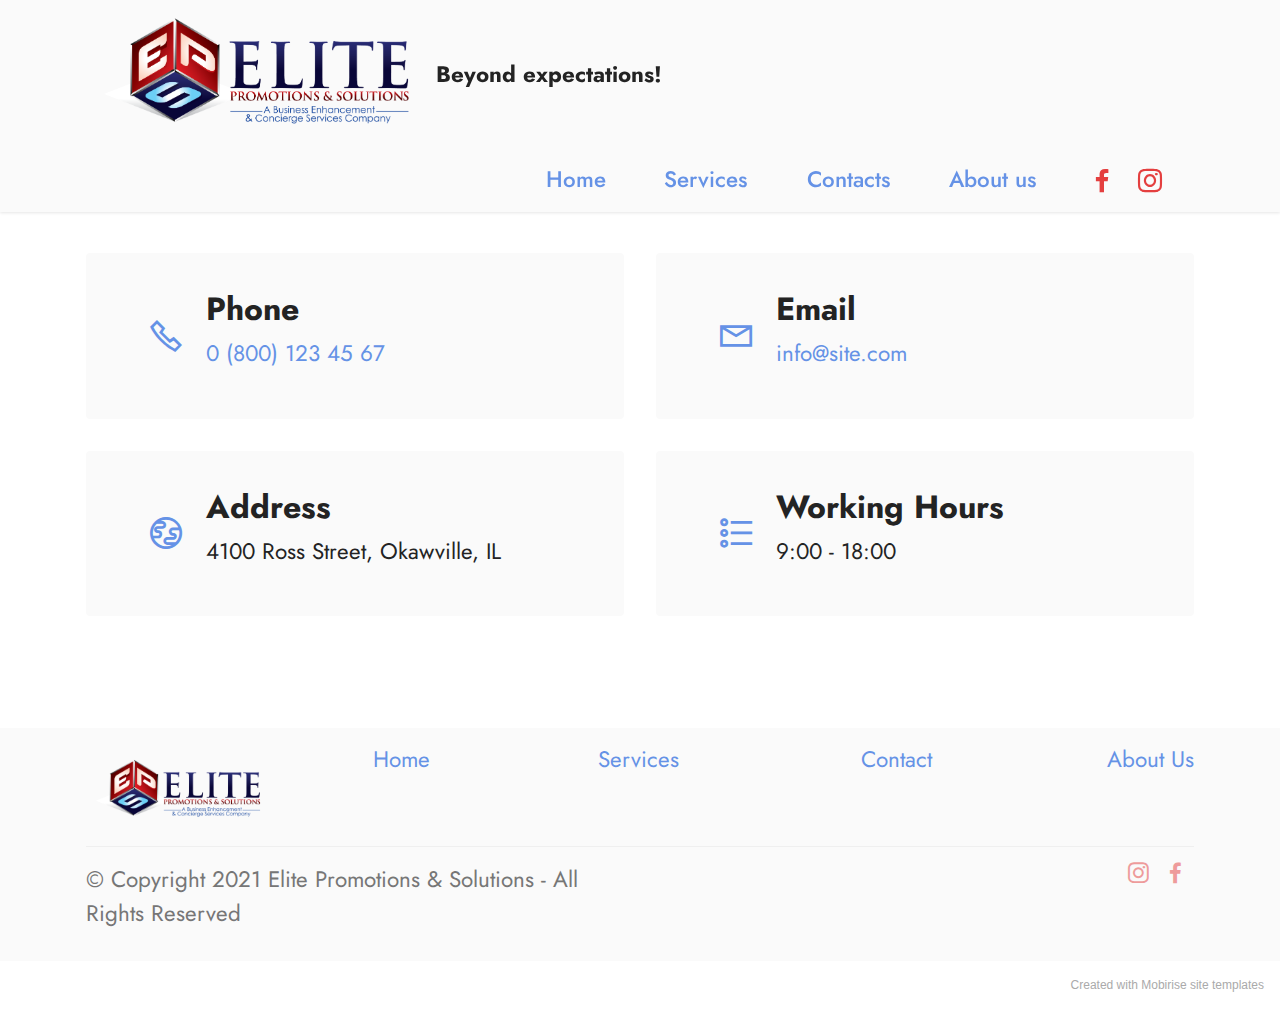
==== contact.html @ c7a834d5 "Add files via upload" ====
<!DOCTYPE html>
<html  >
<head>
  <!-- Site made with Mobirise Website Builder v5.4.1, https://mobirise.com -->
  <meta charset="UTF-8">
  <meta http-equiv="X-UA-Compatible" content="IE=edge">
  <meta name="generator" content="Mobirise v5.4.1, mobirise.com">
  <meta name="viewport" content="width=device-width, initial-scale=1, minimum-scale=1">
  <link rel="shortcut icon" href="assets/images/untitled-4.png" type="image/x-icon">
  <meta name="description" content="">
  
  
  <title>Contact</title>
  <link rel="stylesheet" href="assets/web/assets/mobirise-icons2/mobirise2.css">
  <link rel="stylesheet" href="assets/bootstrap/css/bootstrap.min.css">
  <link rel="stylesheet" href="assets/bootstrap/css/bootstrap-grid.min.css">
  <link rel="stylesheet" href="assets/bootstrap/css/bootstrap-reboot.min.css">
  <link rel="stylesheet" href="assets/dropdown/css/style.css">
  <link rel="stylesheet" href="assets/socicon/css/styles.css">
  <link rel="stylesheet" href="assets/theme/css/style.css">
  <link rel="preload" href="https://fonts.googleapis.com/css?family=Pacifico:400&display=swap" as="style" onload="this.onload=null;this.rel='stylesheet'">
  <noscript><link rel="stylesheet" href="https://fonts.googleapis.com/css?family=Pacifico:400&display=swap"></noscript>
  <link rel="preload" href="https://fonts.googleapis.com/css?family=Noto+Serif:400,400i,700,700i&display=swap" as="style" onload="this.onload=null;this.rel='stylesheet'">
  <noscript><link rel="stylesheet" href="https://fonts.googleapis.com/css?family=Noto+Serif:400,400i,700,700i&display=swap"></noscript>
  <link rel="preload" href="https://fonts.googleapis.com/css?family=Jost:100,200,300,400,500,600,700,800,900,100i,200i,300i,400i,500i,600i,700i,800i,900i&display=swap" as="style" onload="this.onload=null;this.rel='stylesheet'">
  <noscript><link rel="stylesheet" href="https://fonts.googleapis.com/css?family=Jost:100,200,300,400,500,600,700,800,900,100i,200i,300i,400i,500i,600i,700i,800i,900i&display=swap"></noscript>
  <link rel="preload" as="style" href="assets/mobirise/css/mbr-additional.css"><link rel="stylesheet" href="assets/mobirise/css/mbr-additional.css" type="text/css">
  
  
  
  

</head>
<body>
  
  <section data-bs-version="5.1" class="menu menu3 cid-sIIil3bdKC" once="menu" id="menu3-d">
    
    <nav class="navbar navbar-dropdown navbar-fixed-top navbar-expand-lg">
        <div class="container">
            <div class="navbar-brand">
                <span class="navbar-logo">
                    <a href="https://mobiri.se">
                        <img src="assets/images/untitled-4.png" alt="Mobirise" style="height: 8rem;">
                    </a>
                </span>
                <span class="navbar-caption-wrap"><a class="navbar-caption text-black display-7" href="https://mobiri.se">Beyond expectations!</a></span>
            </div>
            <button class="navbar-toggler" type="button" data-toggle="collapse" data-bs-toggle="collapse" data-target="#navbarSupportedContent" data-bs-target="#navbarSupportedContent" aria-controls="navbarNavAltMarkup" aria-expanded="false" aria-label="Toggle navigation">
                <div class="hamburger">
                    <span></span>
                    <span></span>
                    <span></span>
                    <span></span>
                </div>
            </button>
            <div class="collapse navbar-collapse" id="navbarSupportedContent">
                <ul class="navbar-nav nav-dropdown nav-right" data-app-modern-menu="true"><li class="nav-item"><a class="nav-link link text-primary display-4" href="index.html">Home</a></li><li class="nav-item"><a class="nav-link link text-primary display-4" href="services.html#top">
                            Services</a></li><li class="nav-item"><a class="nav-link link text-primary display-4" href="contact.html#top">Contacts</a>
                    </li><li class="nav-item"><a class="nav-link link text-primary display-4" href="about.html#top">About us</a></li></ul>
                <div class="icons-menu">
                    <a class="iconfont-wrapper" href="https://facebook.com" target="_blank">
                        <span class="p-2 mbr-iconfont socicon-facebook socicon" style="color: rgb(228, 63, 63); fill: rgb(228, 63, 63);"></span>
                    </a>
                    <a class="iconfont-wrapper" href="https://instagram.com" target="_blank">
                        <span class="p-2 mbr-iconfont socicon-instagram socicon" style="color: rgb(228, 63, 63); fill: rgb(228, 63, 63);"></span>
                    </a>
                    
                    
                </div>
                
            </div>
        </div>
    </nav>
</section>

<section data-bs-version="5.1" class="contacts2 cid-sIJaMqqJMk" id="contacts2-r">
    <!---->
    
    
    <div class="container">
        <div class="mbr-section-head">
            <h3 class="mbr-section-title mbr-fonts-style align-center mb-0 display-2">
                <strong>Contacts</strong>
            </h3>
            
        </div>
        <div class="row justify-content-center mt-4">
            <div class="card col-12 col-md-6">
                <div class="card-wrapper">
                    <div class="image-wrapper">
                        <span class="mbr-iconfont mobi-mbri-phone mobi-mbri"></span>
                    </div>
                    <div class="text-wrapper">
                        <h6 class="card-title mbr-fonts-style mb-1 display-5">
                            <strong>Phone</strong>
                        </h6>
                        <p class="mbr-text mbr-fonts-style display-7">
                            <a href="tel:+12345678910" class="text-primary">0 (800) 123 45 67</a>
                        </p>
                    </div>
                </div>
            </div>
            <div class="card col-12 col-md-6">
                <div class="card-wrapper">
                    <div class="image-wrapper">
                        <span class="mbr-iconfont mobi-mbri-letter mobi-mbri"></span>
                    </div>
                    <div class="text-wrapper">
                        <h6 class="card-title mbr-fonts-style mb-1 display-5">
                            <strong>Email</strong>
                        </h6>
                        <p class="mbr-text mbr-fonts-style display-7">
                            <a href="mailto:info@site.com" class="text-primary">info@site.com</a>
                        </p>
                    </div>
                </div>
            </div>
            <div class="card col-12 col-md-6">
                <div class="card-wrapper">
                    <div class="image-wrapper">
                        <span class="mbr-iconfont mobi-mbri-globe mobi-mbri"></span>
                    </div>
                    <div class="text-wrapper">
                        <h6 class="card-title mbr-fonts-style mb-1 display-5">
                            <strong>Address</strong>
                        </h6>
                        <p class="mbr-text mbr-fonts-style display-7">
                            4100 Ross Street, Okawville, IL
                        </p>
                    </div>
                </div>
            </div>
            <div class="card col-12 col-md-6">
                <div class="card-wrapper">
                    <div class="image-wrapper">
                        <span class="mbr-iconfont mobi-mbri-bulleted-list mobi-mbri"></span>
                    </div>
                    <div class="text-wrapper">
                        <h6 class="card-title mbr-fonts-style mb-1 display-5">
                            <strong>Working Hours</strong>
                        </h6>
                        <p class="mbr-text mbr-fonts-style display-7">
                            9:00 - 18:00
                        </p>
                    </div>
                </div>
            </div>
        </div>
    </div>
</section>

<section data-bs-version="5.1" class="footer5 cid-sIJ4XoRX1d mbr-reveal" once="footers" id="footer5-m">

    

    

    <div class="container">
        <div class="media-container-row">
            <div class="col-md-2 col-6">
                <div class="media-wrap">
                    <a href="https://mobirise.co/">
                        <img src="assets/images/untitled-8.png" alt="Mobirise">
                    </a>
                </div>
            </div>
            <div class="col-10 col-6">
                <p class="mbr-text align-right links mbr-fonts-style display-7"><a href="index.html#top" class="text-primary">Home&nbsp;</a> &nbsp; &nbsp; &nbsp; &nbsp; &nbsp; &nbsp; &nbsp; &nbsp; &nbsp; &nbsp; &nbsp; <a href="services.html#top" class="text-primary">Services&nbsp;</a> &nbsp; &nbsp; &nbsp; &nbsp; &nbsp; &nbsp; &nbsp; &nbsp; &nbsp; &nbsp; &nbsp; <a href="contact.html#contacts2-r" class="text-primary">&nbsp; Contact&nbsp;</a> &nbsp; &nbsp; &nbsp; &nbsp; &nbsp; &nbsp; &nbsp; &nbsp; &nbsp; &nbsp; &nbsp; &nbsp;<a href="about.html#top" class="text-primary">About Us</a></p>
            </div>
        </div>
        <!-- <div class="media-container-row">
            <div class="col-md-12"> -->
        <div class="footer-lower">
            <div class="media-container-row">
                <div class="col-md-12">
                    <hr>
                </div>
            </div>
            <div class="media-container-row">
                <div class="col-md-6 copyright">
                    <p class="mbr-text mbr-fonts-style display-7">
                        © Copyright 2021 Elite Promotions &amp; Solutions - All Rights Reserved
                    </p>
                </div>
                <div class="col-md-6">
                    <div class="social-list align-right">
                        <div class="soc-item">
                            <a href="https://instagram.com" target="_blank">
                                <span class="mbr-iconfont mbr-iconfont-social socicon-instagram socicon" style="color: rgb(228, 63, 63); fill: rgb(228, 63, 63);"></span>
                            </a>
                        </div>
                        <div class="soc-item">
                            <a href="https://www.facebook.com/pages/Mobirise/1616226671953247" target="_blank">
                                <span class="mbr-iconfont mbr-iconfont-social socicon-facebook socicon" style="color: rgb(228, 63, 63); fill: rgb(228, 63, 63);"></span>
                            </a>
                        </div>
                        
                        
                        
                        
                    </div>
                </div>
            </div>
            <!-- </div>
            </div> -->
        </div>

    </div>
</section><section style="background-color: #fff; font-family: -apple-system, BlinkMacSystemFont, 'Segoe UI', 'Roboto', 'Helvetica Neue', Arial, sans-serif; color:#aaa; font-size:12px; padding: 0; align-items: center; display: flex;"><a href="https://mobirise.site/n" style="flex: 1 1; height: 3rem; padding-left: 1rem;"></a><p style="flex: 0 0 auto; margin:0; padding-right:1rem;">Created with Mobirise <a href="https://mobirise.site/u" style="color:#aaa;">site</a> templates</p></section><script src="assets/bootstrap/js/bootstrap.bundle.min.js"></script>  <script src="assets/smoothscroll/smooth-scroll.js"></script>  <script src="assets/ytplayer/index.js"></script>  <script src="assets/dropdown/js/navbar-dropdown.js"></script>  <script src="assets/theme/js/script.js"></script>  
  
  

</body>
</html>
---- assets/web/assets/mobirise-icons2/mobirise2.css ----
@font-face {
  font-family: 'Moririse2';
  font-display: swap;
  src:  url('mobirise2.eot?f2bix4');
  src:  url('mobirise2.eot?f2bix4#iefix') format('embedded-opentype'),
    url('mobirise2.ttf?f2bix4') format('truetype'),
    url('mobirise2.woff?f2bix4') format('woff'),
    url('mobirise2.svg?f2bix4#mobirise2') format('svg');
  font-weight: normal;
  font-style: normal;
}

[class^="mobi-"], [class*=" mobi-"] {
  /* use !important to prevent issues with browser extensions that change fonts */
  font-family: 'Moririse2' !important;
  speak: none;
  font-style: normal;
  font-weight: normal;
  font-variant: normal;
  text-transform: none;
  line-height: 1;

  /* Better Font Rendering =========== */
  -webkit-font-smoothing: antialiased;
  -moz-osx-font-smoothing: grayscale;
}

.mobi-mbri-add-submenu:before {
  content: "\e900";
}
.mobi-mbri-alert:before {
  content: "\e901";
}
.mobi-mbri-align-center:before {
  content: "\e902";
}
.mobi-mbri-align-justify:before {
  content: "\e903";
}
.mobi-mbri-align-left:before {
  content: "\e904";
}
.mobi-mbri-align-right:before {
  content: "\e905";
}
.mobi-mbri-android:before {
  content: "\e906";
}
.mobi-mbri-apple:before {
  content: "\e907";
}
.mobi-mbri-arrow-down:before {
  content: "\e908";
}
.mobi-mbri-arrow-next:before {
  content: "\e909";
}
.mobi-mbri-arrow-prev:before {
  content: "\e90a";
}
.mobi-mbri-arrow-up:before {
  content: "\e90b";
}
.mobi-mbri-bold:before {
  content: "\e90c";
}
.mobi-mbri-bookmark:before {
  content: "\e90d";
}
.mobi-mbri-bootstrap:before {
  content: "\e90e";
}
.mobi-mbri-briefcase:before {
  content: "\e90f";
}
.mobi-mbri-browse:before {
  content: "\e910";
}
.mobi-mbri-bulleted-list:before {
  content: "\e911";
}
.mobi-mbri-calendar:before {
  content: "\e912";
}
.mobi-mbri-camera:before {
  content: "\e913";
}
.mobi-mbri-cart-add:before {
  content: "\e914";
}
.mobi-mbri-cart-full:before {
  content: "\e915";
}
.mobi-mbri-cash:before {
  content: "\e916";
}
.mobi-mbri-change-style:before {
  content: "\e917";
}
.mobi-mbri-chat:before {
  content: "\e918";
}
.mobi-mbri-clock:before {
  content: "\e919";
}
.mobi-mbri-close:before {
  content: "\e91a";
}
.mobi-mbri-cloud:before {
  content: "\e91b";
}
.mobi-mbri-code:before {
  content: "\e91c";
}
.mobi-mbri-contact-form:before {
  content: "\e91d";
}
.mobi-mbri-credit-card:before {
  content: "\e91e";
}
.mobi-mbri-cursor-click:before {
  content: "\e91f";
}
.mobi-mbri-cust-feedback:before {
  content: "\e920";
}
.mobi-mbri-database:before {
  content: "\e921";
}
.mobi-mbri-delivery:before {
  content: "\e922";
}
.mobi-mbri-desktop:before {
  content: "\e923";
}
.mobi-mbri-devices:before {
  content: "\e924";
}
.mobi-mbri-down:before {
  content: "\e925";
}
.mobi-mbri-download-2:before {
  content: "\e926";
}
.mobi-mbri-download:before {
  content: "\e927";
}
.mobi-mbri-drag-n-drop-2:before {
  content: "\e928";
}
.mobi-mbri-drag-n-drop:before {
  content: "\e929";
}
.mobi-mbri-edit-2:before {
  content: "\e92a";
}
.mobi-mbri-edit:before {
  content: "\e92b";
}
.mobi-mbri-error:before {
  content: "\e92c";
}
.mobi-mbri-extension:before {
  content: "\e92d";
}
.mobi-mbri-features:before {
  content: "\e92e";
}
.mobi-mbri-file:before {
  content: "\e92f";
}
.mobi-mbri-flag:before {
  content: "\e930";
}
.mobi-mbri-folder:before {
  content: "\e931";
}
.mobi-mbri-gift:before {
  content: "\e932";
}
.mobi-mbri-github:before {
  content: "\e933";
}
.mobi-mbri-globe-2:before {
  content: "\e934";
}
.mobi-mbri-globe:before {
  content: "\e935";
}
.mobi-mbri-growing-chart:before {
  content: "\e936";
}
.mobi-mbri-hearth:before {
  content: "\e937";
}
.mobi-mbri-help:before {
  content: "\e938";
}
.mobi-mbri-home:before {
  content: "\e939";
}
.mobi-mbri-hot-cup:before {
  content: "\e93a";
}
.mobi-mbri-idea:before {
  content: "\e93b";
}
.mobi-mbri-image-gallery:before {
  content: "\e93c";
}
.mobi-mbri-image-slider:before {
  content: "\e93d";
}
.mobi-mbri-info:before {
  content: "\e93e";
}
.mobi-mbri-italic:before {
  content: "\e93f";
}
.mobi-mbri-key:before {
  content: "\e940";
}
.mobi-mbri-laptop:before {
  content: "\e941";
}
.mobi-mbri-layers:before {
  content: "\e942";
}
.mobi-mbri-left-right:before {
  content: "\e943";
}
.mobi-mbri-left:before {
  content: "\e944";
}
.mobi-mbri-letter:before {
  content: "\e945";
}
.mobi-mbri-like:before {
  content: "\e946";
}
.mobi-mbri-link:before {
  content: "\e947";
}
.mobi-mbri-lock:before {
  content: "\e948";
}
.mobi-mbri-login:before {
  content: "\e949";
}
.mobi-mbri-logout:before {
  content: "\e94a";
}
.mobi-mbri-magic-stick:before {
  content: "\e94b";
}
.mobi-mbri-map-pin:before {
  content: "\e94c";
}
.mobi-mbri-menu:before {
  content: "\e94d";
}
.mobi-mbri-mobile-2:before {
  content: "\e94e";
}
.mobi-mbri-mobile-horizontal:before {
  content: "\e94f";
}
.mobi-mbri-mobile:before {
  content: "\e950";
}
.mobi-mbri-mobirise:before {
  content: "\e951";
}
.mobi-mbri-more-horizontal:before {
  content: "\e952";
}
.mobi-mbri-more-vertical:before {
  content: "\e953";
}
.mobi-mbri-music:before {
  content: "\e954";
}
.mobi-mbri-new-file:before {
  content: "\e955";
}
.mobi-mbri-numbered-list:before {
  content: "\e956";
}
.mobi-mbri-opened-folder:before {
  content: "\e957";
}
.mobi-mbri-pages:before {
  content: "\e958";
}
.mobi-mbri-paper-plane:before {
  content: "\e959";
}
.mobi-mbri-paperclip:before {
  content: "\e95a";
}
.mobi-mbri-phone:before {
  content: "\e95b";
}
.mobi-mbri-photo:before {
  content: "\e95c";
}
.mobi-mbri-photos:before {
  content: "\e95d";
}
.mobi-mbri-pin:before {
  content: "\e95e";
}
.mobi-mbri-play:before {
  content: "\e95f";
}
.mobi-mbri-plus:before {
  content: "\e960";
}
.mobi-mbri-preview:before {
  content: "\e961";
}
.mobi-mbri-print:before {
  content: "\e962";
}
.mobi-mbri-protect:before {
  content: "\e963";
}
.mobi-mbri-question:before {
  content: "\e964";
}
.mobi-mbri-quote-left:before {
  content: "\e965";
}
.mobi-mbri-quote-right:before {
  content: "\e966";
}
.mobi-mbri-redo:before {
  content: "\e967";
}
.mobi-mbri-refresh:before {
  content: "\e968";
}
.mobi-mbri-responsive-2:before {
  content: "\e969";
}
.mobi-mbri-responsive:before {
  content: "\e96a";
}
.mobi-mbri-right:before {
  content: "\e96b";
}
.mobi-mbri-rocket:before {
  content: "\e96c";
}
.mobi-mbri-sad-face:before {
  content: "\e96d";
}
.mobi-mbri-sale:before {
  content: "\e96e";
}
.mobi-mbri-save:before {
  content: "\e96f";
}
.mobi-mbri-search:before {
  content: "\e970";
}
.mobi-mbri-setting-2:before {
  content: "\e971";
}
.mobi-mbri-setting-3:before {
  content: "\e972";
}
.mobi-mbri-setting:before {
  content: "\e973";
}
.mobi-mbri-share:before {
  content: "\e974";
}
.mobi-mbri-shopping-bag:before {
  content: "\e975";
}
.mobi-mbri-shopping-basket:before {
  content: "\e976";
}
.mobi-mbri-shopping-cart:before {
  content: "\e977";
}
.mobi-mbri-sites:before {
  content: "\e978";
}
.mobi-mbri-smile-face:before {
  content: "\e979";
}
.mobi-mbri-speed:before {
  content: "\e97a";
}
.mobi-mbri-star:before {
  content: "\e97b";
}
.mobi-mbri-success:before {
  content: "\e97c";
}
.mobi-mbri-sun:before {
  content: "\e97d";
}
.mobi-mbri-sun2:before {
  content: "\e97e";
}
.mobi-mbri-tablet-vertical:before {
  content: "\e97f";
}
.mobi-mbri-tablet:before {
  content: "\e980";
}
.mobi-mbri-target:before {
  content: "\e981";
}
.mobi-mbri-timer:before {
  content: "\e982";
}
.mobi-mbri-to-ftp:before {
  content: "\e983";
}
.mobi-mbri-to-local-drive:before {
  content: "\e984";
}
.mobi-mbri-touch-swipe:before {
  content: "\e985";
}
.mobi-mbri-touch:before {
  content: "\e986";
}
.mobi-mbri-trash:before {
  content: "\e987";
}
.mobi-mbri-underline:before {
  content: "\e988";
}
.mobi-mbri-undo:before {
  content: "\e989";
}
.mobi-mbri-unlink:before {
  content: "\e98a";
}
.mobi-mbri-unlock:before {
  content: "\e98b";
}
.mobi-mbri-up-down:before {
  content: "\e98c";
}
.mobi-mbri-up:before {
  content: "\e98d";
}
.mobi-mbri-update:before {
  content: "\e98e";
}
.mobi-mbri-upload-2:before {
  content: "\e98f";
}
.mobi-mbri-upload:before {
  content: "\e990";
}
.mobi-mbri-user-2:before {
  content: "\e991";
}
.mobi-mbri-user:before {
  content: "\e992";
}
.mobi-mbri-users:before {
  content: "\e993";
}
.mobi-mbri-video-play:before {
  content: "\e994";
}
.mobi-mbri-video:before {
  content: "\e995";
}
.mobi-mbri-watch:before {
  content: "\e996";
}
.mobi-mbri-website-theme-2:before {
  content: "\e997";
}
.mobi-mbri-website-theme:before {
  content: "\e998";
}
.mobi-mbri-wifi:before {
  content: "\e999";
}
.mobi-mbri-windows:before {
  content: "\e99a";
}
.mobi-mbri-zoom-in:before {
  content: "\e99b";
}
.mobi-mbri-zoom-out:before {
  content: "\e99c";
}
---- assets/dropdown/css/style.css ----
.navbar-dropdown {
  left: 0;
  padding: 0;
  position: absolute;
  right: 0;
  top: 0;
  transition: all 0.45s ease;
  z-index: 1030;
  background: #282828; }
  .navbar-dropdown .navbar-logo {
    margin-right: 0.8rem;
    transition: margin 0.3s ease-in-out;
    vertical-align: middle; }
    .navbar-dropdown .navbar-logo img {
      height: 3.125rem;
      transition: all 0.3s ease-in-out; }
    .navbar-dropdown .navbar-logo.mbr-iconfont {
      font-size: 3.125rem;
      line-height: 3.125rem; }
  .navbar-dropdown .navbar-caption {
    font-weight: 700;
    white-space: normal;
    vertical-align: -4px;
    line-height: 3.125rem !important; }
    .navbar-dropdown .navbar-caption, .navbar-dropdown .navbar-caption:hover {
      color: inherit;
      text-decoration: none; }
  .navbar-dropdown .mbr-iconfont + .navbar-caption {
    vertical-align: -1px; }
  .navbar-dropdown.navbar-fixed-top {
    position: fixed; }
  .navbar-dropdown .navbar-brand span {
    vertical-align: -4px; }
  .navbar-dropdown.bg-color.transparent {
    background: none; }
  .navbar-dropdown.navbar-short .navbar-brand {
    padding: 0.625rem 0; }
    .navbar-dropdown.navbar-short .navbar-brand span {
      vertical-align: -1px; }
  .navbar-dropdown.navbar-short .navbar-caption {
    line-height: 2.375rem !important;
    vertical-align: -2px; }
  .navbar-dropdown.navbar-short .navbar-logo {
    margin-right: 0.5rem; }
    .navbar-dropdown.navbar-short .navbar-logo img {
      height: 2.375rem; }
    .navbar-dropdown.navbar-short .navbar-logo.mbr-iconfont {
      font-size: 2.375rem;
      line-height: 2.375rem; }
  .navbar-dropdown.navbar-short .mbr-table-cell {
    height: 3.625rem; }
  .navbar-dropdown .navbar-close {
    left: 0.6875rem;
    position: fixed;
    top: 0.75rem;
    z-index: 1000; }
  .navbar-dropdown .hamburger-icon {
    content: "";
    display: inline-block;
    vertical-align: middle;
    width: 16px;
    -webkit-box-shadow: 0 -6px 0 1px #282828,0 0 0 1px #282828,0 6px 0 1px #282828;
    -moz-box-shadow: 0 -6px 0 1px #282828,0 0 0 1px #282828,0 6px 0 1px #282828;
    box-shadow: 0 -6px 0 1px #282828,0 0 0 1px #282828,0 6px 0 1px #282828; }

.dropdown-menu .dropdown-toggle[data-toggle="dropdown-submenu"]::after {
  border-bottom: 0.35em solid transparent;
  border-left: 0.35em solid;
  border-right: 0;
  border-top: 0.35em solid transparent;
  margin-left: 0.3rem; }

.dropdown-menu .dropdown-item:focus {
  outline: 0; }

.nav-dropdown {
  font-size: 0.75rem;
  font-weight: 500;
  height: auto !important; }
  .nav-dropdown .nav-btn {
    padding-left: 1rem; }
  .nav-dropdown .link {
    margin: .667em 1.667em;
    font-weight: 500;
    padding: 0;
    transition: color .2s ease-in-out; }
    .nav-dropdown .link.dropdown-toggle {
      margin-right: 2.583em; }
      .nav-dropdown .link.dropdown-toggle::after {
        margin-left: .25rem;
        border-top: 0.35em solid;
        border-right: 0.35em solid transparent;
        border-left: 0.35em solid transparent;
        border-bottom: 0; }
      .nav-dropdown .link.dropdown-toggle[aria-expanded="true"] {
        margin: 0;
        padding: 0.667em 3.263em  0.667em 1.667em; }
  .nav-dropdown .link::after,
  .nav-dropdown .dropdown-item::after {
    color: inherit; }
  .nav-dropdown .btn {
    font-size: 0.75rem;
    font-weight: 700;
    letter-spacing: 0;
    margin-bottom: 0;
    padding-left: 1.25rem;
    padding-right: 1.25rem; }
  .nav-dropdown .dropdown-menu {
    border-radius: 0;
    border: 0;
    left: 0;
    margin: 0;
    padding-bottom: 1.25rem;
    padding-top: 1.25rem;
    position: relative; }
  .nav-dropdown .dropdown-submenu {
    margin-left: 0.125rem;
    top: 0; }
  .nav-dropdown .dropdown-item {
    font-weight: 500;
    line-height: 2;
    padding: 0.3846em 4.615em 0.3846em 1.5385em;
    position: relative;
    transition: color .2s ease-in-out, background-color .2s ease-in-out; }
    .nav-dropdown .dropdown-item::after {
      margin-top: -0.3077em;
      position: absolute;
      right: 1.1538em;
      top: 50%; }
    .nav-dropdown .dropdown-item:focus, .nav-dropdown .dropdown-item:hover {
      background: none; }

@media (max-width: 767px) {
  .nav-dropdown.navbar-toggleable-sm {
    bottom: 0;
    display: none;
    left: 0;
    overflow-x: hidden;
    position: fixed;
    top: 0;
    transform: translateX(-100%);
    -ms-transform: translateX(-100%);
    -webkit-transform: translateX(-100%);
    width: 18.75rem;
    z-index: 999; } }
.nav-dropdown.navbar-toggleable-xl {
  bottom: 0;
  display: none;
  left: 0;
  overflow-x: hidden;
  position: fixed;
  top: 0;
  transform: translateX(-100%);
  -ms-transform: translateX(-100%);
  -webkit-transform: translateX(-100%);
  width: 18.75rem;
  z-index: 999; }

.nav-dropdown-sm {
  display: block !important;
  overflow-x: hidden;
  overflow: auto;
  padding-top: 3.875rem; }
  .nav-dropdown-sm::after {
    content: "";
    display: block;
    height: 3rem;
    width: 100%; }
  .nav-dropdown-sm.collapse.in ~ .navbar-close {
    display: block !important; }
  .nav-dropdown-sm.collapsing, .nav-dropdown-sm.collapse.in {
    transform: translateX(0);
    -ms-transform: translateX(0);
    -webkit-transform: translateX(0);
    transition: all 0.25s ease-out;
    -webkit-transition: all 0.25s ease-out;
    background: #282828; }
  .nav-dropdown-sm.collapsing[aria-expanded="false"] {
    transform: translateX(-100%);
    -ms-transform: translateX(-100%);
    -webkit-transform: translateX(-100%); }
  .nav-dropdown-sm .nav-item {
    display: block;
    margin-left: 0 !important;
    padding-left: 0; }
  .nav-dropdown-sm .link,
  .nav-dropdown-sm .dropdown-item {
    border-top: 1px dotted rgba(255, 255, 255, 0.1);
    font-size: 0.8125rem;
    line-height: 1.6;
    margin: 0 !important;
    padding: 0.875rem 2.4rem 0.875rem 1.5625rem !important;
    position: relative;
    white-space: normal; }
    .nav-dropdown-sm .link:focus, .nav-dropdown-sm .link:hover,
    .nav-dropdown-sm .dropdown-item:focus,
    .nav-dropdown-sm .dropdown-item:hover {
      background: rgba(0, 0, 0, 0.2) !important;
      color: #c0a375; }
  .nav-dropdown-sm .nav-btn {
    position: relative;
    padding: 1.5625rem 1.5625rem 0 1.5625rem; }
    .nav-dropdown-sm .nav-btn::before {
      border-top: 1px dotted rgba(255, 255, 255, 0.1);
      content: "";
      left: 0;
      position: absolute;
      top: 0;
      width: 100%; }
    .nav-dropdown-sm .nav-btn + .nav-btn {
      padding-top: 0.625rem; }
      .nav-dropdown-sm .nav-btn + .nav-btn::before {
        display: none; }
  .nav-dropdown-sm .btn {
    padding: 0.625rem 0; }
  .nav-dropdown-sm .dropdown-toggle[data-toggle="dropdown-submenu"]::after {
    margin-left: .25rem;
    border-top: 0.35em solid;
    border-right: 0.35em solid transparent;
    border-left: 0.35em solid transparent;
    border-bottom: 0; }
  .nav-dropdown-sm .dropdown-toggle[data-toggle="dropdown-submenu"][aria-expanded="true"]::after {
    border-top: 0;
    border-right: 0.35em solid transparent;
    border-left: 0.35em solid transparent;
    border-bottom: 0.35em solid; }
  .nav-dropdown-sm .dropdown-menu {
    margin: 0;
    padding: 0;
    position: relative;
    top: 0;
    left: 0;
    width: 100%;
    border: 0;
    float: none;
    border-radius: 0;
    background: none; }
  .nav-dropdown-sm .dropdown-submenu {
    left: 100%;
    margin-left: 0.125rem;
    margin-top: -1.25rem;
    top: 0; }

.navbar-toggleable-sm .nav-dropdown .dropdown-menu {
  position: absolute; }

.navbar-toggleable-sm .nav-dropdown .dropdown-submenu {
  left: 100%;
  margin-left: 0.125rem;
  margin-top: -1.25rem;
  top: 0; }

.navbar-toggleable-sm.opened .nav-dropdown .dropdown-menu {
  position: relative; }

.navbar-toggleable-sm.opened .nav-dropdown .dropdown-submenu {
  left: 0;
  margin-left: 00rem;
  margin-top: 0rem;
  top: 0; }

.is-builder .nav-dropdown.collapsing {
  transition: none !important; }
---- assets/socicon/css/styles.css ----
@charset "UTF-8";

@font-face {
  font-family: 'Socicon';
  src:  url('../fonts/socicon.eot');
  src:  url('../fonts/socicon.eot?#iefix') format('embedded-opentype'),
    url('../fonts/socicon.woff2') format('woff2'),
    url('../fonts/socicon.ttf') format('truetype'),
    url('../fonts/socicon.woff') format('woff'),
    url('../fonts/socicon.svg#socicon') format('svg');
  font-weight: normal;
  font-style: normal;
  font-display: swap;
}

[data-icon]:before {
  font-family: "socicon" !important;
  content: attr(data-icon);
  font-style: normal !important;
  font-weight: normal !important;
  font-variant: normal !important;
  text-transform: none !important;
  speak: none;
  line-height: 1;
  -webkit-font-smoothing: antialiased;
  -moz-osx-font-smoothing: grayscale;
}

[class^="socicon-"], [class*=" socicon-"] {
  /* use !important to prevent issues with browser extensions that change fonts */
  font-family: 'Socicon' !important;
  speak: none;
  font-style: normal;
  font-weight: normal;
  font-variant: normal;
  text-transform: none;
  line-height: 1;

  /* Better Font Rendering =========== */
  -webkit-font-smoothing: antialiased;
  -moz-osx-font-smoothing: grayscale;
}

.socicon-eitaa:before {
  content: "\e97c";
}
.socicon-soroush:before {
  content: "\e97d";
}
.socicon-bale:before {
  content: "\e97e";
}
.socicon-zazzle:before {
  content: "\e97b";
}
.socicon-society6:before {
  content: "\e97a";
}
.socicon-redbubble:before {
  content: "\e979";
}
.socicon-avvo:before {
  content: "\e978";
}
.socicon-stitcher:before {
  content: "\e977";
}
.socicon-googlehangouts:before {
  content: "\e974";
}
.socicon-dlive:before {
  content: "\e975";
}
.socicon-vsco:before {
  content: "\e976";
}
.socicon-flipboard:before {
  content: "\e973";
}
.socicon-ubuntu:before {
  content: "\e958";
}
.socicon-artstation:before {
  content: "\e959";
}
.socicon-invision:before {
  content: "\e95a";
}
.socicon-torial:before {
  content: "\e95b";
}
.socicon-collectorz:before {
  content: "\e95c";
}
.socicon-seenthis:before {
  content: "\e95d";
}
.socicon-googleplaymusic:before {
  content: "\e95e";
}
.socicon-debian:before {
  content: "\e95f";
}
.socicon-filmfreeway:before {
  content: "\e960";
}
.socicon-gnome:before {
  content: "\e961";
}
.socicon-itchio:before {
  content: "\e962";
}
.socicon-jamendo:before {
  content: "\e963";
}
.socicon-mix:before {
  content: "\e964";
}
.socicon-sharepoint:before {
  content: "\e965";
}
.socicon-tinder:before {
  content: "\e966";
}
.socicon-windguru:before {
  content: "\e967";
}
.socicon-cdbaby:before {
  content: "\e968";
}
.socicon-elementaryos:before {
  content: "\e969";
}
.socicon-stage32:before {
  content: "\e96a";
}
.socicon-tiktok:before {
  content: "\e96b";
}
.socicon-gitter:before {
  content: "\e96c";
}
.socicon-letterboxd:before {
  content: "\e96d";
}
.socicon-threema:before {
  content: "\e96e";
}
.socicon-splice:before {
  content: "\e96f";
}
.socicon-metapop:before {
  content: "\e970";
}
.socicon-naver:before {
  content: "\e971";
}
.socicon-remote:before {
  content: "\e972";
}
.socicon-internet:before {
  content: "\e957";
}
.socicon-moddb:before {
  content: "\e94b";
}
.socicon-indiedb:before {
  content: "\e94c";
}
.socicon-traxsource:before {
  content: "\e94d";
}
.socicon-gamefor:before {
  content: "\e94e";
}
.socicon-pixiv:before {
  content: "\e94f";
}
.socicon-myanimelist:before {
  content: "\e950";
}
.socicon-blackberry:before {
  content: "\e951";
}
.socicon-wickr:before {
  content: "\e952";
}
.socicon-spip:before {
  content: "\e953";
}
.socicon-napster:before {
  content: "\e954";
}
.socicon-beatport:before {
  content: "\e955";
}
.socicon-hackerone:before {
  content: "\e956";
}
.socicon-hackernews:before {
  content: "\e946";
}
.socicon-smashwords:before {
  content: "\e947";
}
.socicon-kobo:before {
  content: "\e948";
}
.socicon-bookbub:before {
  content: "\e949";
}
.socicon-mailru:before {
  content: "\e94a";
}
.socicon-gitlab:before {
  content: "\e945";
}
.socicon-instructables:before {
  content: "\e944";
}
.socicon-portfolio:before {
  content: "\e943";
}
.socicon-codered:before {
  content: "\e940";
}
.socicon-origin:before {
  content: "\e941";
}
.socicon-nextdoor:before {
  content: "\e942";
}
.socicon-udemy:before {
  content: "\e93f";
}
.socicon-livemaster:before {
  content: "\e93e";
}
.socicon-crunchbase:before {
  content: "\e93b";
}
.socicon-homefy:before {
  content: "\e93c";
}
.socicon-calendly:before {
  content: "\e93d";
}
.socicon-realtor:before {
  content: "\e90f";
}
.socicon-tidal:before {
  content: "\e910";
}
.socicon-qobuz:before {
  content: "\e911";
}
.socicon-natgeo:before {
  content: "\e912";
}
.socicon-mastodon:before {
  content: "\e913";
}
.socicon-unsplash:before {
  content: "\e914";
}
.socicon-homeadvisor:before {
  content: "\e915";
}
.socicon-angieslist:before {
  content: "\e916";
}
.socicon-codepen:before {
  content: "\e917";
}
.socicon-slack:before {
  content: "\e918";
}
.socicon-openaigym:before {
  content: "\e919";
}
.socicon-logmein:before {
  content: "\e91a";
}
.socicon-fiverr:before {
  content: "\e91b";
}
.socicon-gotomeeting:before {
  content: "\e91c";
}
.socicon-aliexpress:before {
  content: "\e91d";
}
.socicon-guru:before {
  content: "\e91e";
}
.socicon-appstore:before {
  content: "\e91f";
}
.socicon-homes:before {
  content: "\e920";
}
.socicon-zoom:before {
  content: "\e921";
}
.socicon-alibaba:before {
  content: "\e922";
}
.socicon-craigslist:before {
  content: "\e923";
}
.socicon-wix:before {
  content: "\e924";
}
.socicon-redfin:before {
  content: "\e925";
}
.socicon-googlecalendar:before {
  content: "\e926";
}
.socicon-shopify:before {
  content: "\e927";
}
.socicon-freelancer:before {
  content: "\e928";
}
.socicon-seedrs:before {
  content: "\e929";
}
.socicon-bing:before {
  content: "\e92a";
}
.socicon-doodle:before {
  content: "\e92b";
}
.socicon-bonanza:before {
  content: "\e92c";
}
.socicon-squarespace:before {
  content: "\e92d";
}
.socicon-toptal:before {
  content: "\e92e";
}
.socicon-gust:before {
  content: "\e92f";
}
.socicon-ask:before {
  content: "\e930";
}
.socicon-trulia:before {
  content: "\e931";
}
.socicon-loomly:before {
  content: "\e932";
}
.socicon-ghost:before {
  content: "\e933";
}
.socicon-upwork:before {
  content: "\e934";
}
.socicon-fundable:before {
  content: "\e935";
}
.socicon-booking:before {
  content: "\e936";
}
.socicon-googlemaps:before {
  content: "\e937";
}
.socicon-zillow:before {
  content: "\e938";
}
.socicon-niconico:before {
  content: "\e939";
}
.socicon-toneden:before {
  content: "\e93a";
}
.socicon-augment:before {
  content: "\e908";
}
.socicon-bitbucket:before {
  content: "\e909";
}
.socicon-fyuse:before {
  content: "\e90a";
}
.socicon-yt-gaming:before {
  content: "\e90b";
}
.socicon-sketchfab:before {
  content: "\e90c";
}
.socicon-mobcrush:before {
  content: "\e90d";
}
.socicon-microsoft:before {
  content: "\e90e";
}
.socicon-pandora:before {
  content: "\e907";
}
.socicon-messenger:before {
  content: "\e906";
}
.socicon-gamewisp:before {
  content: "\e905";
}
.socicon-bloglovin:before {
  content: "\e904";
}
.socicon-tunein:before {
  content: "\e903";
}
.socicon-gamejolt:before {
  content: "\e901";
}
.socicon-trello:before {
  content: "\e902";
}
.socicon-spreadshirt:before {
  content: "\e900";
}
.socicon-500px:before {
  content: "\e000";
}
.socicon-8tracks:before {
  content: "\e001";
}
.socicon-airbnb:before {
  content: "\e002";
}
.socicon-alliance:before {
  content: "\e003";
}
.socicon-amazon:before {
  content: "\e004";
}
.socicon-amplement:before {
  content: "\e005";
}
.socicon-android:before {
  content: "\e006";
}
.socicon-angellist:before {
  content: "\e007";
}
.socicon-apple:before {
  content: "\e008";
}
.socicon-appnet:before {
  content: "\e009";
}
.socicon-baidu:before {
  content: "\e00a";
}
.socicon-bandcamp:before {
  content: "\e00b";
}
.socicon-battlenet:before {
  content: "\e00c";
}
.socicon-mixer:before {
  content: "\e00d";
}
.socicon-bebee:before {
  content: "\e00e";
}
.socicon-bebo:before {
  content: "\e00f";
}
.socicon-behance:before {
  content: "\e010";
}
.socicon-blizzard:before {
  content: "\e011";
}
.socicon-blogger:before {
  content: "\e012";
}
.socicon-buffer:before {
  content: "\e013";
}
.socicon-chrome:before {
  content: "\e014";
}
.socicon-coderwall:before {
  content: "\e015";
}
.socicon-curse:before {
  content: "\e016";
}
.socicon-dailymotion:before {
  content: "\e017";
}
.socicon-deezer:before {
  content: "\e018";
}
.socicon-delicious:before {
  content: "\e019";
}
.socicon-deviantart:before {
  content: "\e01a";
}
.socicon-diablo:before {
  content: "\e01b";
}
.socicon-digg:before {
  content: "\e01c";
}
.socicon-discord:before {
  content: "\e01d";
}
.socicon-disqus:before {
  content: "\e01e";
}
.socicon-douban:before {
  content: "\e01f";
}
.socicon-draugiem:before {
  content: "\e020";
}
.socicon-dribbble:before {
  content: "\e021";
}
.socicon-drupal:before {
  content: "\e022";
}
.socicon-ebay:before {
  content: "\e023";
}
.socicon-ello:before {
  content: "\e024";
}
.socicon-endomodo:before {
  content: "\e025";
}
.socicon-envato:before {
  content: "\e026";
}
.socicon-etsy:before {
  content: "\e027";
}
.socicon-facebook:before {
  content: "\e028";
}
.socicon-feedburner:before {
  content: "\e029";
}
.socicon-filmweb:before {
  content: "\e02a";
}
.socicon-firefox:before {
  content: "\e02b";
}
.socicon-flattr:before {
  content: "\e02c";
}
.socicon-flickr:before {
  content: "\e02d";
}
.socicon-formulr:before {
  content: "\e02e";
}
.socicon-forrst:before {
  content: "\e02f";
}
.socicon-foursquare:before {
  content: "\e030";
}
.socicon-friendfeed:before {
  content: "\e031";
}
.socicon-github:before {
  content: "\e032";
}
.socicon-goodreads:before {
  content: "\e033";
}
.socicon-google:before {
  content: "\e034";
}
.socicon-googlescholar:before {
  content: "\e035";
}
.socicon-googlegroups:before {
  content: "\e036";
}
.socicon-googlephotos:before {
  content: "\e037";
}
.socicon-googleplus:before {
  content: "\e038";
}
.socicon-grooveshark:before {
  content: "\e039";
}
.socicon-hackerrank:before {
  content: "\e03a";
}
.socicon-hearthstone:before {
  content: "\e03b";
}
.socicon-hellocoton:before {
  content: "\e03c";
}
.socicon-heroes:before {
  content: "\e03d";
}
.socicon-smashcast:before {
  content: "\e03e";
}
.socicon-horde:before {
  content: "\e03f";
}
.socicon-houzz:before {
  content: "\e040";
}
.socicon-icq:before {
  content: "\e041";
}
.socicon-identica:before {
  content: "\e042";
}
.socicon-imdb:before {
  content: "\e043";
}
.socicon-instagram:before {
  content: "\e044";
}
.socicon-issuu:before {
  content: "\e045";
}
.socicon-istock:before {
  content: "\e046";
}
.socicon-itunes:before {
  content: "\e047";
}
.socicon-keybase:before {
  content: "\e048";
}
.socicon-lanyrd:before {
  content: "\e049";
}
.socicon-lastfm:before {
  content: "\e04a";
}
.socicon-line:before {
  content: "\e04b";
}
.socicon-linkedin:before {
  content: "\e04c";
}
.socicon-livejournal:before {
  content: "\e04d";
}
.socicon-lyft:before {
  content: "\e04e";
}
.socicon-macos:before {
  content: "\e04f";
}
.socicon-mail:before {
  content: "\e050";
}
.socicon-medium:before {
  content: "\e051";
}
.socicon-meetup:before {
  content: "\e052";
}
.socicon-mixcloud:before {
  content: "\e053";
}
.socicon-modelmayhem:before {
  content: "\e054";
}
.socicon-mumble:before {
  content: "\e055";
}
.socicon-myspace:before {
  content: "\e056";
}
.socicon-newsvine:before {
  content: "\e057";
}
.socicon-nintendo:before {
  content: "\e058";
}
.socicon-npm:before {
  content: "\e059";
}
.socicon-odnoklassniki:before {
  content: "\e05a";
}
.socicon-openid:before {
  content: "\e05b";
}
.socicon-opera:before {
  content: "\e05c";
}
.socicon-outlook:before {
  content: "\e05d";
}
.socicon-overwatch:before {
  content: "\e05e";
}
.socicon-patreon:before {
  content: "\e05f";
}
.socicon-paypal:before {
  content: "\e060";
}
.socicon-periscope:before {
  content: "\e061";
}
.socicon-persona:before {
  content: "\e062";
}
.socicon-pinterest:before {
  content: "\e063";
}
.socicon-play:before {
  content: "\e064";
}
.socicon-player:before {
  content: "\e065";
}
.socicon-playstation:before {
  content: "\e066";
}
.socicon-pocket:before {
  content: "\e067";
}
.socicon-qq:before {
  content: "\e068";
}
.socicon-quora:before {
  content: "\e069";
}
.socicon-raidcall:before {
  content: "\e06a";
}
.socicon-ravelry:before {
  content: "\e06b";
}
.socicon-reddit:before {
  content: "\e06c";
}
.socicon-renren:before {
  content: "\e06d";
}
.socicon-researchgate:before {
  content: "\e06e";
}
.socicon-residentadvisor:before {
  content: "\e06f";
}
.socicon-reverbnation:before {
  content: "\e070";
}
.socicon-rss:before {
  content: "\e071";
}
.socicon-sharethis:before {
  content: "\e072";
}
.socicon-skype:before {
  content: "\e073";
}
.socicon-slideshare:before {
  content: "\e074";
}
.socicon-smugmug:before {
  content: "\e075";
}
.socicon-snapchat:before {
  content: "\e076";
}
.socicon-songkick:before {
  content: "\e077";
}
.socicon-soundcloud:before {
  content: "\e078";
}
.socicon-spotify:before {
  content: "\e079";
}
.socicon-stackexchange:before {
  content: "\e07a";
}
.socicon-stackoverflow:before {
  content: "\e07b";
}
.socicon-starcraft:before {
  content: "\e07c";
}
.socicon-stayfriends:before {
  content: "\e07d";
}
.socicon-steam:before {
  content: "\e07e";
}
.socicon-storehouse:before {
  content: "\e07f";
}
.socicon-strava:before {
  content: "\e080";
}
.socicon-streamjar:before {
  content: "\e081";
}
.socicon-stumbleupon:before {
  content: "\e082";
}
.socicon-swarm:before {
  content: "\e083";
}
.socicon-teamspeak:before {
  content: "\e084";
}
.socicon-teamviewer:before {
  content: "\e085";
}
.socicon-technorati:before {
  content: "\e086";
}
.socicon-telegram:before {
  content: "\e087";
}
.socicon-tripadvisor:before {
  content: "\e088";
}
.socicon-tripit:before {
  content: "\e089";
}
.socicon-triplej:before {
  content: "\e08a";
}
.socicon-tumblr:before {
  content: "\e08b";
}
.socicon-twitch:before {
  content: "\e08c";
}
.socicon-twitter:before {
  content: "\e08d";
}
.socicon-uber:before {
  content: "\e08e";
}
.socicon-ventrilo:before {
  content: "\e08f";
}
.socicon-viadeo:before {
  content: "\e090";
}
.socicon-viber:before {
  content: "\e091";
}
.socicon-viewbug:before {
  content: "\e092";
}
.socicon-vimeo:before {
  content: "\e093";
}
.socicon-vine:before {
  content: "\e094";
}
.socicon-vkontakte:before {
  content: "\e095";
}
.socicon-warcraft:before {
  content: "\e096";
}
.socicon-wechat:before {
  content: "\e097";
}
.socicon-weibo:before {
  content: "\e098";
}
.socicon-whatsapp:before {
  content: "\e099";
}
.socicon-wikipedia:before {
  content: "\e09a";
}
.socicon-windows:before {
  content: "\e09b";
}
.socicon-wordpress:before {
  content: "\e09c";
}
.socicon-wykop:before {
  content: "\e09d";
}
.socicon-xbox:before {
  content: "\e09e";
}
.socicon-xing:before {
  content: "\e09f";
}
.socicon-yahoo:before {
  content: "\e0a0";
}
.socicon-yammer:before {
  content: "\e0a1";
}
.socicon-yandex:before {
  content: "\e0a2";
}
.socicon-yelp:before {
  content: "\e0a3";
}
.socicon-younow:before {
  content: "\e0a4";
}
.socicon-youtube:before {
  content: "\e0a5";
}
.socicon-zapier:before {
  content: "\e0a6";
}
.socicon-zerply:before {
  content: "\e0a7";
}
.socicon-zomato:before {
  content: "\e0a8";
}
.socicon-zynga:before {
  content: "\e0a9";
}
---- assets/theme/css/style.css ----
@charset "UTF-8";
section {
  background-color: #ffffff;
}

body {
  font-style: normal;
  line-height: 1.5;
  font-weight: 400;
  color: #232323;
  position: relative;
}

button {
  background-color: transparent;
  border-color: transparent;
}

section,
.container,
.container-fluid {
  position: relative;
  word-wrap: break-word;
}

a.mbr-iconfont:hover {
  text-decoration: none;
}

.article .lead p,
.article .lead ul,
.article .lead ol,
.article .lead pre,
.article .lead blockquote {
  margin-bottom: 0;
}

a {
  font-style: normal;
  font-weight: 400;
  cursor: pointer;
}
a, a:hover {
  text-decoration: none;
}

.mbr-section-title {
  font-style: normal;
  line-height: 1.3;
}

.mbr-section-subtitle {
  line-height: 1.3;
}

.mbr-text {
  font-style: normal;
  line-height: 1.7;
}

h1,
h2,
h3,
h4,
h5,
h6,
.display-1,
.display-2,
.display-4,
.display-5,
.display-7,
span,
p,
a {
  line-height: 1;
  word-break: break-word;
  word-wrap: break-word;
  font-weight: 400;
}

b,
strong {
  font-weight: bold;
}

input:-webkit-autofill, input:-webkit-autofill:hover, input:-webkit-autofill:focus, input:-webkit-autofill:active {
  transition-delay: 9999s;
  -webkit-transition-property: background-color, color;
  transition-property: background-color, color;
}

textarea[type=hidden] {
  display: none;
}

section {
  background-position: 50% 50%;
  background-repeat: no-repeat;
  background-size: cover;
}
section .mbr-background-video,
section .mbr-background-video-preview {
  position: absolute;
  bottom: 0;
  left: 0;
  right: 0;
  top: 0;
}

.hidden {
  visibility: hidden;
}

.mbr-z-index20 {
  z-index: 20;
}

/*! Base colors */
.mbr-white {
  color: #ffffff;
}

.mbr-black {
  color: #111111;
}

.mbr-bg-white {
  background-color: #ffffff;
}

.mbr-bg-black {
  background-color: #000000;
}

/*! Text-aligns */
.align-left {
  text-align: left;
}

.align-center {
  text-align: center;
}

.align-right {
  text-align: right;
}

/*! Font-weight  */
.mbr-light {
  font-weight: 300;
}

.mbr-regular {
  font-weight: 400;
}

.mbr-semibold {
  font-weight: 500;
}

.mbr-bold {
  font-weight: 700;
}

/*! Media  */
.media-content {
  flex-basis: 100%;
}

.media-container-row {
  display: flex;
  flex-direction: row;
  flex-wrap: wrap;
  justify-content: center;
  align-content: center;
  align-items: start;
}
.media-container-row .media-size-item {
  width: 400px;
}

.media-container-column {
  display: flex;
  flex-direction: column;
  flex-wrap: wrap;
  justify-content: center;
  align-content: center;
  align-items: stretch;
}
.media-container-column > * {
  width: 100%;
}

@media (min-width: 992px) {
  .media-container-row {
    flex-wrap: nowrap;
  }
}
figure {
  margin-bottom: 0;
  overflow: hidden;
}

figure[mbr-media-size] {
  transition: width 0.1s;
}

img,
iframe {
  display: block;
  width: 100%;
}

.card {
  background-color: transparent;
  border: none;
}

.card-box {
  width: 100%;
}

.card-img {
  text-align: center;
  flex-shrink: 0;
  -webkit-flex-shrink: 0;
}

.media {
  max-width: 100%;
  margin: 0 auto;
}

.mbr-figure {
  align-self: center;
}

.media-container > div {
  max-width: 100%;
}

.mbr-figure img,
.card-img img {
  width: 100%;
}

@media (max-width: 991px) {
  .media-size-item {
    width: auto !important;
  }

  .media {
    width: auto;
  }

  .mbr-figure {
    width: 100% !important;
  }
}
/*! Buttons */
.mbr-section-btn {
  margin-left: -0.6rem;
  margin-right: -0.6rem;
  font-size: 0;
}

.btn {
  font-weight: 600;
  border-width: 1px;
  font-style: normal;
  margin: 0.6rem 0.6rem;
  white-space: normal;
  transition: all 0.2s ease-in-out;
  display: inline-flex;
  align-items: center;
  justify-content: center;
  word-break: break-word;
}

.btn-sm {
  font-weight: 600;
  letter-spacing: 0px;
  transition: all 0.3s ease-in-out;
}

.btn-md {
  font-weight: 600;
  letter-spacing: 0px;
  transition: all 0.3s ease-in-out;
}

.btn-lg {
  font-weight: 600;
  letter-spacing: 0px;
  transition: all 0.3s ease-in-out;
}

.btn-form {
  margin: 0;
}
.btn-form:hover {
  cursor: pointer;
}

nav .mbr-section-btn {
  margin-left: 0rem;
  margin-right: 0rem;
}

/*! Btn icon margin */
.btn .mbr-iconfont,
.btn.btn-sm .mbr-iconfont {
  order: 1;
  cursor: pointer;
  margin-left: 0.5rem;
  vertical-align: sub;
}

.btn.btn-md .mbr-iconfont,
.btn.btn-md .mbr-iconfont {
  margin-left: 0.8rem;
}

.mbr-regular {
  font-weight: 400;
}

.mbr-semibold {
  font-weight: 500;
}

.mbr-bold {
  font-weight: 700;
}

[type=submit] {
  -webkit-appearance: none;
}

/*! Full-screen */
.mbr-fullscreen .mbr-overlay {
  min-height: 100vh;
}

.mbr-fullscreen {
  display: flex;
  display: -moz-flex;
  display: -ms-flex;
  display: -o-flex;
  align-items: center;
  min-height: 100vh;
  padding-top: 3rem;
  padding-bottom: 3rem;
}

/*! Map */
.map {
  height: 25rem;
  position: relative;
}
.map iframe {
  width: 100%;
  height: 100%;
}

/*! Scroll to top arrow */
.mbr-arrow-up {
  bottom: 25px;
  right: 90px;
  position: fixed;
  text-align: right;
  z-index: 5000;
  color: #ffffff;
  font-size: 22px;
}

.mbr-arrow-up a {
  background: rgba(0, 0, 0, 0.2);
  border-radius: 50%;
  color: #fff;
  display: inline-block;
  height: 60px;
  width: 60px;
  border: 2px solid #fff;
  outline-style: none !important;
  position: relative;
  text-decoration: none;
  transition: all 0.3s ease-in-out;
  cursor: pointer;
  text-align: center;
}
.mbr-arrow-up a:hover {
  background-color: rgba(0, 0, 0, 0.4);
}
.mbr-arrow-up a i {
  line-height: 60px;
}

.mbr-arrow-up-icon {
  display: block;
  color: #fff;
}

.mbr-arrow-up-icon::before {
  content: "›";
  display: inline-block;
  font-family: serif;
  font-size: 22px;
  line-height: 1;
  font-style: normal;
  position: relative;
  top: 6px;
  left: -4px;
  transform: rotate(-90deg);
}

/*! Arrow Down */
.mbr-arrow {
  position: absolute;
  bottom: 45px;
  left: 50%;
  width: 60px;
  height: 60px;
  cursor: pointer;
  background-color: rgba(80, 80, 80, 0.5);
  border-radius: 50%;
  transform: translateX(-50%);
}
@media (max-width: 767px) {
  .mbr-arrow {
    display: none;
  }
}
.mbr-arrow > a {
  display: inline-block;
  text-decoration: none;
  outline-style: none;
  -webkit-animation: arrowdown 1.7s ease-in-out infinite;
          animation: arrowdown 1.7s ease-in-out infinite;
  color: #ffffff;
}
.mbr-arrow > a > i {
  position: absolute;
  top: -2px;
  left: 15px;
  font-size: 2rem;
}

#scrollToTop a i::before {
  content: "";
  position: absolute;
  display: block;
  border-bottom: 2.5px solid #fff;
  border-left: 2.5px solid #fff;
  width: 27.8%;
  height: 27.8%;
  left: 50%;
  top: 51%;
  transform: translateY(-30%) translateX(-50%) rotate(135deg);
}

@keyframes arrowdown {
  0% {
    transform: translateY(0px);
  }
  50% {
    transform: translateY(-5px);
  }
  100% {
    transform: translateY(0px);
  }
}
@-webkit-keyframes arrowdown {
  0% {
    transform: translateY(0px);
  }
  50% {
    transform: translateY(-5px);
  }
  100% {
    transform: translateY(0px);
  }
}
@media (max-width: 500px) {
  .mbr-arrow-up {
    left: 0;
    right: 0;
    text-align: center;
  }
}
/*Gradients animation*/
@keyframes gradient-animation {
  from {
    background-position: 0% 100%;
    -webkit-animation-timing-function: ease-in-out;
            animation-timing-function: ease-in-out;
  }
  to {
    background-position: 100% 0%;
    -webkit-animation-timing-function: ease-in-out;
            animation-timing-function: ease-in-out;
  }
}
@-webkit-keyframes gradient-animation {
  from {
    background-position: 0% 100%;
    -webkit-animation-timing-function: ease-in-out;
            animation-timing-function: ease-in-out;
  }
  to {
    background-position: 100% 0%;
    -webkit-animation-timing-function: ease-in-out;
            animation-timing-function: ease-in-out;
  }
}
.bg-gradient {
  background-size: 200% 200%;
  animation: gradient-animation 5s infinite alternate;
  -webkit-animation: gradient-animation 5s infinite alternate;
}

.menu .navbar-brand {
  display: -webkit-flex;
}
.menu .navbar-brand span {
  display: flex;
  display: -webkit-flex;
}
.menu .navbar-brand .navbar-caption-wrap {
  display: -webkit-flex;
}
.menu .navbar-brand .navbar-logo img {
  display: -webkit-flex;
  width: auto;
}
@media (min-width: 768px) and (max-width: 991px) {
  .menu .navbar-toggleable-sm .navbar-nav {
    display: -ms-flexbox;
  }
}
@media (max-width: 991px) {
  .menu .navbar-collapse {
    max-height: 93.5vh;
  }
  .menu .navbar-collapse.show {
    overflow: auto;
  }
}
@media (min-width: 992px) {
  .menu .navbar-nav.nav-dropdown {
    display: -webkit-flex;
  }
  .menu .navbar-toggleable-sm .navbar-collapse {
    display: -webkit-flex !important;
  }
  .menu .collapsed .navbar-collapse {
    max-height: 93.5vh;
  }
  .menu .collapsed .navbar-collapse.show {
    overflow: auto;
  }
}
@media (max-width: 767px) {
  .menu .navbar-collapse {
    max-height: 80vh;
  }
}

.nav-link .mbr-iconfont {
  margin-right: 0.5rem;
}

.navbar {
  display: -webkit-flex;
  -webkit-flex-wrap: wrap;
  -webkit-align-items: center;
  -webkit-justify-content: space-between;
}

.navbar-collapse {
  -webkit-flex-basis: 100%;
  -webkit-flex-grow: 1;
  -webkit-align-items: center;
}

.nav-dropdown .link {
  padding: 0.667em 1.667em !important;
  margin: 0 !important;
}

.nav {
  display: -webkit-flex;
  -webkit-flex-wrap: wrap;
}

.row {
  display: -webkit-flex;
  -webkit-flex-wrap: wrap;
}

.justify-content-center {
  -webkit-justify-content: center;
}

.form-inline {
  display: -webkit-flex;
}

.card-wrapper {
  -webkit-flex: 1;
}

.carousel-control {
  z-index: 10;
  display: -webkit-flex;
}

.carousel-controls {
  display: -webkit-flex;
}

.media {
  display: -webkit-flex;
}

.form-group:focus {
  outline: none;
}

.jq-selectbox__select {
  padding: 7px 0;
  position: relative;
}

.jq-selectbox__dropdown {
  overflow: hidden;
  border-radius: 10px;
  position: absolute;
  top: 100%;
  left: 0 !important;
  width: 100% !important;
}

.jq-selectbox__trigger-arrow {
  right: 0;
  transform: translateY(-50%);
}

.jq-selectbox li {
  padding: 1.07em 0.5em;
}

input[type=range] {
  padding-left: 0 !important;
  padding-right: 0 !important;
}

.modal-dialog,
.modal-content {
  height: 100%;
}

.modal-dialog .carousel-inner {
  height: calc(100vh - 1.75rem);
}
@media (max-width: 575px) {
  .modal-dialog .carousel-inner {
    height: calc(100vh - 1rem);
  }
}

.carousel-item {
  text-align: center;
}

.carousel-item img {
  margin: auto;
}

.navbar-toggler {
  align-self: flex-start;
  padding: 0.25rem 0.75rem;
  font-size: 1.25rem;
  line-height: 1;
  background: transparent;
  border: 1px solid transparent;
  border-radius: 0.25rem;
}

.navbar-toggler:focus,
.navbar-toggler:hover {
  text-decoration: none;
  box-shadow: none;
}

.navbar-toggler-icon {
  display: inline-block;
  width: 1.5em;
  height: 1.5em;
  vertical-align: middle;
  content: "";
  background: no-repeat center center;
  background-size: 100% 100%;
}

.navbar-toggler-left {
  position: absolute;
  left: 1rem;
}

.navbar-toggler-right {
  position: absolute;
  right: 1rem;
}

.card-img {
  width: auto;
}

.menu .navbar.collapsed:not(.beta-menu) {
  flex-direction: column;
}

.carousel-item.active,
.carousel-item-next,
.carousel-item-prev {
  display: flex;
}

.note-air-layout .dropup .dropdown-menu,
.note-air-layout .navbar-fixed-bottom .dropdown .dropdown-menu {
  bottom: initial !important;
}

html,
body {
  height: auto;
  min-height: 100vh;
}

.dropup .dropdown-toggle::after {
  display: none;
}

.form-asterisk {
  font-family: initial;
  position: absolute;
  top: -2px;
  font-weight: normal;
}

.form-control-label {
  position: relative;
  cursor: pointer;
  margin-bottom: 0.357em;
  padding: 0;
}

.alert {
  color: #ffffff;
  border-radius: 0;
  border: 0;
  font-size: 1.1rem;
  line-height: 1.5;
  margin-bottom: 1.875rem;
  padding: 1.25rem;
  position: relative;
  text-align: center;
}
.alert.alert-form::after {
  background-color: inherit;
  bottom: -7px;
  content: "";
  display: block;
  height: 14px;
  left: 50%;
  margin-left: -7px;
  position: absolute;
  transform: rotate(45deg);
  width: 14px;
}

.form-control {
  background-color: #ffffff;
  background-clip: border-box;
  color: #232323;
  line-height: 1rem !important;
  height: auto;
  padding: 0.6rem 1.2rem;
  transition: border-color 0.25s ease 0s;
  border: 1px solid transparent !important;
  border-radius: 4px;
  box-shadow: rgba(0, 0, 0, 0.07) 0px 1px 1px 0px, rgba(0, 0, 0, 0.07) 0px 1px 3px 0px, rgba(0, 0, 0, 0.03) 0px 0px 0px 1px;
}
.form-active .form-control:invalid {
  border-color: red;
}

form .row {
  margin-left: -0.6rem;
  margin-right: -0.6rem;
}
form .row [class*=col] {
  padding-left: 0.6rem;
  padding-right: 0.6rem;
}

form .mbr-section-btn {
  margin: 0;
  padding-left: 0.6rem;
  padding-right: 0.6rem;
}

form .btn {
  display: flex;
  padding: 0.6rem 1.2rem;
  margin: 0;
}

form .form-check-input {
  margin-top: 0.5;
}

textarea.form-control {
  line-height: 1.5rem !important;
}

.form-group {
  margin-bottom: 1.2rem;
}

.form-control,
form .btn {
  min-height: 48px;
}

.gdpr-block label span.textGDPR input[name=gdpr] {
  top: 7px;
}

.form-control:focus {
  box-shadow: none;
}

:focus {
  outline: none;
}

.mbr-overlay {
  background-color: #000;
  bottom: 0;
  left: 0;
  opacity: 0.5;
  position: absolute;
  right: 0;
  top: 0;
  z-index: 0;
  pointer-events: none;
}

blockquote {
  font-style: italic;
  padding: 3rem;
  font-size: 1.09rem;
  position: relative;
  border-left: 3px solid;
}

ul,
ol,
pre,
blockquote {
  margin-bottom: 2.3125rem;
}

.mt-4 {
  margin-top: 2rem !important;
}

.mb-4 {
  margin-bottom: 2rem !important;
}

@media (min-width: 992px) {
  .container {
    padding-left: 16px;
    padding-right: 16px;
  }

  .row {
    margin-left: -16px;
    margin-right: -16px;
  }
  .row > [class*=col] {
    padding-left: 16px;
    padding-right: 16px;
  }
}
@media (min-width: 768px) {
  .container-fluid {
    padding-left: 32px;
    padding-right: 32px;
  }
}
@media (min-width: 768px) and (max-width: 991px) {
  .mbr-container {
    padding-left: 32px;
    padding-right: 32px;
  }
}
@media (max-width: 767px) {
  .mbr-container {
    padding-left: 16px;
    padding-right: 16px;
  }
}
.card-wrapper,
.item-wrapper {
  overflow: hidden;
}

.app-video-wrapper > img {
  opacity: 1;
}

.item {
  position: relative;
}

.dropdown-menu .dropdown-menu {
  left: 100%;
}

.dropdown-item + .dropdown-menu {
  display: none;
}

.dropdown-item:hover + .dropdown-menu,
.dropdown-menu:hover {
  display: block;
}.engine {
	position: absolute;
	text-indent: -2400px;
	text-align: center;
	padding: 0;
	top: 0;
	left: -2400px;
}
---- assets/mobirise/css/mbr-additional.css ----
body {
  font-family: Jost;
}
.display-1 {
  font-family: 'Pacifico', handwriting;
  font-size: 3rem;
  line-height: 1.1;
}
.display-1 > .mbr-iconfont {
  font-size: 3.75rem;
}
.display-2 {
  font-family: 'Noto Serif', serif;
  font-size: 4.6rem;
  line-height: 1.1;
}
.display-2 > .mbr-iconfont {
  font-size: 5.75rem;
}
.display-4 {
  font-family: 'Jost', sans-serif;
  font-size: 1.4rem;
  line-height: 1.5;
}
.display-4 > .mbr-iconfont {
  font-size: 1.75rem;
}
.display-5 {
  font-family: 'Jost', sans-serif;
  font-size: 2rem;
  line-height: 1.5;
}
.display-5 > .mbr-iconfont {
  font-size: 2.5rem;
}
.display-7 {
  font-family: 'Jost', sans-serif;
  font-size: 1.4rem;
  line-height: 1.5;
}
.display-7 > .mbr-iconfont {
  font-size: 1.75rem;
}
/* ---- Fluid typography for mobile devices ---- */
/* 1.4 - font scale ratio ( bootstrap == 1.42857 ) */
/* 100vw - current viewport width */
/* (48 - 20)  48 == 48rem == 768px, 20 == 20rem == 320px(minimal supported viewport) */
/* 0.65 - min scale variable, may vary */
@media (max-width: 992px) {
  .display-1 {
    font-size: 2.4rem;
  }
}
@media (max-width: 768px) {
  .display-1 {
    font-size: 2.1rem;
    font-size: calc( 1.7rem + (3 - 1.7) * ((100vw - 20rem) / (48 - 20)));
    line-height: calc( 1.1 * (1.7rem + (3 - 1.7) * ((100vw - 20rem) / (48 - 20))));
  }
  .display-2 {
    font-size: 3.68rem;
    font-size: calc( 2.26rem + (4.6 - 2.26) * ((100vw - 20rem) / (48 - 20)));
    line-height: calc( 1.3 * (2.26rem + (4.6 - 2.26) * ((100vw - 20rem) / (48 - 20))));
  }
  .display-4 {
    font-size: 1.12rem;
    font-size: calc( 1.14rem + (1.4 - 1.14) * ((100vw - 20rem) / (48 - 20)));
    line-height: calc( 1.4 * (1.14rem + (1.4 - 1.14) * ((100vw - 20rem) / (48 - 20))));
  }
  .display-5 {
    font-size: 1.6rem;
    font-size: calc( 1.35rem + (2 - 1.35) * ((100vw - 20rem) / (48 - 20)));
    line-height: calc( 1.4 * (1.35rem + (2 - 1.35) * ((100vw - 20rem) / (48 - 20))));
  }
  .display-7 {
    font-size: 1.12rem;
    font-size: calc( 1.14rem + (1.4 - 1.14) * ((100vw - 20rem) / (48 - 20)));
    line-height: calc( 1.4 * (1.14rem + (1.4 - 1.14) * ((100vw - 20rem) / (48 - 20))));
  }
}
/* Buttons */
.btn {
  padding: 0.6rem 1.2rem;
  border-radius: 4px;
}
.btn-sm {
  padding: 0.6rem 1.2rem;
  border-radius: 4px;
}
.btn-md {
  padding: 0.6rem 1.2rem;
  border-radius: 4px;
}
.btn-lg {
  padding: 1rem 2.6rem;
  border-radius: 4px;
}
.bg-primary {
  background-color: #6592e6 !important;
}
.bg-success {
  background-color: #40b0bf !important;
}
.bg-info {
  background-color: #47b5ed !important;
}
.bg-warning {
  background-color: #ffe161 !important;
}
.bg-danger {
  background-color: #ff9966 !important;
}
.btn-primary,
.btn-primary:active {
  background-color: #6592e6 !important;
  border-color: #6592e6 !important;
  color: #ffffff !important;
  box-shadow: 0 2px 2px 0 rgba(0, 0, 0, 0.2);
}
.btn-primary:hover,
.btn-primary:focus,
.btn-primary.focus,
.btn-primary.active {
  color: #ffffff !important;
  background-color: #2260d2 !important;
  border-color: #2260d2 !important;
  box-shadow: 0 2px 5px 0 rgba(0, 0, 0, 0.2);
}
.btn-primary.disabled,
.btn-primary:disabled {
  color: #ffffff !important;
  background-color: #2260d2 !important;
  border-color: #2260d2 !important;
}
.btn-secondary,
.btn-secondary:active {
  background-color: #ff6666 !important;
  border-color: #ff6666 !important;
  color: #ffffff !important;
  box-shadow: 0 2px 2px 0 rgba(0, 0, 0, 0.2);
}
.btn-secondary:hover,
.btn-secondary:focus,
.btn-secondary.focus,
.btn-secondary.active {
  color: #ffffff !important;
  background-color: #ff0f0f !important;
  border-color: #ff0f0f !important;
  box-shadow: 0 2px 5px 0 rgba(0, 0, 0, 0.2);
}
.btn-secondary.disabled,
.btn-secondary:disabled {
  color: #ffffff !important;
  background-color: #ff0f0f !important;
  border-color: #ff0f0f !important;
}
.btn-info,
.btn-info:active {
  background-color: #47b5ed !important;
  border-color: #47b5ed !important;
  color: #ffffff !important;
  box-shadow: 0 2px 2px 0 rgba(0, 0, 0, 0.2);
}
.btn-info:hover,
.btn-info:focus,
.btn-info.focus,
.btn-info.active {
  color: #ffffff !important;
  background-color: #148cca !important;
  border-color: #148cca !important;
  box-shadow: 0 2px 5px 0 rgba(0, 0, 0, 0.2);
}
.btn-info.disabled,
.btn-info:disabled {
  color: #ffffff !important;
  background-color: #148cca !important;
  border-color: #148cca !important;
}
.btn-success,
.btn-success:active {
  background-color: #40b0bf !important;
  border-color: #40b0bf !important;
  color: #ffffff !important;
  box-shadow: 0 2px 2px 0 rgba(0, 0, 0, 0.2);
}
.btn-success:hover,
.btn-success:focus,
.btn-success.focus,
.btn-success.active {
  color: #ffffff !important;
  background-color: #2a747e !important;
  border-color: #2a747e !important;
  box-shadow: 0 2px 5px 0 rgba(0, 0, 0, 0.2);
}
.btn-success.disabled,
.btn-success:disabled {
  color: #ffffff !important;
  background-color: #2a747e !important;
  border-color: #2a747e !important;
}
.btn-warning,
.btn-warning:active {
  background-color: #ffe161 !important;
  border-color: #ffe161 !important;
  color: #614f00 !important;
  box-shadow: 0 2px 2px 0 rgba(0, 0, 0, 0.2);
}
.btn-warning:hover,
.btn-warning:focus,
.btn-warning.focus,
.btn-warning.active {
  color: #0a0800 !important;
  background-color: #ffd10a !important;
  border-color: #ffd10a !important;
  box-shadow: 0 2px 5px 0 rgba(0, 0, 0, 0.2);
}
.btn-warning.disabled,
.btn-warning:disabled {
  color: #614f00 !important;
  background-color: #ffd10a !important;
  border-color: #ffd10a !important;
}
.btn-danger,
.btn-danger:active {
  background-color: #ff9966 !important;
  border-color: #ff9966 !important;
  color: #ffffff !important;
  box-shadow: 0 2px 2px 0 rgba(0, 0, 0, 0.2);
}
.btn-danger:hover,
.btn-danger:focus,
.btn-danger.focus,
.btn-danger.active {
  color: #ffffff !important;
  background-color: #ff5f0f !important;
  border-color: #ff5f0f !important;
  box-shadow: 0 2px 5px 0 rgba(0, 0, 0, 0.2);
}
.btn-danger.disabled,
.btn-danger:disabled {
  color: #ffffff !important;
  background-color: #ff5f0f !important;
  border-color: #ff5f0f !important;
}
.btn-white,
.btn-white:active {
  background-color: #fafafa !important;
  border-color: #fafafa !important;
  color: #7a7a7a !important;
  box-shadow: 0 2px 2px 0 rgba(0, 0, 0, 0.2);
}
.btn-white:hover,
.btn-white:focus,
.btn-white.focus,
.btn-white.active {
  color: #4f4f4f !important;
  background-color: #cfcfcf !important;
  border-color: #cfcfcf !important;
  box-shadow: 0 2px 5px 0 rgba(0, 0, 0, 0.2);
}
.btn-white.disabled,
.btn-white:disabled {
  color: #7a7a7a !important;
  background-color: #cfcfcf !important;
  border-color: #cfcfcf !important;
}
.btn-black,
.btn-black:active {
  background-color: #232323 !important;
  border-color: #232323 !important;
  color: #ffffff !important;
  box-shadow: 0 2px 2px 0 rgba(0, 0, 0, 0.2);
}
.btn-black:hover,
.btn-black:focus,
.btn-black.focus,
.btn-black.active {
  color: #ffffff !important;
  background-color: #000000 !important;
  border-color: #000000 !important;
  box-shadow: 0 2px 5px 0 rgba(0, 0, 0, 0.2);
}
.btn-black.disabled,
.btn-black:disabled {
  color: #ffffff !important;
  background-color: #000000 !important;
  border-color: #000000 !important;
}
.btn-primary-outline,
.btn-primary-outline:active {
  background-color: transparent !important;
  border-color: transparent;
  color: #6592e6;
}
.btn-primary-outline:hover,
.btn-primary-outline:focus,
.btn-primary-outline.focus,
.btn-primary-outline.active {
  color: #2260d2 !important;
  background-color: transparent!important;
  border-color: transparent!important;
  box-shadow: none!important;
}
.btn-primary-outline.disabled,
.btn-primary-outline:disabled {
  color: #ffffff !important;
  background-color: #6592e6 !important;
  border-color: #6592e6 !important;
}
.btn-secondary-outline,
.btn-secondary-outline:active {
  background-color: transparent !important;
  border-color: transparent;
  color: #ff6666;
}
.btn-secondary-outline:hover,
.btn-secondary-outline:focus,
.btn-secondary-outline.focus,
.btn-secondary-outline.active {
  color: #ff0f0f !important;
  background-color: transparent!important;
  border-color: transparent!important;
  box-shadow: none!important;
}
.btn-secondary-outline.disabled,
.btn-secondary-outline:disabled {
  color: #ffffff !important;
  background-color: #ff6666 !important;
  border-color: #ff6666 !important;
}
.btn-info-outline,
.btn-info-outline:active {
  background-color: transparent !important;
  border-color: transparent;
  color: #47b5ed;
}
.btn-info-outline:hover,
.btn-info-outline:focus,
.btn-info-outline.focus,
.btn-info-outline.active {
  color: #148cca !important;
  background-color: transparent!important;
  border-color: transparent!important;
  box-shadow: none!important;
}
.btn-info-outline.disabled,
.btn-info-outline:disabled {
  color: #ffffff !important;
  background-color: #47b5ed !important;
  border-color: #47b5ed !important;
}
.btn-success-outline,
.btn-success-outline:active {
  background-color: transparent !important;
  border-color: transparent;
  color: #40b0bf;
}
.btn-success-outline:hover,
.btn-success-outline:focus,
.btn-success-outline.focus,
.btn-success-outline.active {
  color: #2a747e !important;
  background-color: transparent!important;
  border-color: transparent!important;
  box-shadow: none!important;
}
.btn-success-outline.disabled,
.btn-success-outline:disabled {
  color: #ffffff !important;
  background-color: #40b0bf !important;
  border-color: #40b0bf !important;
}
.btn-warning-outline,
.btn-warning-outline:active {
  background-color: transparent !important;
  border-color: transparent;
  color: #ffe161;
}
.btn-warning-outline:hover,
.btn-warning-outline:focus,
.btn-warning-outline.focus,
.btn-warning-outline.active {
  color: #ffd10a !important;
  background-color: transparent!important;
  border-color: transparent!important;
  box-shadow: none!important;
}
.btn-warning-outline.disabled,
.btn-warning-outline:disabled {
  color: #614f00 !important;
  background-color: #ffe161 !important;
  border-color: #ffe161 !important;
}
.btn-danger-outline,
.btn-danger-outline:active {
  background-color: transparent !important;
  border-color: transparent;
  color: #ff9966;
}
.btn-danger-outline:hover,
.btn-danger-outline:focus,
.btn-danger-outline.focus,
.btn-danger-outline.active {
  color: #ff5f0f !important;
  background-color: transparent!important;
  border-color: transparent!important;
  box-shadow: none!important;
}
.btn-danger-outline.disabled,
.btn-danger-outline:disabled {
  color: #ffffff !important;
  background-color: #ff9966 !important;
  border-color: #ff9966 !important;
}
.btn-black-outline,
.btn-black-outline:active {
  background-color: transparent !important;
  border-color: transparent;
  color: #232323;
}
.btn-black-outline:hover,
.btn-black-outline:focus,
.btn-black-outline.focus,
.btn-black-outline.active {
  color: #000000 !important;
  background-color: transparent!important;
  border-color: transparent!important;
  box-shadow: none!important;
}
.btn-black-outline.disabled,
.btn-black-outline:disabled {
  color: #ffffff !important;
  background-color: #232323 !important;
  border-color: #232323 !important;
}
.btn-white-outline,
.btn-white-outline:active {
  background-color: transparent !important;
  border-color: transparent;
  color: #fafafa;
}
.btn-white-outline:hover,
.btn-white-outline:focus,
.btn-white-outline.focus,
.btn-white-outline.active {
  color: #cfcfcf !important;
  background-color: transparent!important;
  border-color: transparent!important;
  box-shadow: none!important;
}
.btn-white-outline.disabled,
.btn-white-outline:disabled {
  color: #7a7a7a !important;
  background-color: #fafafa !important;
  border-color: #fafafa !important;
}
.text-primary {
  color: #6592e6 !important;
}
.text-secondary {
  color: #ff6666 !important;
}
.text-success {
  color: #40b0bf !important;
}
.text-info {
  color: #47b5ed !important;
}
.text-warning {
  color: #ffe161 !important;
}
.text-danger {
  color: #ff9966 !important;
}
.text-white {
  color: #fafafa !important;
}
.text-black {
  color: #232323 !important;
}
a.text-primary:hover,
a.text-primary:focus,
a.text-primary.active {
  color: #205ac5 !important;
}
a.text-secondary:hover,
a.text-secondary:focus,
a.text-secondary.active {
  color: #ff0000 !important;
}
a.text-success:hover,
a.text-success:focus,
a.text-success.active {
  color: #266a73 !important;
}
a.text-info:hover,
a.text-info:focus,
a.text-info.active {
  color: #1283bc !important;
}
a.text-warning:hover,
a.text-warning:focus,
a.text-warning.active {
  color: #facb00 !important;
}
a.text-danger:hover,
a.text-danger:focus,
a.text-danger.active {
  color: #ff5500 !important;
}
a.text-white:hover,
a.text-white:focus,
a.text-white.active {
  color: #c7c7c7 !important;
}
a.text-black:hover,
a.text-black:focus,
a.text-black.active {
  color: #000000 !important;
}
a[class*="text-"]:not(.nav-link):not(.dropdown-item):not([role]):not(.navbar-caption) {
  position: relative;
  background-image: transparent;
  background-size: 10000px 2px;
  background-repeat: no-repeat;
  background-position: 0px 1.2em;
  background-position: -10000px 1.2em;
}
a[class*="text-"]:not(.nav-link):not(.dropdown-item):not([role]):not(.navbar-caption):hover {
  transition: background-position 2s ease-in-out;
  background-image: linear-gradient(currentColor 50%, currentColor 50%);
  background-position: 0px 1.2em;
}
.nav-tabs .nav-link.active {
  color: #6592e6;
}
.nav-tabs .nav-link:not(.active) {
  color: #232323;
}
.alert-success {
  background-color: #70c770;
}
.alert-info {
  background-color: #47b5ed;
}
.alert-warning {
  background-color: #ffe161;
}
.alert-danger {
  background-color: #ff9966;
}
.mbr-gallery-filter li.active .btn {
  background-color: #6592e6;
  border-color: #6592e6;
  color: #ffffff;
}
.mbr-gallery-filter li.active .btn:focus {
  box-shadow: none;
}
a,
a:hover {
  color: #6592e6;
}
.mbr-plan-header.bg-primary .mbr-plan-subtitle,
.mbr-plan-header.bg-primary .mbr-plan-price-desc {
  color: #ffffff;
}
.mbr-plan-header.bg-success .mbr-plan-subtitle,
.mbr-plan-header.bg-success .mbr-plan-price-desc {
  color: #a0d8df;
}
.mbr-plan-header.bg-info .mbr-plan-subtitle,
.mbr-plan-header.bg-info .mbr-plan-price-desc {
  color: #ffffff;
}
.mbr-plan-header.bg-warning .mbr-plan-subtitle,
.mbr-plan-header.bg-warning .mbr-plan-price-desc {
  color: #ffffff;
}
.mbr-plan-header.bg-danger .mbr-plan-subtitle,
.mbr-plan-header.bg-danger .mbr-plan-price-desc {
  color: #ffffff;
}
/* Scroll to top button*/
.scrollToTop_wraper {
  display: none;
}
.form-control {
  font-family: 'Jost', sans-serif;
  font-size: 1.4rem;
  line-height: 1.5;
  font-weight: 400;
}
.form-control > .mbr-iconfont {
  font-size: 1.75rem;
}
.form-control:hover,
.form-control:focus {
  box-shadow: rgba(0, 0, 0, 0.07) 0px 1px 1px 0px, rgba(0, 0, 0, 0.07) 0px 1px 3px 0px, rgba(0, 0, 0, 0.03) 0px 0px 0px 1px;
  border-color: #6592e6 !important;
}
.form-control:-webkit-input-placeholder {
  font-family: 'Jost', sans-serif;
  font-size: 1.4rem;
  line-height: 1.5;
  font-weight: 400;
}
.form-control:-webkit-input-placeholder > .mbr-iconfont {
  font-size: 1.75rem;
}
blockquote {
  border-color: #6592e6;
}
/* Forms */
.jq-selectbox li:hover,
.jq-selectbox li.selected {
  background-color: #6592e6;
  color: #ffffff;
}
.jq-number__spin {
  transition: 0.25s ease;
}
.jq-number__spin:hover {
  border-color: #6592e6;
}
.jq-selectbox .jq-selectbox__trigger-arrow,
.jq-number__spin.minus:after,
.jq-number__spin.plus:after {
  transition: 0.4s;
  border-top-color: #353535;
  border-bottom-color: #353535;
}
.jq-selectbox:hover .jq-selectbox__trigger-arrow,
.jq-number__spin.minus:hover:after,
.jq-number__spin.plus:hover:after {
  border-top-color: #6592e6;
  border-bottom-color: #6592e6;
}
.xdsoft_datetimepicker .xdsoft_calendar td.xdsoft_default,
.xdsoft_datetimepicker .xdsoft_calendar td.xdsoft_current,
.xdsoft_datetimepicker .xdsoft_timepicker .xdsoft_time_box > div > div.xdsoft_current {
  color: #ffffff !important;
  background-color: #6592e6 !important;
  box-shadow: none !important;
}
.xdsoft_datetimepicker .xdsoft_calendar td:hover,
.xdsoft_datetimepicker .xdsoft_timepicker .xdsoft_time_box > div > div:hover {
  color: #000000 !important;
  background: #ff6666 !important;
  box-shadow: none !important;
}
.lazy-bg {
  background-image: none !important;
}
.lazy-placeholder:not(section),
.lazy-none {
  display: block;
  position: relative;
  padding-bottom: 56.25%;
  width: 100%;
  height: auto;
}
iframe.lazy-placeholder,
.lazy-placeholder:after {
  content: '';
  position: absolute;
  width: 200px;
  height: 200px;
  background: transparent no-repeat center;
  background-size: contain;
  top: 50%;
  left: 50%;
  transform: translateX(-50%) translateY(-50%);
  background-image: url("data:image/svg+xml;charset=UTF-8,%3csvg width='32' height='32' viewBox='0 0 64 64' xmlns='http://www.w3.org/2000/svg' stroke='%236592e6' %3e%3cg fill='none' fill-rule='evenodd'%3e%3cg transform='translate(16 16)' stroke-width='2'%3e%3ccircle stroke-opacity='.5' cx='16' cy='16' r='16'/%3e%3cpath d='M32 16c0-9.94-8.06-16-16-16'%3e%3canimateTransform attributeName='transform' type='rotate' from='0 16 16' to='360 16 16' dur='1s' repeatCount='indefinite'/%3e%3c/path%3e%3c/g%3e%3c/g%3e%3c/svg%3e");
}
section.lazy-placeholder:after {
  opacity: 0.5;
}
body {
  overflow-x: hidden;
}
a {
  transition: color 0.6s;
}
.cid-sIIil3bdKC {
  z-index: 1000;
  width: 100%;
  position: relative;
  min-height: 60px;
}
.cid-sIIil3bdKC nav.navbar {
  position: fixed;
}
.cid-sIIil3bdKC .dropdown-item:before {
  font-family: Moririse2 !important;
  content: "\e966";
  display: inline-block;
  width: 0;
  position: absolute;
  left: 1rem;
  top: 0.5rem;
  margin-right: 0.5rem;
  line-height: 1;
  font-size: inherit;
  vertical-align: middle;
  text-align: center;
  overflow: hidden;
  transform: scale(0, 1);
  transition: all 0.25s ease-in-out;
}
.cid-sIIil3bdKC .dropdown-menu {
  padding: 0;
  border-radius: 4px;
  box-shadow: 0 1px 3px 0 rgba(0, 0, 0, 0.1);
}
.cid-sIIil3bdKC .dropdown-item {
  border-bottom: 1px solid #e6e6e6;
}
.cid-sIIil3bdKC .dropdown-item:hover,
.cid-sIIil3bdKC .dropdown-item:focus {
  background: #6592e6 !important;
  color: white !important;
}
.cid-sIIil3bdKC .dropdown-item:first-child {
  border-top-left-radius: 4px;
  border-top-right-radius: 4px;
}
.cid-sIIil3bdKC .dropdown-item:last-child {
  border-bottom: none;
  border-bottom-left-radius: 4px;
  border-bottom-right-radius: 4px;
}
.cid-sIIil3bdKC .nav-dropdown .link {
  padding: 0 0.3em !important;
  margin: 0.667em 1em !important;
}
.cid-sIIil3bdKC .nav-dropdown .link.dropdown-toggle::after {
  margin-left: 0.5rem;
  margin-top: 0.2rem;
}
.cid-sIIil3bdKC .nav-link {
  position: relative;
}
.cid-sIIil3bdKC .container {
  display: flex;
  margin: auto;
}
.cid-sIIil3bdKC .iconfont-wrapper {
  color: #e43f3f !important;
  font-size: 1.5rem;
  padding-right: 0.5rem;
}
.cid-sIIil3bdKC .dropdown-menu,
.cid-sIIil3bdKC .navbar.opened {
  background: #fafafa !important;
}
.cid-sIIil3bdKC .nav-item:focus,
.cid-sIIil3bdKC .nav-link:focus {
  outline: none;
}
.cid-sIIil3bdKC .dropdown .dropdown-menu .dropdown-item {
  width: auto;
  transition: all 0.25s ease-in-out;
}
.cid-sIIil3bdKC .dropdown .dropdown-menu .dropdown-item::after {
  right: 0.5rem;
}
.cid-sIIil3bdKC .dropdown .dropdown-menu .dropdown-item .mbr-iconfont {
  margin-right: 0.5rem;
  vertical-align: sub;
}
.cid-sIIil3bdKC .dropdown .dropdown-menu .dropdown-item .mbr-iconfont:before {
  display: inline-block;
  transform: scale(1, 1);
  transition: all 0.25s ease-in-out;
}
.cid-sIIil3bdKC .collapsed .dropdown-menu .dropdown-item:before {
  display: none;
}
.cid-sIIil3bdKC .collapsed .dropdown .dropdown-menu .dropdown-item {
  padding: 0.235em 1.5em 0.235em 1.5em !important;
  transition: none;
  margin: 0 !important;
}
.cid-sIIil3bdKC .navbar {
  min-height: 70px;
  transition: all 0.3s;
  border-bottom: 1px solid transparent;
  box-shadow: 0 1px 3px 0 rgba(0, 0, 0, 0.1);
  background: #fafafa;
}
.cid-sIIil3bdKC .navbar.opened {
  transition: all 0.3s;
}
.cid-sIIil3bdKC .navbar .dropdown-item {
  padding: 0.5rem 1.8rem;
}
.cid-sIIil3bdKC .navbar .navbar-logo img {
  width: auto;
}
.cid-sIIil3bdKC .navbar .navbar-collapse {
  justify-content: flex-end;
  z-index: 1;
}
.cid-sIIil3bdKC .navbar.collapsed {
  justify-content: center;
}
.cid-sIIil3bdKC .navbar.collapsed .nav-item .nav-link::before {
  display: none;
}
.cid-sIIil3bdKC .navbar.collapsed.opened .dropdown-menu {
  top: 0;
}
@media (min-width: 992px) {
  .cid-sIIil3bdKC .navbar.collapsed.opened:not(.navbar-short) .navbar-collapse {
    max-height: calc(98.5vh - 8rem);
  }
}
.cid-sIIil3bdKC .navbar.collapsed .dropdown-menu .dropdown-submenu {
  left: 0 !important;
}
.cid-sIIil3bdKC .navbar.collapsed .dropdown-menu .dropdown-item:after {
  right: auto;
}
.cid-sIIil3bdKC .navbar.collapsed .dropdown-menu .dropdown-toggle[data-toggle="dropdown-submenu"]:after {
  margin-left: 0.5rem;
  margin-top: 0.2rem;
  border-top: 0.35em solid;
  border-right: 0.35em solid transparent;
  border-left: 0.35em solid transparent;
  border-bottom: 0;
  top: 41%;
}
.cid-sIIil3bdKC .navbar.collapsed ul.navbar-nav li {
  margin: auto;
}
.cid-sIIil3bdKC .navbar.collapsed .dropdown-menu .dropdown-item {
  padding: 0.25rem 1.5rem;
  text-align: center;
}
.cid-sIIil3bdKC .navbar.collapsed .icons-menu {
  padding-left: 0;
  padding-right: 0;
  padding-top: 0.5rem;
  padding-bottom: 0.5rem;
}
@media (max-width: 991px) {
  .cid-sIIil3bdKC .navbar .nav-item .nav-link::before {
    display: none;
  }
  .cid-sIIil3bdKC .navbar.opened .dropdown-menu {
    top: 0;
  }
  .cid-sIIil3bdKC .navbar .dropdown-menu .dropdown-submenu {
    left: 0 !important;
  }
  .cid-sIIil3bdKC .navbar .dropdown-menu .dropdown-item:after {
    right: auto;
  }
  .cid-sIIil3bdKC .navbar .dropdown-menu .dropdown-toggle[data-toggle="dropdown-submenu"]:after {
    margin-left: 0.5rem;
    margin-top: 0.2rem;
    border-top: 0.35em solid;
    border-right: 0.35em solid transparent;
    border-left: 0.35em solid transparent;
    border-bottom: 0;
    top: 40%;
  }
  .cid-sIIil3bdKC .navbar .navbar-logo img {
    height: 3rem !important;
  }
  .cid-sIIil3bdKC .navbar ul.navbar-nav li {
    margin: auto;
  }
  .cid-sIIil3bdKC .navbar .dropdown-menu .dropdown-item {
    padding: 0.25rem 1.5rem !important;
    text-align: center;
  }
  .cid-sIIil3bdKC .navbar .navbar-brand {
    flex-shrink: initial;
    flex-basis: auto;
    word-break: break-word;
    padding-right: 2rem;
  }
  .cid-sIIil3bdKC .navbar .navbar-toggler {
    flex-basis: auto;
  }
  .cid-sIIil3bdKC .navbar .icons-menu {
    padding-left: 0;
    padding-top: 0.5rem;
    padding-bottom: 0.5rem;
  }
}
.cid-sIIil3bdKC .navbar.navbar-short {
  min-height: 60px;
}
.cid-sIIil3bdKC .navbar.navbar-short .navbar-logo img {
  height: 2.5rem !important;
}
.cid-sIIil3bdKC .navbar.navbar-short .navbar-brand {
  min-height: 60px;
  padding: 0;
}
.cid-sIIil3bdKC .navbar-brand {
  min-height: 70px;
  flex-shrink: 0;
  align-items: center;
  margin-right: 0;
  padding: 10px 0;
  transition: all 0.3s;
  word-break: break-word;
  z-index: 1;
}
.cid-sIIil3bdKC .navbar-brand .navbar-caption {
  line-height: inherit !important;
}
.cid-sIIil3bdKC .navbar-brand .navbar-logo a {
  outline: none;
}
.cid-sIIil3bdKC .dropdown-item.active,
.cid-sIIil3bdKC .dropdown-item:active {
  background-color: transparent;
}
.cid-sIIil3bdKC .navbar-expand-lg .navbar-nav .nav-link {
  padding: 0;
}
.cid-sIIil3bdKC .nav-dropdown .link.dropdown-toggle {
  margin-right: 1.667em;
}
.cid-sIIil3bdKC .nav-dropdown .link.dropdown-toggle[aria-expanded="true"] {
  margin-right: 0;
  padding: 0.667em 1.667em;
}
.cid-sIIil3bdKC .navbar.navbar-expand-lg .dropdown .dropdown-menu {
  background: #fafafa;
}
.cid-sIIil3bdKC .navbar.navbar-expand-lg .dropdown .dropdown-menu .dropdown-submenu {
  margin: 0;
  left: 100%;
}
.cid-sIIil3bdKC .navbar .dropdown.open > .dropdown-menu {
  display: block;
}
.cid-sIIil3bdKC ul.navbar-nav {
  flex-wrap: wrap;
}
.cid-sIIil3bdKC .navbar-buttons {
  text-align: center;
  min-width: 170px;
}
.cid-sIIil3bdKC button.navbar-toggler {
  outline: none;
  width: 31px;
  height: 20px;
  cursor: pointer;
  transition: all 0.2s;
  position: relative;
  align-self: center;
}
.cid-sIIil3bdKC button.navbar-toggler .hamburger span {
  position: absolute;
  right: 0;
  width: 30px;
  height: 2px;
  border-right: 5px;
  background-color: #000000;
}
.cid-sIIil3bdKC button.navbar-toggler .hamburger span:nth-child(1) {
  top: 0;
  transition: all 0.2s;
}
.cid-sIIil3bdKC button.navbar-toggler .hamburger span:nth-child(2) {
  top: 8px;
  transition: all 0.15s;
}
.cid-sIIil3bdKC button.navbar-toggler .hamburger span:nth-child(3) {
  top: 8px;
  transition: all 0.15s;
}
.cid-sIIil3bdKC button.navbar-toggler .hamburger span:nth-child(4) {
  top: 16px;
  transition: all 0.2s;
}
.cid-sIIil3bdKC nav.opened .hamburger span:nth-child(1) {
  top: 8px;
  width: 0;
  opacity: 0;
  right: 50%;
  transition: all 0.2s;
}
.cid-sIIil3bdKC nav.opened .hamburger span:nth-child(2) {
  transform: rotate(45deg);
  transition: all 0.25s;
}
.cid-sIIil3bdKC nav.opened .hamburger span:nth-child(3) {
  transform: rotate(-45deg);
  transition: all 0.25s;
}
.cid-sIIil3bdKC nav.opened .hamburger span:nth-child(4) {
  top: 8px;
  width: 0;
  opacity: 0;
  right: 50%;
  transition: all 0.2s;
}
.cid-sIIil3bdKC .navbar-dropdown {
  padding: 0 1rem;
  position: fixed;
}
.cid-sIIil3bdKC a.nav-link {
  display: flex;
  align-items: center;
  justify-content: center;
}
.cid-sIIil3bdKC .icons-menu {
  flex-wrap: nowrap;
  display: flex;
  justify-content: center;
  padding-left: 1rem;
  padding-right: 1rem;
  padding-top: 0.3rem;
  text-align: center;
}
@media screen and (-ms-high-contrast: active), (-ms-high-contrast: none) {
  .cid-sIIil3bdKC .navbar {
    height: 70px;
  }
  .cid-sIIil3bdKC .navbar.opened {
    height: auto;
  }
  .cid-sIIil3bdKC .nav-item .nav-link:hover::before {
    width: 175%;
    max-width: calc(100% + 2rem);
    left: -1rem;
  }
}
.cid-sIIhUfzX8D {
  background-image: url("../../../assets/images/mbr-1920x1280.jpg");
}
.cid-sIIUED8X8J {
  padding-top: 0rem;
  padding-bottom: 0rem;
  background-color: #fafafa;
}
.cid-sIIUED8X8J .carousel {
  height: 800px;
}
.cid-sIIUED8X8J .carousel img {
  width: 100%;
  height: 100%;
  object-fit: cover;
}
.cid-sIIUED8X8J .carousel-item,
.cid-sIIUED8X8J .carousel-inner {
  height: 100%;
}
.cid-sIIUED8X8J .carousel-caption {
  bottom: 40px;
}
.cid-sIIUED8X8J .mobi-mbri-arrow-next {
  margin-left: 5px;
}
.cid-sIIUED8X8J .mobi-mbri-arrow-prev {
  margin-right: 5px;
}
.cid-sIIUED8X8J .carousel-control:hover {
  background: #1b1b1b;
  color: #fff;
  opacity: 1;
}
.cid-sIIUED8X8J .item-wrapper {
  width: 100%;
}
@media (max-width: 767px) {
  .cid-sIIUED8X8J .container .carousel-control {
    margin-bottom: 0;
  }
  .cid-sIIUED8X8J .content-slider-wrap {
    width: 100% !important;
  }
}
.cid-sIIUED8X8J .container .carousel-indicators {
  margin-bottom: 3px;
}
.cid-sIIUED8X8J .carousel-control {
  top: 50%;
  width: 60px;
  height: 60px;
  margin-top: -1.5rem;
  font-size: 22px;
  background-color: rgba(0, 0, 0, 0.5);
  border: 2px solid #fff;
  border-radius: 50%;
  transition: all 0.3s;
}
.cid-sIIUED8X8J .carousel-control.carousel-control-prev {
  left: 0;
  margin-left: 2.5rem;
}
.cid-sIIUED8X8J .carousel-control.carousel-control-next {
  right: 0;
  margin-right: 2.5rem;
}
@media (max-width: 767px) {
  .cid-sIIUED8X8J .carousel-control {
    top: auto;
    bottom: 1rem;
  }
}
.cid-sIIUED8X8J .carousel-indicators {
  position: absolute;
  bottom: 0;
  margin-bottom: 1.5rem !important;
}
.cid-sIIUED8X8J .carousel-indicators li {
  max-width: 15px;
  height: 15px;
  width: 15px;
  max-height: 15px;
  margin: 3px;
  background-color: rgba(0, 0, 0, 0.5);
  border: 2px solid #fff;
  border-radius: 50%;
  opacity: 0.5;
  transition: all 0.3s;
}
.cid-sIIUED8X8J .carousel-indicators li.active,
.cid-sIIUED8X8J .carousel-indicators li:hover {
  opacity: 0.9;
}
.cid-sIIUED8X8J .carousel-indicators li::after,
.cid-sIIUED8X8J .carousel-indicators li::before {
  content: none;
}
.cid-sIIUED8X8J .carousel-indicators.ie-fix {
  left: 50%;
  display: block;
  width: 60%;
  margin-left: -30%;
  text-align: center;
}
@media (max-width: 768px) {
  .cid-sIIUED8X8J .carousel-indicators {
    display: none !important;
  }
}
.cid-sIIgOepCLB {
  padding-top: 6rem;
  padding-bottom: 6rem;
  background-color: #ffffff;
}
.cid-sIIgOepCLB .mbr-iconfont {
  font-size: 1.4rem !important;
  font-family: 'Moririse2' !important;
  color: #6592e6;
  margin-left: 1rem;
}
.cid-sIIgOepCLB .panel-group {
  border: none;
}
.cid-sIIgOepCLB .panel-title {
  display: flex;
  align-items: center;
  justify-content: space-between;
}
.cid-sIIgOepCLB .panel-body,
.cid-sIIgOepCLB .card-header {
  padding: 1rem 0;
}
.cid-sIIgOepCLB .panel-title-edit {
  color: #000000;
}
.cid-sIIgOepCLB .card .card-header {
  background-color: transparent;
  margin-bottom: 0;
}
.cid-sIIPLAZT6X {
  padding-top: 6rem;
  padding-bottom: 6rem;
  background-color: #ffffff;
}
.cid-sIIPLAZT6X img,
.cid-sIIPLAZT6X .item-img {
  width: 100%;
}
.cid-sIIPLAZT6X .item:focus,
.cid-sIIPLAZT6X span:focus {
  outline: none;
}
.cid-sIIPLAZT6X .item {
  cursor: pointer;
  margin-bottom: 2rem;
}
.cid-sIIPLAZT6X .item-wrapper {
  position: relative;
  border-radius: 4px;
  background: #fafafa;
  height: 100%;
  display: flex;
  flex-flow: column nowrap;
}
@media (min-width: 992px) {
  .cid-sIIPLAZT6X .item-wrapper .item-content {
    padding: 2rem;
  }
}
@media (max-width: 991px) {
  .cid-sIIPLAZT6X .item-wrapper .item-content {
    padding: 1rem;
  }
}
.cid-sIIPLAZT6X .mbr-section-btn {
  margin-top: auto !important;
}
.cid-sIIPLAZT6X .mbr-section-title {
  color: #232323;
}
.cid-sIIPLAZT6X .mbr-text,
.cid-sIIPLAZT6X .mbr-section-btn {
  text-align: left;
}
.cid-sIIPLAZT6X .item-title {
  text-align: left;
}
.cid-sIIPLAZT6X .item-subtitle {
  text-align: center;
}
.cid-sIJ4XoRX1d {
  padding-top: 15px;
  padding-bottom: 15px;
  background-color: #fafafa;
}
@media (max-width: 767px) {
  .cid-sIJ4XoRX1d .media-wrap {
    margin-bottom: 1rem;
    text-align: center;
  }
}
.cid-sIJ4XoRX1d .mbr-text {
  color: #767676;
}
.cid-sIJ4XoRX1d .links {
  text-align: right;
}
@media (max-width: 767px) {
  .cid-sIJ4XoRX1d .links {
    text-align: center !important;
  }
}
@media (max-width: 767px) {
  .cid-sIJ4XoRX1d .footer-lower .copyright {
    margin-bottom: 1rem;
    text-align: center;
  }
}
.cid-sIJ4XoRX1d .footer-lower hr {
  margin: 1rem 0;
  border-color: #000;
  opacity: 0.05;
}
.cid-sIJ4XoRX1d .footer-lower .social-list {
  padding-left: 0;
  margin-bottom: 0;
  list-style: none;
  display: flex;
  -webkit-flex-wrap: wrap;
  flex-wrap: wrap;
  -webkit-justify-content: flex-end;
  justify-content: flex-end;
}
.cid-sIJ4XoRX1d .footer-lower .social-list .mbr-iconfont-social {
  font-size: 1.3rem;
  color: #232323;
}
.cid-sIJ4XoRX1d .footer-lower .social-list .soc-item {
  margin: 0 0.5rem;
}
.cid-sIJ4XoRX1d .footer-lower .social-list a {
  margin: 0;
  opacity: 0.5;
  -webkit-transition: 0.2s linear;
  transition: 0.2s linear;
}
.cid-sIJ4XoRX1d .footer-lower .social-list a:hover {
  opacity: 1;
}
@media (max-width: 767px) {
  .cid-sIJ4XoRX1d .footer-lower .social-list {
    -webkit-justify-content: center;
    justify-content: center;
  }
}
.cid-sIIil3bdKC {
  z-index: 1000;
  width: 100%;
  position: relative;
  min-height: 60px;
}
.cid-sIIil3bdKC nav.navbar {
  position: fixed;
}
.cid-sIIil3bdKC .dropdown-item:before {
  font-family: Moririse2 !important;
  content: "\e966";
  display: inline-block;
  width: 0;
  position: absolute;
  left: 1rem;
  top: 0.5rem;
  margin-right: 0.5rem;
  line-height: 1;
  font-size: inherit;
  vertical-align: middle;
  text-align: center;
  overflow: hidden;
  transform: scale(0, 1);
  transition: all 0.25s ease-in-out;
}
.cid-sIIil3bdKC .dropdown-menu {
  padding: 0;
  border-radius: 4px;
  box-shadow: 0 1px 3px 0 rgba(0, 0, 0, 0.1);
}
.cid-sIIil3bdKC .dropdown-item {
  border-bottom: 1px solid #e6e6e6;
}
.cid-sIIil3bdKC .dropdown-item:hover,
.cid-sIIil3bdKC .dropdown-item:focus {
  background: #6592e6 !important;
  color: white !important;
}
.cid-sIIil3bdKC .dropdown-item:first-child {
  border-top-left-radius: 4px;
  border-top-right-radius: 4px;
}
.cid-sIIil3bdKC .dropdown-item:last-child {
  border-bottom: none;
  border-bottom-left-radius: 4px;
  border-bottom-right-radius: 4px;
}
.cid-sIIil3bdKC .nav-dropdown .link {
  padding: 0 0.3em !important;
  margin: 0.667em 1em !important;
}
.cid-sIIil3bdKC .nav-dropdown .link.dropdown-toggle::after {
  margin-left: 0.5rem;
  margin-top: 0.2rem;
}
.cid-sIIil3bdKC .nav-link {
  position: relative;
}
.cid-sIIil3bdKC .container {
  display: flex;
  margin: auto;
}
.cid-sIIil3bdKC .iconfont-wrapper {
  color: #e43f3f !important;
  font-size: 1.5rem;
  padding-right: 0.5rem;
}
.cid-sIIil3bdKC .dropdown-menu,
.cid-sIIil3bdKC .navbar.opened {
  background: #fafafa !important;
}
.cid-sIIil3bdKC .nav-item:focus,
.cid-sIIil3bdKC .nav-link:focus {
  outline: none;
}
.cid-sIIil3bdKC .dropdown .dropdown-menu .dropdown-item {
  width: auto;
  transition: all 0.25s ease-in-out;
}
.cid-sIIil3bdKC .dropdown .dropdown-menu .dropdown-item::after {
  right: 0.5rem;
}
.cid-sIIil3bdKC .dropdown .dropdown-menu .dropdown-item .mbr-iconfont {
  margin-right: 0.5rem;
  vertical-align: sub;
}
.cid-sIIil3bdKC .dropdown .dropdown-menu .dropdown-item .mbr-iconfont:before {
  display: inline-block;
  transform: scale(1, 1);
  transition: all 0.25s ease-in-out;
}
.cid-sIIil3bdKC .collapsed .dropdown-menu .dropdown-item:before {
  display: none;
}
.cid-sIIil3bdKC .collapsed .dropdown .dropdown-menu .dropdown-item {
  padding: 0.235em 1.5em 0.235em 1.5em !important;
  transition: none;
  margin: 0 !important;
}
.cid-sIIil3bdKC .navbar {
  min-height: 70px;
  transition: all 0.3s;
  border-bottom: 1px solid transparent;
  box-shadow: 0 1px 3px 0 rgba(0, 0, 0, 0.1);
  background: #fafafa;
}
.cid-sIIil3bdKC .navbar.opened {
  transition: all 0.3s;
}
.cid-sIIil3bdKC .navbar .dropdown-item {
  padding: 0.5rem 1.8rem;
}
.cid-sIIil3bdKC .navbar .navbar-logo img {
  width: auto;
}
.cid-sIIil3bdKC .navbar .navbar-collapse {
  justify-content: flex-end;
  z-index: 1;
}
.cid-sIIil3bdKC .navbar.collapsed {
  justify-content: center;
}
.cid-sIIil3bdKC .navbar.collapsed .nav-item .nav-link::before {
  display: none;
}
.cid-sIIil3bdKC .navbar.collapsed.opened .dropdown-menu {
  top: 0;
}
@media (min-width: 992px) {
  .cid-sIIil3bdKC .navbar.collapsed.opened:not(.navbar-short) .navbar-collapse {
    max-height: calc(98.5vh - 8rem);
  }
}
.cid-sIIil3bdKC .navbar.collapsed .dropdown-menu .dropdown-submenu {
  left: 0 !important;
}
.cid-sIIil3bdKC .navbar.collapsed .dropdown-menu .dropdown-item:after {
  right: auto;
}
.cid-sIIil3bdKC .navbar.collapsed .dropdown-menu .dropdown-toggle[data-toggle="dropdown-submenu"]:after {
  margin-left: 0.5rem;
  margin-top: 0.2rem;
  border-top: 0.35em solid;
  border-right: 0.35em solid transparent;
  border-left: 0.35em solid transparent;
  border-bottom: 0;
  top: 41%;
}
.cid-sIIil3bdKC .navbar.collapsed ul.navbar-nav li {
  margin: auto;
}
.cid-sIIil3bdKC .navbar.collapsed .dropdown-menu .dropdown-item {
  padding: 0.25rem 1.5rem;
  text-align: center;
}
.cid-sIIil3bdKC .navbar.collapsed .icons-menu {
  padding-left: 0;
  padding-right: 0;
  padding-top: 0.5rem;
  padding-bottom: 0.5rem;
}
@media (max-width: 991px) {
  .cid-sIIil3bdKC .navbar .nav-item .nav-link::before {
    display: none;
  }
  .cid-sIIil3bdKC .navbar.opened .dropdown-menu {
    top: 0;
  }
  .cid-sIIil3bdKC .navbar .dropdown-menu .dropdown-submenu {
    left: 0 !important;
  }
  .cid-sIIil3bdKC .navbar .dropdown-menu .dropdown-item:after {
    right: auto;
  }
  .cid-sIIil3bdKC .navbar .dropdown-menu .dropdown-toggle[data-toggle="dropdown-submenu"]:after {
    margin-left: 0.5rem;
    margin-top: 0.2rem;
    border-top: 0.35em solid;
    border-right: 0.35em solid transparent;
    border-left: 0.35em solid transparent;
    border-bottom: 0;
    top: 40%;
  }
  .cid-sIIil3bdKC .navbar .navbar-logo img {
    height: 3rem !important;
  }
  .cid-sIIil3bdKC .navbar ul.navbar-nav li {
    margin: auto;
  }
  .cid-sIIil3bdKC .navbar .dropdown-menu .dropdown-item {
    padding: 0.25rem 1.5rem !important;
    text-align: center;
  }
  .cid-sIIil3bdKC .navbar .navbar-brand {
    flex-shrink: initial;
    flex-basis: auto;
    word-break: break-word;
    padding-right: 2rem;
  }
  .cid-sIIil3bdKC .navbar .navbar-toggler {
    flex-basis: auto;
  }
  .cid-sIIil3bdKC .navbar .icons-menu {
    padding-left: 0;
    padding-top: 0.5rem;
    padding-bottom: 0.5rem;
  }
}
.cid-sIIil3bdKC .navbar.navbar-short {
  min-height: 60px;
}
.cid-sIIil3bdKC .navbar.navbar-short .navbar-logo img {
  height: 2.5rem !important;
}
.cid-sIIil3bdKC .navbar.navbar-short .navbar-brand {
  min-height: 60px;
  padding: 0;
}
.cid-sIIil3bdKC .navbar-brand {
  min-height: 70px;
  flex-shrink: 0;
  align-items: center;
  margin-right: 0;
  padding: 10px 0;
  transition: all 0.3s;
  word-break: break-word;
  z-index: 1;
}
.cid-sIIil3bdKC .navbar-brand .navbar-caption {
  line-height: inherit !important;
}
.cid-sIIil3bdKC .navbar-brand .navbar-logo a {
  outline: none;
}
.cid-sIIil3bdKC .dropdown-item.active,
.cid-sIIil3bdKC .dropdown-item:active {
  background-color: transparent;
}
.cid-sIIil3bdKC .navbar-expand-lg .navbar-nav .nav-link {
  padding: 0;
}
.cid-sIIil3bdKC .nav-dropdown .link.dropdown-toggle {
  margin-right: 1.667em;
}
.cid-sIIil3bdKC .nav-dropdown .link.dropdown-toggle[aria-expanded="true"] {
  margin-right: 0;
  padding: 0.667em 1.667em;
}
.cid-sIIil3bdKC .navbar.navbar-expand-lg .dropdown .dropdown-menu {
  background: #fafafa;
}
.cid-sIIil3bdKC .navbar.navbar-expand-lg .dropdown .dropdown-menu .dropdown-submenu {
  margin: 0;
  left: 100%;
}
.cid-sIIil3bdKC .navbar .dropdown.open > .dropdown-menu {
  display: block;
}
.cid-sIIil3bdKC ul.navbar-nav {
  flex-wrap: wrap;
}
.cid-sIIil3bdKC .navbar-buttons {
  text-align: center;
  min-width: 170px;
}
.cid-sIIil3bdKC button.navbar-toggler {
  outline: none;
  width: 31px;
  height: 20px;
  cursor: pointer;
  transition: all 0.2s;
  position: relative;
  align-self: center;
}
.cid-sIIil3bdKC button.navbar-toggler .hamburger span {
  position: absolute;
  right: 0;
  width: 30px;
  height: 2px;
  border-right: 5px;
  background-color: #000000;
}
.cid-sIIil3bdKC button.navbar-toggler .hamburger span:nth-child(1) {
  top: 0;
  transition: all 0.2s;
}
.cid-sIIil3bdKC button.navbar-toggler .hamburger span:nth-child(2) {
  top: 8px;
  transition: all 0.15s;
}
.cid-sIIil3bdKC button.navbar-toggler .hamburger span:nth-child(3) {
  top: 8px;
  transition: all 0.15s;
}
.cid-sIIil3bdKC button.navbar-toggler .hamburger span:nth-child(4) {
  top: 16px;
  transition: all 0.2s;
}
.cid-sIIil3bdKC nav.opened .hamburger span:nth-child(1) {
  top: 8px;
  width: 0;
  opacity: 0;
  right: 50%;
  transition: all 0.2s;
}
.cid-sIIil3bdKC nav.opened .hamburger span:nth-child(2) {
  transform: rotate(45deg);
  transition: all 0.25s;
}
.cid-sIIil3bdKC nav.opened .hamburger span:nth-child(3) {
  transform: rotate(-45deg);
  transition: all 0.25s;
}
.cid-sIIil3bdKC nav.opened .hamburger span:nth-child(4) {
  top: 8px;
  width: 0;
  opacity: 0;
  right: 50%;
  transition: all 0.2s;
}
.cid-sIIil3bdKC .navbar-dropdown {
  padding: 0 1rem;
  position: fixed;
}
.cid-sIIil3bdKC a.nav-link {
  display: flex;
  align-items: center;
  justify-content: center;
}
.cid-sIIil3bdKC .icons-menu {
  flex-wrap: nowrap;
  display: flex;
  justify-content: center;
  padding-left: 1rem;
  padding-right: 1rem;
  padding-top: 0.3rem;
  text-align: center;
}
@media screen and (-ms-high-contrast: active), (-ms-high-contrast: none) {
  .cid-sIIil3bdKC .navbar {
    height: 70px;
  }
  .cid-sIIil3bdKC .navbar.opened {
    height: auto;
  }
  .cid-sIIil3bdKC .nav-item .nav-link:hover::before {
    width: 175%;
    max-width: calc(100% + 2rem);
    left: -1rem;
  }
}
.cid-sIITclnjLx {
  padding-top: 6rem;
  padding-bottom: 6rem;
  background-image: url("../../../assets/images/mbr-1920x1283.jpg");
}
.cid-sIITclnjLx .mbr-overlay {
  background: #fafafa;
  opacity: 0.6;
}
.cid-sIITclnjLx img,
.cid-sIITclnjLx .item-img {
  width: 100%;
}
.cid-sIITclnjLx .item:focus,
.cid-sIITclnjLx span:focus {
  outline: none;
}
.cid-sIITclnjLx .item {
  cursor: pointer;
  margin-bottom: 2rem;
  position: relative;
}
.cid-sIITclnjLx .item-wrapper {
  position: unset;
  border-radius: 4px;
  background: #ffffff;
  height: 100%;
  display: flex;
  flex-flow: column nowrap;
}
@media (min-width: 992px) {
  .cid-sIITclnjLx .item-wrapper .item-content {
    padding: 2rem 2rem 0;
  }
  .cid-sIITclnjLx .item-wrapper .item-footer {
    padding: 0 2rem 2rem;
  }
}
@media (max-width: 991px) {
  .cid-sIITclnjLx .item-wrapper .item-content {
    padding: 1rem 1rem 0;
  }
  .cid-sIITclnjLx .item-wrapper .item-footer {
    padding: 0 1rem 1rem;
  }
}
.cid-sIITclnjLx .mbr-section-btn {
  margin-top: auto !important;
}
.cid-sIITclnjLx .mbr-section-title {
  color: #ffffff;
}
.cid-sIITclnjLx .mbr-text,
.cid-sIITclnjLx .mbr-section-btn {
  text-align: center;
}
.cid-sIITclnjLx .item-title {
  text-align: center;
}
.cid-sIITclnjLx .item-subtitle {
  text-align: left;
}
.cid-sIJbVbaFw1 {
  padding-top: 6rem;
  padding-bottom: 6rem;
  background-color: #ffffff;
}
.cid-sIJbVbaFw1 .top-line {
  display: flex;
  justify-content: space-between;
}
.cid-sIJbVbaFw1 .mbr-section-title,
.cid-sIJbVbaFw1 .mbr-section-subtitle {
  text-align: center;
}
.cid-sIJbVbaFw1 .card:not(:nth-last-child(1)) {
  margin-bottom: 2rem;
}
.cid-sIJbVbaFw1 .card-wrapper {
  border-radius: 4px;
  background-color: #fafafa;
}
.cid-sIJbVbaFw1 .image-wrapper img {
  width: 100%;
  object-fit: cover;
}
@media (max-width: 767px) {
  .cid-sIJbVbaFw1 .card-box {
    padding: 1rem;
  }
}
@media (min-width: 768px) {
  .cid-sIJbVbaFw1 .card-box {
    padding-right: 2rem;
  }
}
@media (min-width: 992px) {
  .cid-sIJbVbaFw1 .card-box {
    padding-left: 2rem;
    padding-right: 4rem;
  }
}
.cid-sIJag8n2x1 {
  padding-top: 6rem;
  padding-bottom: 6rem;
  background-image: url("../../../assets/images/mbr-1920x1188.jpg");
}
.cid-sIJag8n2x1 .mbr-overlay {
  background: #fafafa;
  opacity: 0.6;
}
.cid-sIJag8n2x1 img,
.cid-sIJag8n2x1 .item-img {
  width: 100%;
}
.cid-sIJag8n2x1 .item:focus,
.cid-sIJag8n2x1 span:focus {
  outline: none;
}
.cid-sIJag8n2x1 .item {
  cursor: pointer;
  margin-bottom: 2rem;
  position: relative;
}
.cid-sIJag8n2x1 .item-wrapper {
  position: unset;
  border-radius: 4px;
  background: #ffffff;
  height: 100%;
  display: flex;
  flex-flow: column nowrap;
}
@media (min-width: 992px) {
  .cid-sIJag8n2x1 .item-wrapper .item-content {
    padding: 2rem 2rem 0;
  }
  .cid-sIJag8n2x1 .item-wrapper .item-footer {
    padding: 0 2rem 2rem;
  }
}
@media (max-width: 991px) {
  .cid-sIJag8n2x1 .item-wrapper .item-content {
    padding: 1rem 1rem 0;
  }
  .cid-sIJag8n2x1 .item-wrapper .item-footer {
    padding: 0 1rem 1rem;
  }
}
.cid-sIJag8n2x1 .mbr-section-btn {
  margin-top: auto !important;
}
.cid-sIJag8n2x1 .mbr-section-title {
  color: #ffffff;
}
.cid-sIJag8n2x1 .mbr-text,
.cid-sIJag8n2x1 .mbr-section-btn {
  text-align: center;
}
.cid-sIJag8n2x1 .item-title {
  text-align: center;
}
.cid-sIJag8n2x1 .item-subtitle {
  text-align: left;
}
.cid-sIJ4XoRX1d {
  padding-top: 15px;
  padding-bottom: 15px;
  background-color: #fafafa;
}
@media (max-width: 767px) {
  .cid-sIJ4XoRX1d .media-wrap {
    margin-bottom: 1rem;
    text-align: center;
  }
}
.cid-sIJ4XoRX1d .mbr-text {
  color: #767676;
}
.cid-sIJ4XoRX1d .links {
  text-align: right;
}
@media (max-width: 767px) {
  .cid-sIJ4XoRX1d .links {
    text-align: center !important;
  }
}
@media (max-width: 767px) {
  .cid-sIJ4XoRX1d .footer-lower .copyright {
    margin-bottom: 1rem;
    text-align: center;
  }
}
.cid-sIJ4XoRX1d .footer-lower hr {
  margin: 1rem 0;
  border-color: #000;
  opacity: 0.05;
}
.cid-sIJ4XoRX1d .footer-lower .social-list {
  padding-left: 0;
  margin-bottom: 0;
  list-style: none;
  display: flex;
  -webkit-flex-wrap: wrap;
  flex-wrap: wrap;
  -webkit-justify-content: flex-end;
  justify-content: flex-end;
}
.cid-sIJ4XoRX1d .footer-lower .social-list .mbr-iconfont-social {
  font-size: 1.3rem;
  color: #232323;
}
.cid-sIJ4XoRX1d .footer-lower .social-list .soc-item {
  margin: 0 0.5rem;
}
.cid-sIJ4XoRX1d .footer-lower .social-list a {
  margin: 0;
  opacity: 0.5;
  -webkit-transition: 0.2s linear;
  transition: 0.2s linear;
}
.cid-sIJ4XoRX1d .footer-lower .social-list a:hover {
  opacity: 1;
}
@media (max-width: 767px) {
  .cid-sIJ4XoRX1d .footer-lower .social-list {
    -webkit-justify-content: center;
    justify-content: center;
  }
}
.cid-sIIil3bdKC {
  z-index: 1000;
  width: 100%;
  position: relative;
  min-height: 60px;
}
.cid-sIIil3bdKC nav.navbar {
  position: fixed;
}
.cid-sIIil3bdKC .dropdown-item:before {
  font-family: Moririse2 !important;
  content: "\e966";
  display: inline-block;
  width: 0;
  position: absolute;
  left: 1rem;
  top: 0.5rem;
  margin-right: 0.5rem;
  line-height: 1;
  font-size: inherit;
  vertical-align: middle;
  text-align: center;
  overflow: hidden;
  transform: scale(0, 1);
  transition: all 0.25s ease-in-out;
}
.cid-sIIil3bdKC .dropdown-menu {
  padding: 0;
  border-radius: 4px;
  box-shadow: 0 1px 3px 0 rgba(0, 0, 0, 0.1);
}
.cid-sIIil3bdKC .dropdown-item {
  border-bottom: 1px solid #e6e6e6;
}
.cid-sIIil3bdKC .dropdown-item:hover,
.cid-sIIil3bdKC .dropdown-item:focus {
  background: #6592e6 !important;
  color: white !important;
}
.cid-sIIil3bdKC .dropdown-item:first-child {
  border-top-left-radius: 4px;
  border-top-right-radius: 4px;
}
.cid-sIIil3bdKC .dropdown-item:last-child {
  border-bottom: none;
  border-bottom-left-radius: 4px;
  border-bottom-right-radius: 4px;
}
.cid-sIIil3bdKC .nav-dropdown .link {
  padding: 0 0.3em !important;
  margin: 0.667em 1em !important;
}
.cid-sIIil3bdKC .nav-dropdown .link.dropdown-toggle::after {
  margin-left: 0.5rem;
  margin-top: 0.2rem;
}
.cid-sIIil3bdKC .nav-link {
  position: relative;
}
.cid-sIIil3bdKC .container {
  display: flex;
  margin: auto;
}
.cid-sIIil3bdKC .iconfont-wrapper {
  color: #e43f3f !important;
  font-size: 1.5rem;
  padding-right: 0.5rem;
}
.cid-sIIil3bdKC .dropdown-menu,
.cid-sIIil3bdKC .navbar.opened {
  background: #fafafa !important;
}
.cid-sIIil3bdKC .nav-item:focus,
.cid-sIIil3bdKC .nav-link:focus {
  outline: none;
}
.cid-sIIil3bdKC .dropdown .dropdown-menu .dropdown-item {
  width: auto;
  transition: all 0.25s ease-in-out;
}
.cid-sIIil3bdKC .dropdown .dropdown-menu .dropdown-item::after {
  right: 0.5rem;
}
.cid-sIIil3bdKC .dropdown .dropdown-menu .dropdown-item .mbr-iconfont {
  margin-right: 0.5rem;
  vertical-align: sub;
}
.cid-sIIil3bdKC .dropdown .dropdown-menu .dropdown-item .mbr-iconfont:before {
  display: inline-block;
  transform: scale(1, 1);
  transition: all 0.25s ease-in-out;
}
.cid-sIIil3bdKC .collapsed .dropdown-menu .dropdown-item:before {
  display: none;
}
.cid-sIIil3bdKC .collapsed .dropdown .dropdown-menu .dropdown-item {
  padding: 0.235em 1.5em 0.235em 1.5em !important;
  transition: none;
  margin: 0 !important;
}
.cid-sIIil3bdKC .navbar {
  min-height: 70px;
  transition: all 0.3s;
  border-bottom: 1px solid transparent;
  box-shadow: 0 1px 3px 0 rgba(0, 0, 0, 0.1);
  background: #fafafa;
}
.cid-sIIil3bdKC .navbar.opened {
  transition: all 0.3s;
}
.cid-sIIil3bdKC .navbar .dropdown-item {
  padding: 0.5rem 1.8rem;
}
.cid-sIIil3bdKC .navbar .navbar-logo img {
  width: auto;
}
.cid-sIIil3bdKC .navbar .navbar-collapse {
  justify-content: flex-end;
  z-index: 1;
}
.cid-sIIil3bdKC .navbar.collapsed {
  justify-content: center;
}
.cid-sIIil3bdKC .navbar.collapsed .nav-item .nav-link::before {
  display: none;
}
.cid-sIIil3bdKC .navbar.collapsed.opened .dropdown-menu {
  top: 0;
}
@media (min-width: 992px) {
  .cid-sIIil3bdKC .navbar.collapsed.opened:not(.navbar-short) .navbar-collapse {
    max-height: calc(98.5vh - 8rem);
  }
}
.cid-sIIil3bdKC .navbar.collapsed .dropdown-menu .dropdown-submenu {
  left: 0 !important;
}
.cid-sIIil3bdKC .navbar.collapsed .dropdown-menu .dropdown-item:after {
  right: auto;
}
.cid-sIIil3bdKC .navbar.collapsed .dropdown-menu .dropdown-toggle[data-toggle="dropdown-submenu"]:after {
  margin-left: 0.5rem;
  margin-top: 0.2rem;
  border-top: 0.35em solid;
  border-right: 0.35em solid transparent;
  border-left: 0.35em solid transparent;
  border-bottom: 0;
  top: 41%;
}
.cid-sIIil3bdKC .navbar.collapsed ul.navbar-nav li {
  margin: auto;
}
.cid-sIIil3bdKC .navbar.collapsed .dropdown-menu .dropdown-item {
  padding: 0.25rem 1.5rem;
  text-align: center;
}
.cid-sIIil3bdKC .navbar.collapsed .icons-menu {
  padding-left: 0;
  padding-right: 0;
  padding-top: 0.5rem;
  padding-bottom: 0.5rem;
}
@media (max-width: 991px) {
  .cid-sIIil3bdKC .navbar .nav-item .nav-link::before {
    display: none;
  }
  .cid-sIIil3bdKC .navbar.opened .dropdown-menu {
    top: 0;
  }
  .cid-sIIil3bdKC .navbar .dropdown-menu .dropdown-submenu {
    left: 0 !important;
  }
  .cid-sIIil3bdKC .navbar .dropdown-menu .dropdown-item:after {
    right: auto;
  }
  .cid-sIIil3bdKC .navbar .dropdown-menu .dropdown-toggle[data-toggle="dropdown-submenu"]:after {
    margin-left: 0.5rem;
    margin-top: 0.2rem;
    border-top: 0.35em solid;
    border-right: 0.35em solid transparent;
    border-left: 0.35em solid transparent;
    border-bottom: 0;
    top: 40%;
  }
  .cid-sIIil3bdKC .navbar .navbar-logo img {
    height: 3rem !important;
  }
  .cid-sIIil3bdKC .navbar ul.navbar-nav li {
    margin: auto;
  }
  .cid-sIIil3bdKC .navbar .dropdown-menu .dropdown-item {
    padding: 0.25rem 1.5rem !important;
    text-align: center;
  }
  .cid-sIIil3bdKC .navbar .navbar-brand {
    flex-shrink: initial;
    flex-basis: auto;
    word-break: break-word;
    padding-right: 2rem;
  }
  .cid-sIIil3bdKC .navbar .navbar-toggler {
    flex-basis: auto;
  }
  .cid-sIIil3bdKC .navbar .icons-menu {
    padding-left: 0;
    padding-top: 0.5rem;
    padding-bottom: 0.5rem;
  }
}
.cid-sIIil3bdKC .navbar.navbar-short {
  min-height: 60px;
}
.cid-sIIil3bdKC .navbar.navbar-short .navbar-logo img {
  height: 2.5rem !important;
}
.cid-sIIil3bdKC .navbar.navbar-short .navbar-brand {
  min-height: 60px;
  padding: 0;
}
.cid-sIIil3bdKC .navbar-brand {
  min-height: 70px;
  flex-shrink: 0;
  align-items: center;
  margin-right: 0;
  padding: 10px 0;
  transition: all 0.3s;
  word-break: break-word;
  z-index: 1;
}
.cid-sIIil3bdKC .navbar-brand .navbar-caption {
  line-height: inherit !important;
}
.cid-sIIil3bdKC .navbar-brand .navbar-logo a {
  outline: none;
}
.cid-sIIil3bdKC .dropdown-item.active,
.cid-sIIil3bdKC .dropdown-item:active {
  background-color: transparent;
}
.cid-sIIil3bdKC .navbar-expand-lg .navbar-nav .nav-link {
  padding: 0;
}
.cid-sIIil3bdKC .nav-dropdown .link.dropdown-toggle {
  margin-right: 1.667em;
}
.cid-sIIil3bdKC .nav-dropdown .link.dropdown-toggle[aria-expanded="true"] {
  margin-right: 0;
  padding: 0.667em 1.667em;
}
.cid-sIIil3bdKC .navbar.navbar-expand-lg .dropdown .dropdown-menu {
  background: #fafafa;
}
.cid-sIIil3bdKC .navbar.navbar-expand-lg .dropdown .dropdown-menu .dropdown-submenu {
  margin: 0;
  left: 100%;
}
.cid-sIIil3bdKC .navbar .dropdown.open > .dropdown-menu {
  display: block;
}
.cid-sIIil3bdKC ul.navbar-nav {
  flex-wrap: wrap;
}
.cid-sIIil3bdKC .navbar-buttons {
  text-align: center;
  min-width: 170px;
}
.cid-sIIil3bdKC button.navbar-toggler {
  outline: none;
  width: 31px;
  height: 20px;
  cursor: pointer;
  transition: all 0.2s;
  position: relative;
  align-self: center;
}
.cid-sIIil3bdKC button.navbar-toggler .hamburger span {
  position: absolute;
  right: 0;
  width: 30px;
  height: 2px;
  border-right: 5px;
  background-color: #000000;
}
.cid-sIIil3bdKC button.navbar-toggler .hamburger span:nth-child(1) {
  top: 0;
  transition: all 0.2s;
}
.cid-sIIil3bdKC button.navbar-toggler .hamburger span:nth-child(2) {
  top: 8px;
  transition: all 0.15s;
}
.cid-sIIil3bdKC button.navbar-toggler .hamburger span:nth-child(3) {
  top: 8px;
  transition: all 0.15s;
}
.cid-sIIil3bdKC button.navbar-toggler .hamburger span:nth-child(4) {
  top: 16px;
  transition: all 0.2s;
}
.cid-sIIil3bdKC nav.opened .hamburger span:nth-child(1) {
  top: 8px;
  width: 0;
  opacity: 0;
  right: 50%;
  transition: all 0.2s;
}
.cid-sIIil3bdKC nav.opened .hamburger span:nth-child(2) {
  transform: rotate(45deg);
  transition: all 0.25s;
}
.cid-sIIil3bdKC nav.opened .hamburger span:nth-child(3) {
  transform: rotate(-45deg);
  transition: all 0.25s;
}
.cid-sIIil3bdKC nav.opened .hamburger span:nth-child(4) {
  top: 8px;
  width: 0;
  opacity: 0;
  right: 50%;
  transition: all 0.2s;
}
.cid-sIIil3bdKC .navbar-dropdown {
  padding: 0 1rem;
  position: fixed;
}
.cid-sIIil3bdKC a.nav-link {
  display: flex;
  align-items: center;
  justify-content: center;
}
.cid-sIIil3bdKC .icons-menu {
  flex-wrap: nowrap;
  display: flex;
  justify-content: center;
  padding-left: 1rem;
  padding-right: 1rem;
  padding-top: 0.3rem;
  text-align: center;
}
@media screen and (-ms-high-contrast: active), (-ms-high-contrast: none) {
  .cid-sIIil3bdKC .navbar {
    height: 70px;
  }
  .cid-sIIil3bdKC .navbar.opened {
    height: auto;
  }
  .cid-sIIil3bdKC .nav-item .nav-link:hover::before {
    width: 175%;
    max-width: calc(100% + 2rem);
    left: -1rem;
  }
}
.cid-sIJaMqqJMk {
  padding-top: 5rem;
  padding-bottom: 5rem;
  background-color: #ffffff;
}
.cid-sIJaMqqJMk .image-wrapper {
  display: flex;
  align-items: center;
}
.cid-sIJaMqqJMk .card-wrapper {
  margin-bottom: 2rem;
  display: flex;
  border-radius: 4px;
  background: #fafafa;
}
@media (max-width: 991px) {
  .cid-sIJaMqqJMk .card-wrapper {
    padding: 1rem 2rem;
  }
}
@media (min-width: 992px) {
  .cid-sIJaMqqJMk .card-wrapper {
    padding: 2rem 4rem;
  }
}
.cid-sIJaMqqJMk .mbr-iconfont {
  font-size: 2rem;
  padding-right: 1.5rem;
  color: #6592e6;
}
.cid-sIJ4XoRX1d {
  padding-top: 15px;
  padding-bottom: 15px;
  background-color: #fafafa;
}
@media (max-width: 767px) {
  .cid-sIJ4XoRX1d .media-wrap {
    margin-bottom: 1rem;
    text-align: center;
  }
}
.cid-sIJ4XoRX1d .mbr-text {
  color: #767676;
}
.cid-sIJ4XoRX1d .links {
  text-align: right;
}
@media (max-width: 767px) {
  .cid-sIJ4XoRX1d .links {
    text-align: center !important;
  }
}
@media (max-width: 767px) {
  .cid-sIJ4XoRX1d .footer-lower .copyright {
    margin-bottom: 1rem;
    text-align: center;
  }
}
.cid-sIJ4XoRX1d .footer-lower hr {
  margin: 1rem 0;
  border-color: #000;
  opacity: 0.05;
}
.cid-sIJ4XoRX1d .footer-lower .social-list {
  padding-left: 0;
  margin-bottom: 0;
  list-style: none;
  display: flex;
  -webkit-flex-wrap: wrap;
  flex-wrap: wrap;
  -webkit-justify-content: flex-end;
  justify-content: flex-end;
}
.cid-sIJ4XoRX1d .footer-lower .social-list .mbr-iconfont-social {
  font-size: 1.3rem;
  color: #232323;
}
.cid-sIJ4XoRX1d .footer-lower .social-list .soc-item {
  margin: 0 0.5rem;
}
.cid-sIJ4XoRX1d .footer-lower .social-list a {
  margin: 0;
  opacity: 0.5;
  -webkit-transition: 0.2s linear;
  transition: 0.2s linear;
}
.cid-sIJ4XoRX1d .footer-lower .social-list a:hover {
  opacity: 1;
}
@media (max-width: 767px) {
  .cid-sIJ4XoRX1d .footer-lower .social-list {
    -webkit-justify-content: center;
    justify-content: center;
  }
}
.cid-sIIil3bdKC {
  z-index: 1000;
  width: 100%;
  position: relative;
  min-height: 60px;
}
.cid-sIIil3bdKC nav.navbar {
  position: fixed;
}
.cid-sIIil3bdKC .dropdown-item:before {
  font-family: Moririse2 !important;
  content: "\e966";
  display: inline-block;
  width: 0;
  position: absolute;
  left: 1rem;
  top: 0.5rem;
  margin-right: 0.5rem;
  line-height: 1;
  font-size: inherit;
  vertical-align: middle;
  text-align: center;
  overflow: hidden;
  transform: scale(0, 1);
  transition: all 0.25s ease-in-out;
}
.cid-sIIil3bdKC .dropdown-menu {
  padding: 0;
  border-radius: 4px;
  box-shadow: 0 1px 3px 0 rgba(0, 0, 0, 0.1);
}
.cid-sIIil3bdKC .dropdown-item {
  border-bottom: 1px solid #e6e6e6;
}
.cid-sIIil3bdKC .dropdown-item:hover,
.cid-sIIil3bdKC .dropdown-item:focus {
  background: #6592e6 !important;
  color: white !important;
}
.cid-sIIil3bdKC .dropdown-item:first-child {
  border-top-left-radius: 4px;
  border-top-right-radius: 4px;
}
.cid-sIIil3bdKC .dropdown-item:last-child {
  border-bottom: none;
  border-bottom-left-radius: 4px;
  border-bottom-right-radius: 4px;
}
.cid-sIIil3bdKC .nav-dropdown .link {
  padding: 0 0.3em !important;
  margin: 0.667em 1em !important;
}
.cid-sIIil3bdKC .nav-dropdown .link.dropdown-toggle::after {
  margin-left: 0.5rem;
  margin-top: 0.2rem;
}
.cid-sIIil3bdKC .nav-link {
  position: relative;
}
.cid-sIIil3bdKC .container {
  display: flex;
  margin: auto;
}
.cid-sIIil3bdKC .iconfont-wrapper {
  color: #e43f3f !important;
  font-size: 1.5rem;
  padding-right: 0.5rem;
}
.cid-sIIil3bdKC .dropdown-menu,
.cid-sIIil3bdKC .navbar.opened {
  background: #fafafa !important;
}
.cid-sIIil3bdKC .nav-item:focus,
.cid-sIIil3bdKC .nav-link:focus {
  outline: none;
}
.cid-sIIil3bdKC .dropdown .dropdown-menu .dropdown-item {
  width: auto;
  transition: all 0.25s ease-in-out;
}
.cid-sIIil3bdKC .dropdown .dropdown-menu .dropdown-item::after {
  right: 0.5rem;
}
.cid-sIIil3bdKC .dropdown .dropdown-menu .dropdown-item .mbr-iconfont {
  margin-right: 0.5rem;
  vertical-align: sub;
}
.cid-sIIil3bdKC .dropdown .dropdown-menu .dropdown-item .mbr-iconfont:before {
  display: inline-block;
  transform: scale(1, 1);
  transition: all 0.25s ease-in-out;
}
.cid-sIIil3bdKC .collapsed .dropdown-menu .dropdown-item:before {
  display: none;
}
.cid-sIIil3bdKC .collapsed .dropdown .dropdown-menu .dropdown-item {
  padding: 0.235em 1.5em 0.235em 1.5em !important;
  transition: none;
  margin: 0 !important;
}
.cid-sIIil3bdKC .navbar {
  min-height: 70px;
  transition: all 0.3s;
  border-bottom: 1px solid transparent;
  box-shadow: 0 1px 3px 0 rgba(0, 0, 0, 0.1);
  background: #fafafa;
}
.cid-sIIil3bdKC .navbar.opened {
  transition: all 0.3s;
}
.cid-sIIil3bdKC .navbar .dropdown-item {
  padding: 0.5rem 1.8rem;
}
.cid-sIIil3bdKC .navbar .navbar-logo img {
  width: auto;
}
.cid-sIIil3bdKC .navbar .navbar-collapse {
  justify-content: flex-end;
  z-index: 1;
}
.cid-sIIil3bdKC .navbar.collapsed {
  justify-content: center;
}
.cid-sIIil3bdKC .navbar.collapsed .nav-item .nav-link::before {
  display: none;
}
.cid-sIIil3bdKC .navbar.collapsed.opened .dropdown-menu {
  top: 0;
}
@media (min-width: 992px) {
  .cid-sIIil3bdKC .navbar.collapsed.opened:not(.navbar-short) .navbar-collapse {
    max-height: calc(98.5vh - 8rem);
  }
}
.cid-sIIil3bdKC .navbar.collapsed .dropdown-menu .dropdown-submenu {
  left: 0 !important;
}
.cid-sIIil3bdKC .navbar.collapsed .dropdown-menu .dropdown-item:after {
  right: auto;
}
.cid-sIIil3bdKC .navbar.collapsed .dropdown-menu .dropdown-toggle[data-toggle="dropdown-submenu"]:after {
  margin-left: 0.5rem;
  margin-top: 0.2rem;
  border-top: 0.35em solid;
  border-right: 0.35em solid transparent;
  border-left: 0.35em solid transparent;
  border-bottom: 0;
  top: 41%;
}
.cid-sIIil3bdKC .navbar.collapsed ul.navbar-nav li {
  margin: auto;
}
.cid-sIIil3bdKC .navbar.collapsed .dropdown-menu .dropdown-item {
  padding: 0.25rem 1.5rem;
  text-align: center;
}
.cid-sIIil3bdKC .navbar.collapsed .icons-menu {
  padding-left: 0;
  padding-right: 0;
  padding-top: 0.5rem;
  padding-bottom: 0.5rem;
}
@media (max-width: 991px) {
  .cid-sIIil3bdKC .navbar .nav-item .nav-link::before {
    display: none;
  }
  .cid-sIIil3bdKC .navbar.opened .dropdown-menu {
    top: 0;
  }
  .cid-sIIil3bdKC .navbar .dropdown-menu .dropdown-submenu {
    left: 0 !important;
  }
  .cid-sIIil3bdKC .navbar .dropdown-menu .dropdown-item:after {
    right: auto;
  }
  .cid-sIIil3bdKC .navbar .dropdown-menu .dropdown-toggle[data-toggle="dropdown-submenu"]:after {
    margin-left: 0.5rem;
    margin-top: 0.2rem;
    border-top: 0.35em solid;
    border-right: 0.35em solid transparent;
    border-left: 0.35em solid transparent;
    border-bottom: 0;
    top: 40%;
  }
  .cid-sIIil3bdKC .navbar .navbar-logo img {
    height: 3rem !important;
  }
  .cid-sIIil3bdKC .navbar ul.navbar-nav li {
    margin: auto;
  }
  .cid-sIIil3bdKC .navbar .dropdown-menu .dropdown-item {
    padding: 0.25rem 1.5rem !important;
    text-align: center;
  }
  .cid-sIIil3bdKC .navbar .navbar-brand {
    flex-shrink: initial;
    flex-basis: auto;
    word-break: break-word;
    padding-right: 2rem;
  }
  .cid-sIIil3bdKC .navbar .navbar-toggler {
    flex-basis: auto;
  }
  .cid-sIIil3bdKC .navbar .icons-menu {
    padding-left: 0;
    padding-top: 0.5rem;
    padding-bottom: 0.5rem;
  }
}
.cid-sIIil3bdKC .navbar.navbar-short {
  min-height: 60px;
}
.cid-sIIil3bdKC .navbar.navbar-short .navbar-logo img {
  height: 2.5rem !important;
}
.cid-sIIil3bdKC .navbar.navbar-short .navbar-brand {
  min-height: 60px;
  padding: 0;
}
.cid-sIIil3bdKC .navbar-brand {
  min-height: 70px;
  flex-shrink: 0;
  align-items: center;
  margin-right: 0;
  padding: 10px 0;
  transition: all 0.3s;
  word-break: break-word;
  z-index: 1;
}
.cid-sIIil3bdKC .navbar-brand .navbar-caption {
  line-height: inherit !important;
}
.cid-sIIil3bdKC .navbar-brand .navbar-logo a {
  outline: none;
}
.cid-sIIil3bdKC .dropdown-item.active,
.cid-sIIil3bdKC .dropdown-item:active {
  background-color: transparent;
}
.cid-sIIil3bdKC .navbar-expand-lg .navbar-nav .nav-link {
  padding: 0;
}
.cid-sIIil3bdKC .nav-dropdown .link.dropdown-toggle {
  margin-right: 1.667em;
}
.cid-sIIil3bdKC .nav-dropdown .link.dropdown-toggle[aria-expanded="true"] {
  margin-right: 0;
  padding: 0.667em 1.667em;
}
.cid-sIIil3bdKC .navbar.navbar-expand-lg .dropdown .dropdown-menu {
  background: #fafafa;
}
.cid-sIIil3bdKC .navbar.navbar-expand-lg .dropdown .dropdown-menu .dropdown-submenu {
  margin: 0;
  left: 100%;
}
.cid-sIIil3bdKC .navbar .dropdown.open > .dropdown-menu {
  display: block;
}
.cid-sIIil3bdKC ul.navbar-nav {
  flex-wrap: wrap;
}
.cid-sIIil3bdKC .navbar-buttons {
  text-align: center;
  min-width: 170px;
}
.cid-sIIil3bdKC button.navbar-toggler {
  outline: none;
  width: 31px;
  height: 20px;
  cursor: pointer;
  transition: all 0.2s;
  position: relative;
  align-self: center;
}
.cid-sIIil3bdKC button.navbar-toggler .hamburger span {
  position: absolute;
  right: 0;
  width: 30px;
  height: 2px;
  border-right: 5px;
  background-color: #000000;
}
.cid-sIIil3bdKC button.navbar-toggler .hamburger span:nth-child(1) {
  top: 0;
  transition: all 0.2s;
}
.cid-sIIil3bdKC button.navbar-toggler .hamburger span:nth-child(2) {
  top: 8px;
  transition: all 0.15s;
}
.cid-sIIil3bdKC button.navbar-toggler .hamburger span:nth-child(3) {
  top: 8px;
  transition: all 0.15s;
}
.cid-sIIil3bdKC button.navbar-toggler .hamburger span:nth-child(4) {
  top: 16px;
  transition: all 0.2s;
}
.cid-sIIil3bdKC nav.opened .hamburger span:nth-child(1) {
  top: 8px;
  width: 0;
  opacity: 0;
  right: 50%;
  transition: all 0.2s;
}
.cid-sIIil3bdKC nav.opened .hamburger span:nth-child(2) {
  transform: rotate(45deg);
  transition: all 0.25s;
}
.cid-sIIil3bdKC nav.opened .hamburger span:nth-child(3) {
  transform: rotate(-45deg);
  transition: all 0.25s;
}
.cid-sIIil3bdKC nav.opened .hamburger span:nth-child(4) {
  top: 8px;
  width: 0;
  opacity: 0;
  right: 50%;
  transition: all 0.2s;
}
.cid-sIIil3bdKC .navbar-dropdown {
  padding: 0 1rem;
  position: fixed;
}
.cid-sIIil3bdKC a.nav-link {
  display: flex;
  align-items: center;
  justify-content: center;
}
.cid-sIIil3bdKC .icons-menu {
  flex-wrap: nowrap;
  display: flex;
  justify-content: center;
  padding-left: 1rem;
  padding-right: 1rem;
  padding-top: 0.3rem;
  text-align: center;
}
@media screen and (-ms-high-contrast: active), (-ms-high-contrast: none) {
  .cid-sIIil3bdKC .navbar {
    height: 70px;
  }
  .cid-sIIil3bdKC .navbar.opened {
    height: auto;
  }
  .cid-sIIil3bdKC .nav-item .nav-link:hover::before {
    width: 175%;
    max-width: calc(100% + 2rem);
    left: -1rem;
  }
}
.cid-sIJb9EpN1X {
  padding-top: 5rem;
  padding-bottom: 5rem;
  background-color: #ffffff;
}
@media (min-width: 992px) {
  .cid-sIJb9EpN1X .text-wrapper {
    padding: 2rem;
  }
}
.cid-sIJb9EpN1X .image-wrapper img {
  width: 100%;
  object-fit: cover;
}
@media (max-width: 767px) {
  .cid-sIJb9EpN1X .image-wrapper {
    margin-bottom: 2rem;
  }
}
.cid-sIJbdHAnij {
  padding-top: 5rem;
  padding-bottom: 5rem;
  background-color: #ffffff;
}
.cid-sIJbdHAnij .image-wrapper {
  width: 50px;
  height: 50px;
  border-radius: 50%;
  margin-top: 5px;
  margin-right: 1rem;
  overflow: hidden;
}
.cid-sIJbdHAnij .image-wrapper img {
  height: 100%;
  width: 100%;
  object-fit: cover;
}
.cid-sIJ4XoRX1d {
  padding-top: 15px;
  padding-bottom: 15px;
  background-color: #fafafa;
}
@media (max-width: 767px) {
  .cid-sIJ4XoRX1d .media-wrap {
    margin-bottom: 1rem;
    text-align: center;
  }
}
.cid-sIJ4XoRX1d .mbr-text {
  color: #767676;
}
.cid-sIJ4XoRX1d .links {
  text-align: right;
}
@media (max-width: 767px) {
  .cid-sIJ4XoRX1d .links {
    text-align: center !important;
  }
}
@media (max-width: 767px) {
  .cid-sIJ4XoRX1d .footer-lower .copyright {
    margin-bottom: 1rem;
    text-align: center;
  }
}
.cid-sIJ4XoRX1d .footer-lower hr {
  margin: 1rem 0;
  border-color: #000;
  opacity: 0.05;
}
.cid-sIJ4XoRX1d .footer-lower .social-list {
  padding-left: 0;
  margin-bottom: 0;
  list-style: none;
  display: flex;
  -webkit-flex-wrap: wrap;
  flex-wrap: wrap;
  -webkit-justify-content: flex-end;
  justify-content: flex-end;
}
.cid-sIJ4XoRX1d .footer-lower .social-list .mbr-iconfont-social {
  font-size: 1.3rem;
  color: #232323;
}
.cid-sIJ4XoRX1d .footer-lower .social-list .soc-item {
  margin: 0 0.5rem;
}
.cid-sIJ4XoRX1d .footer-lower .social-list a {
  margin: 0;
  opacity: 0.5;
  -webkit-transition: 0.2s linear;
  transition: 0.2s linear;
}
.cid-sIJ4XoRX1d .footer-lower .social-list a:hover {
  opacity: 1;
}
@media (max-width: 767px) {
  .cid-sIJ4XoRX1d .footer-lower .social-list {
    -webkit-justify-content: center;
    justify-content: center;
  }
}
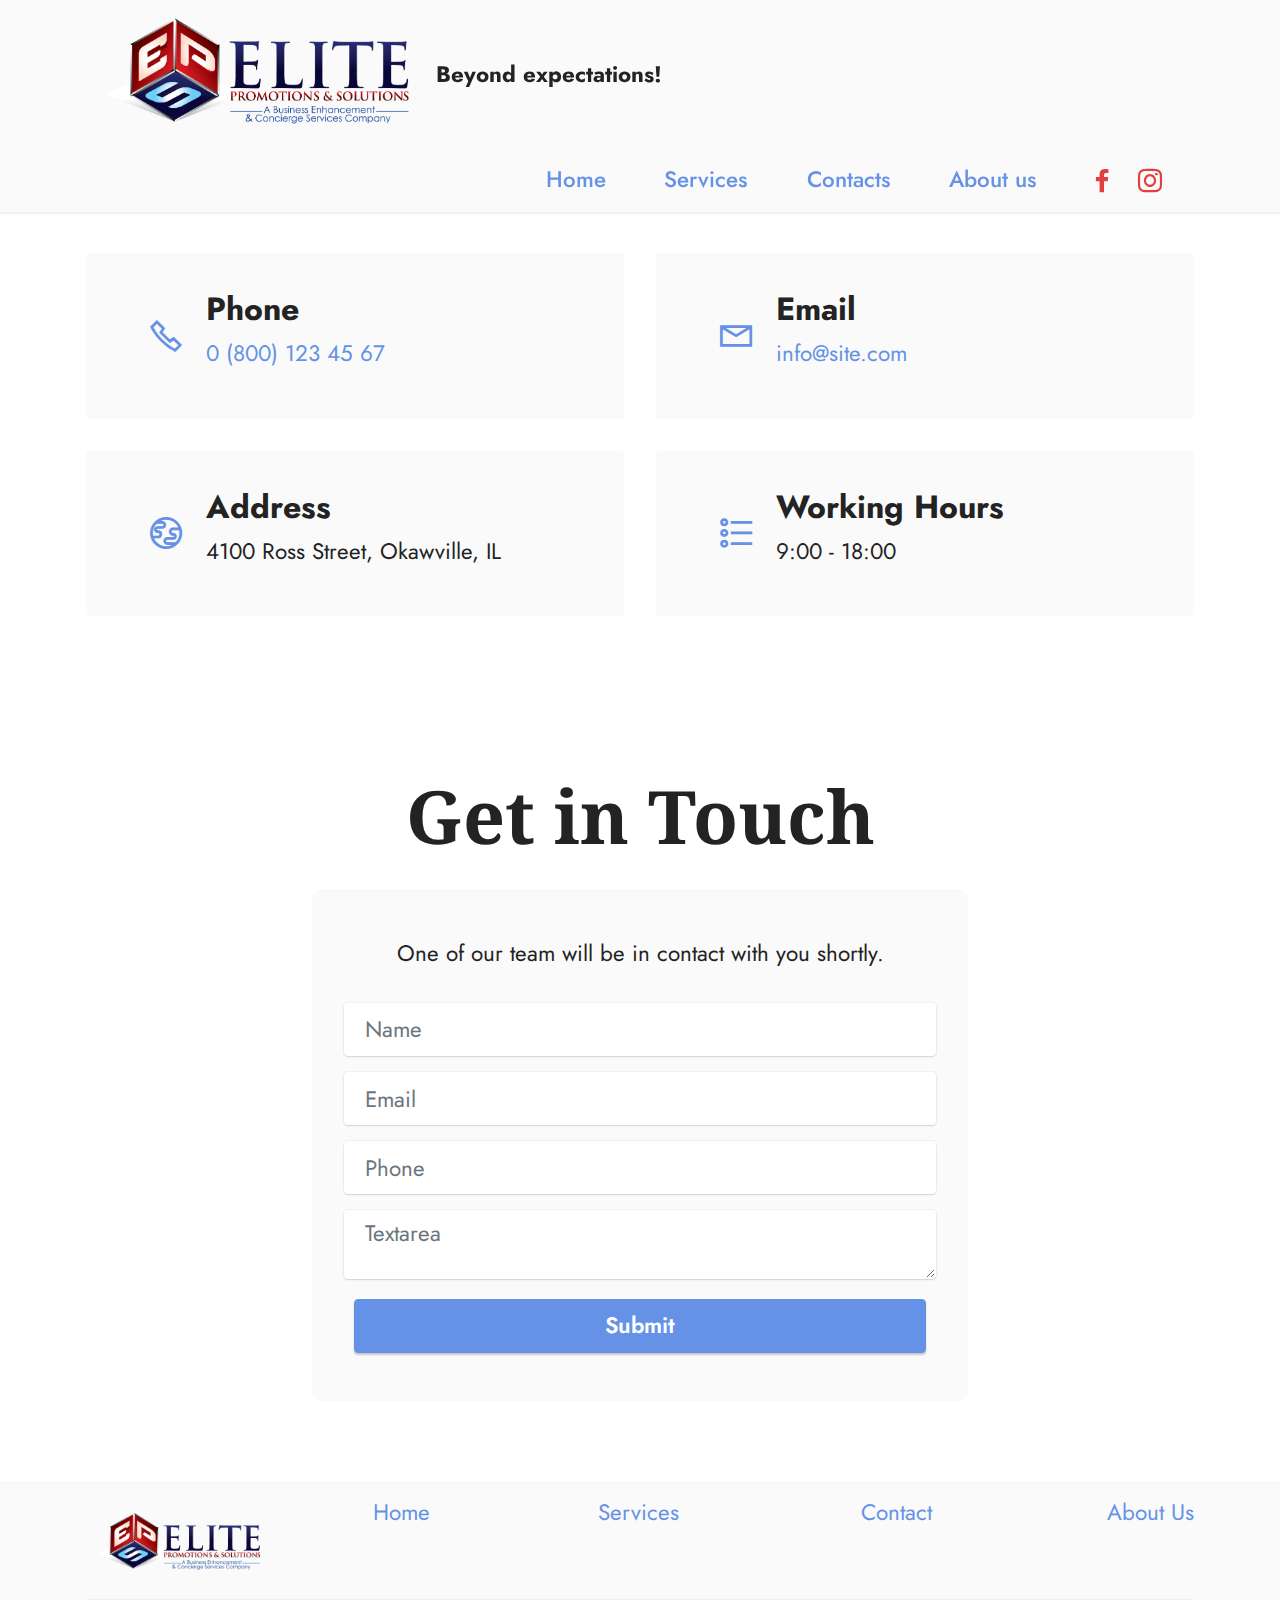
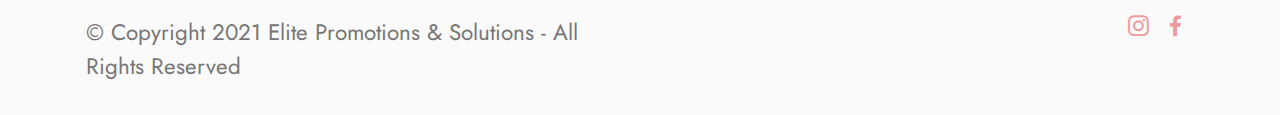
==== commit bafece86: "Add files via upload" ====
--- a/contact.html
+++ b/contact.html
@@ -1,10 +1,10 @@
 <!DOCTYPE html>
 <html  >
 <head>
-  <!-- Site made with Mobirise Website Builder v5.4.1, https://mobirise.com -->
+  
   <meta charset="UTF-8">
   <meta http-equiv="X-UA-Compatible" content="IE=edge">
-  <meta name="generator" content="Mobirise v5.4.1, mobirise.com">
+  
   <meta name="viewport" content="width=device-width, initial-scale=1, minimum-scale=1">
   <link rel="shortcut icon" href="assets/images/untitled-4.png" type="image/x-icon">
   <meta name="description" content="">
@@ -18,6 +18,7 @@
   <link rel="stylesheet" href="assets/dropdown/css/style.css">
   <link rel="stylesheet" href="assets/socicon/css/styles.css">
   <link rel="stylesheet" href="assets/theme/css/style.css">
+  <link rel="stylesheet" href="assets/recaptcha.css">
   <link rel="preload" href="https://fonts.googleapis.com/css?family=Pacifico:400&display=swap" as="style" onload="this.onload=null;this.rel='stylesheet'">
   <noscript><link rel="stylesheet" href="https://fonts.googleapis.com/css?family=Pacifico:400&display=swap"></noscript>
   <link rel="preload" href="https://fonts.googleapis.com/css?family=Noto+Serif:400,400i,700,700i&display=swap" as="style" onload="this.onload=null;this.rel='stylesheet'">
@@ -30,7 +31,20 @@
   
   
 
-</head>
+<meta name="theme-color" content="#6592e6">
+<link rel="manifest" href="manifest.json">
+<script src="sw-connect.js"></script>
+<meta name="apple-mobile-web-app-capable" content="yes">
+<link rel="apple-touch-startup-image" media="(device-width: 320px) and (device-height: 568px) and (-webkit-device-pixel-ratio: 2) and (orientation: portrait)" href="assets/images/apple-launch-640x1136.png">
+<link rel="apple-touch-startup-image" media="(device-width: 375px) and (device-height: 667px) and (-webkit-device-pixel-ratio: 2) and (orientation: portrait)" href="assets/images/apple-launch-750x1334.png">
+<link rel="apple-touch-startup-image" media="(device-width: 414px) and (device-height: 736px) and (-webkit-device-pixel-ratio: 3) and (orientation: portrait)" href="assets/images/apple-launch-1242x2208.png">
+<link rel="apple-touch-startup-image" media="(device-width: 375px) and (device-height: 812px) and (-webkit-device-pixel-ratio: 3) and (orientation: portrait)" href="assets/images/apple-launch-1125x2436.png">
+<link rel="apple-touch-startup-image" media="(device-width: 768px) and (device-height: 1024px) and (-webkit-device-pixel-ratio: 2) and (orientation: portrait)" href="assets/images/apple-launch-1536x2048.png">
+<link rel="apple-touch-startup-image" media="(device-width: 834px) and (device-height: 1112px) and (-webkit-device-pixel-ratio: 2) and (orientation: portrait)" href="assets/images/apple-launch-1668x2224.png">
+<link rel="apple-touch-startup-image" media="(device-width: 1024px) and (device-height: 1366px) and (-webkit-device-pixel-ratio: 2) and (orientation: portrait)" href="assets/images/apple-launch-2048x2732.png">
+<meta name="apple-mobile-web-app-status-bar-style" content="default">
+<meta name="apple-mobile-web-app-title" content="Elpidio">
+<link rel="apple-touch-icon" href="apple-touch-icon.png"></head>
 <body>
   
   <section data-bs-version="5.1" class="menu menu3 cid-sIIil3bdKC" once="menu" id="menu3-d">
@@ -39,11 +53,11 @@
         <div class="container">
             <div class="navbar-brand">
                 <span class="navbar-logo">
-                    <a href="https://mobiri.se">
-                        <img src="assets/images/untitled-4.png" alt="Mobirise" style="height: 8rem;">
+                    <a href="#">
+                        <img src="assets/images/untitled-4.png" alt="" style="height: 8rem;">
                     </a>
                 </span>
-                <span class="navbar-caption-wrap"><a class="navbar-caption text-black display-7" href="https://mobiri.se">Beyond expectations!</a></span>
+                <span class="navbar-caption-wrap"><a class="navbar-caption text-black display-7" href="#">Beyond expectations!</a></span>
             </div>
             <button class="navbar-toggler" type="button" data-toggle="collapse" data-bs-toggle="collapse" data-target="#navbarSupportedContent" data-bs-target="#navbarSupportedContent" aria-controls="navbarNavAltMarkup" aria-expanded="false" aria-label="Toggle navigation">
                 <div class="hamburger">
@@ -56,7 +70,7 @@
             <div class="collapse navbar-collapse" id="navbarSupportedContent">
                 <ul class="navbar-nav nav-dropdown nav-right" data-app-modern-menu="true"><li class="nav-item"><a class="nav-link link text-primary display-4" href="index.html">Home</a></li><li class="nav-item"><a class="nav-link link text-primary display-4" href="services.html#top">
                             Services</a></li><li class="nav-item"><a class="nav-link link text-primary display-4" href="contact.html#top">Contacts</a>
-                    </li><li class="nav-item"><a class="nav-link link text-primary display-4" href="about.html#top">About us</a></li></ul>
+                    </li><li class="nav-item"><a class="nav-link link text-primary display-4" href="page4.php#content11-11">About us</a></li></ul>
                 <div class="icons-menu">
                     <a class="iconfont-wrapper" href="https://facebook.com" target="_blank">
                         <span class="p-2 mbr-iconfont socicon-facebook socicon" style="color: rgb(228, 63, 63); fill: rgb(228, 63, 63);"></span>
@@ -149,6 +163,50 @@
     </div>
 </section>
 
+<section data-bs-version="5.1" class="form7 cid-sJhYHHgpK0" id="form7-v">
+    
+    
+    <div class="container">
+        <div class="mbr-section-head">
+            <h3 class="mbr-section-title mbr-fonts-style align-center mb-0 display-2">
+                <strong>Get in Touch</strong>
+            </h3>
+            
+        </div>
+        <div class="row justify-content-center mt-4">
+            <div class="col-lg-8 mx-auto mbr-form" data-form-type="formoid">
+<!--Formbuilder Form-->
+<form action="https://mobirise.eu/" method="POST" class="mbr-form form-with-styler mx-auto" data-form-title="Form Name"><input type="hidden" name="email" data-form-email="true" value="tWCrC0r6swnezYI3/hFDeMybMQ3Acj6XaF86rmWX/cir1bWxoUx36RlqvHAXZaJRgJsKtFgZT29CWufqj2128bsvOxw8La4EGl6IUJ4rg/zx4Le7EFkgdhED+l5Ze0Nm.GI/C7IL9Mc/yiySLVKTcBdklFipC6xCmOx6Ncgr6P+jkV0bFSJ9a5eKMhcCJdakuDppiS3NN5UwqEQ4wiyb6tpnggnfm8sORFX7itRWitQRclnKc8v74Fb+fapfy2YBy">
+<div class="">
+<div hidden="hidden" data-form-alert="" class="alert alert-success col-12">Thanks for filling out the form!</div>
+<div hidden="hidden" data-form-alert-danger="" class="alert alert-danger col-12">Oops...! some problem!</div>
+</div>
+<div class="dragArea">
+<div class="col-lg-12">
+<p class="mbr-text mbr-fonts-style align-center mb-4 display-7"> One of our team will be in contact with you shortly. </p>
+</div>
+<div class="col-lg-12 col-md-12 col-sm-12 form-group mb-3" data-for="name">
+<input type="text" name="name" placeholder="Name" data-form-field="name" class="form-control display-7" required="required" value="" id="name-form7-v">
+</div>
+<div data-for="email" class="col-lg-12 col-md-12 col-sm-12 form-group mb-3">
+<input type="email" name="email" placeholder="Email" data-form-field="email" class="form-control display-7" required="required" value="" id="email-form7-v">
+</div>
+<div data-for="phone" class="col-lg-12 col-md-12 col-sm-12 form-group mb-3">
+<input type="tel" name="phone" placeholder="Phone" data-form-field="phone" class="form-control display-7" value="" id="phone-form7-v">
+</div>
+<div data-for="textarea" class="col-lg-12 col-md-12 col-sm-12 form-group">
+<textarea name="textarea" placeholder="Textarea" data-form-field="textarea" class="form-control display-7" required="required" id="textarea-form7-v"></textarea>
+</div>
+<div class="col-auto mbr-section-btn align-center">
+<button type="submit" class="btn btn-primary display-4">Submit</button>
+</div>
+</div>
+</form><!--Formbuilder Form-->
+</div>
+        </div>
+    </div>
+</section>
+
 <section data-bs-version="5.1" class="footer5 cid-sIJ4XoRX1d mbr-reveal" once="footers" id="footer5-m">
 
     
@@ -159,8 +217,8 @@
         <div class="media-container-row">
             <div class="col-md-2 col-6">
                 <div class="media-wrap">
-                    <a href="https://mobirise.co/">
-                        <img src="assets/images/untitled-8.png" alt="Mobirise">
+                    <a href="#">
+                        <img src="assets/images/untitled-8.png" alt="">
                     </a>
                 </div>
             </div>
@@ -206,7 +264,16 @@
         </div>
 
     </div>
-</section><section style="background-color: #fff; font-family: -apple-system, BlinkMacSystemFont, 'Segoe UI', 'Roboto', 'Helvetica Neue', Arial, sans-serif; color:#aaa; font-size:12px; padding: 0; align-items: center; display: flex;"><a href="https://mobirise.site/n" style="flex: 1 1; height: 3rem; padding-left: 1rem;"></a><p style="flex: 0 0 auto; margin:0; padding-right:1rem;">Created with Mobirise <a href="https://mobirise.site/u" style="color:#aaa;">site</a> templates</p></section><script src="assets/bootstrap/js/bootstrap.bundle.min.js"></script>  <script src="assets/smoothscroll/smooth-scroll.js"></script>  <script src="assets/ytplayer/index.js"></script>  <script src="assets/dropdown/js/navbar-dropdown.js"></script>  <script src="assets/theme/js/script.js"></script>  
+</section>
+
+
+<script src="assets/bootstrap/js/bootstrap.bundle.min.js"></script>
+  <script src="assets/smoothscroll/smooth-scroll.js"></script>
+  <script src="assets/ytplayer/index.js"></script>
+  <script src="assets/dropdown/js/navbar-dropdown.js"></script>
+  <script src="assets/theme/js/script.js"></script>
+  <script src="assets/formoid.min.js"></script>
+  
   
   
 
--- a/assets/theme/css/style.css
+++ b/assets/theme/css/style.css
@@ -938,11 +938,4 @@
 .dropdown-item:hover + .dropdown-menu,
 .dropdown-menu:hover {
   display: block;
-}.engine {
-	position: absolute;
-	text-indent: -2400px;
-	text-align: center;
-	padding: 0;
-	top: 0;
-	left: -2400px;
 }--- a/assets/recaptcha.css
+++ b/assets/recaptcha.css
@@ -0,0 +1,3 @@
+.grecaptcha-badge{
+	visibility: collapse !important;  
+}--- a/assets/mobirise/css/mbr-additional.css
+++ b/assets/mobirise/css/mbr-additional.css
@@ -2253,6 +2253,37 @@
   padding-right: 1.5rem;
   color: #6592e6;
 }
+.cid-sJhYHHgpK0 {
+  padding-top: 3rem;
+  padding-bottom: 5rem;
+  background-color: #ffffff;
+}
+.cid-sJhYHHgpK0 .mbr-overlay {
+  background-color: #ffffff;
+  opacity: 0.4;
+}
+.cid-sJhYHHgpK0 form.mbr-form {
+  border-radius: 10px;
+  background-color: #fafafa;
+}
+@media (min-width: 992px) {
+  .cid-sJhYHHgpK0 form.mbr-form {
+    padding: 3rem 2rem;
+    width: 90%;
+  }
+}
+@media (max-width: 991px) {
+  .cid-sJhYHHgpK0 form.mbr-form {
+    padding: 1rem;
+  }
+}
+.cid-sJhYHHgpK0 form.mbr-form .mbr-section-btn {
+  text-align: center;
+  width: 100%;
+}
+.cid-sJhYHHgpK0 form.mbr-form .mbr-section-btn .btn {
+  width: 100%;
+}
 .cid-sIJ4XoRX1d {
   padding-top: 15px;
   padding-bottom: 15px;
@@ -2772,3 +2803,425 @@
     justify-content: center;
   }
 }
+.cid-sJigMLy3bu {
+  padding-top: 5rem;
+  padding-bottom: 5rem;
+  background-color: #ffffff;
+}
+.cid-sIIil3bdKC {
+  z-index: 1000;
+  width: 100%;
+  position: relative;
+  min-height: 60px;
+}
+.cid-sIIil3bdKC nav.navbar {
+  position: fixed;
+}
+.cid-sIIil3bdKC .dropdown-item:before {
+  font-family: Moririse2 !important;
+  content: "\e966";
+  display: inline-block;
+  width: 0;
+  position: absolute;
+  left: 1rem;
+  top: 0.5rem;
+  margin-right: 0.5rem;
+  line-height: 1;
+  font-size: inherit;
+  vertical-align: middle;
+  text-align: center;
+  overflow: hidden;
+  transform: scale(0, 1);
+  transition: all 0.25s ease-in-out;
+}
+.cid-sIIil3bdKC .dropdown-menu {
+  padding: 0;
+  border-radius: 4px;
+  box-shadow: 0 1px 3px 0 rgba(0, 0, 0, 0.1);
+}
+.cid-sIIil3bdKC .dropdown-item {
+  border-bottom: 1px solid #e6e6e6;
+}
+.cid-sIIil3bdKC .dropdown-item:hover,
+.cid-sIIil3bdKC .dropdown-item:focus {
+  background: #6592e6 !important;
+  color: white !important;
+}
+.cid-sIIil3bdKC .dropdown-item:first-child {
+  border-top-left-radius: 4px;
+  border-top-right-radius: 4px;
+}
+.cid-sIIil3bdKC .dropdown-item:last-child {
+  border-bottom: none;
+  border-bottom-left-radius: 4px;
+  border-bottom-right-radius: 4px;
+}
+.cid-sIIil3bdKC .nav-dropdown .link {
+  padding: 0 0.3em !important;
+  margin: 0.667em 1em !important;
+}
+.cid-sIIil3bdKC .nav-dropdown .link.dropdown-toggle::after {
+  margin-left: 0.5rem;
+  margin-top: 0.2rem;
+}
+.cid-sIIil3bdKC .nav-link {
+  position: relative;
+}
+.cid-sIIil3bdKC .container {
+  display: flex;
+  margin: auto;
+}
+.cid-sIIil3bdKC .iconfont-wrapper {
+  color: #e43f3f !important;
+  font-size: 1.5rem;
+  padding-right: 0.5rem;
+}
+.cid-sIIil3bdKC .dropdown-menu,
+.cid-sIIil3bdKC .navbar.opened {
+  background: #fafafa !important;
+}
+.cid-sIIil3bdKC .nav-item:focus,
+.cid-sIIil3bdKC .nav-link:focus {
+  outline: none;
+}
+.cid-sIIil3bdKC .dropdown .dropdown-menu .dropdown-item {
+  width: auto;
+  transition: all 0.25s ease-in-out;
+}
+.cid-sIIil3bdKC .dropdown .dropdown-menu .dropdown-item::after {
+  right: 0.5rem;
+}
+.cid-sIIil3bdKC .dropdown .dropdown-menu .dropdown-item .mbr-iconfont {
+  margin-right: 0.5rem;
+  vertical-align: sub;
+}
+.cid-sIIil3bdKC .dropdown .dropdown-menu .dropdown-item .mbr-iconfont:before {
+  display: inline-block;
+  transform: scale(1, 1);
+  transition: all 0.25s ease-in-out;
+}
+.cid-sIIil3bdKC .collapsed .dropdown-menu .dropdown-item:before {
+  display: none;
+}
+.cid-sIIil3bdKC .collapsed .dropdown .dropdown-menu .dropdown-item {
+  padding: 0.235em 1.5em 0.235em 1.5em !important;
+  transition: none;
+  margin: 0 !important;
+}
+.cid-sIIil3bdKC .navbar {
+  min-height: 70px;
+  transition: all 0.3s;
+  border-bottom: 1px solid transparent;
+  box-shadow: 0 1px 3px 0 rgba(0, 0, 0, 0.1);
+  background: #fafafa;
+}
+.cid-sIIil3bdKC .navbar.opened {
+  transition: all 0.3s;
+}
+.cid-sIIil3bdKC .navbar .dropdown-item {
+  padding: 0.5rem 1.8rem;
+}
+.cid-sIIil3bdKC .navbar .navbar-logo img {
+  width: auto;
+}
+.cid-sIIil3bdKC .navbar .navbar-collapse {
+  justify-content: flex-end;
+  z-index: 1;
+}
+.cid-sIIil3bdKC .navbar.collapsed {
+  justify-content: center;
+}
+.cid-sIIil3bdKC .navbar.collapsed .nav-item .nav-link::before {
+  display: none;
+}
+.cid-sIIil3bdKC .navbar.collapsed.opened .dropdown-menu {
+  top: 0;
+}
+@media (min-width: 992px) {
+  .cid-sIIil3bdKC .navbar.collapsed.opened:not(.navbar-short) .navbar-collapse {
+    max-height: calc(98.5vh - 8rem);
+  }
+}
+.cid-sIIil3bdKC .navbar.collapsed .dropdown-menu .dropdown-submenu {
+  left: 0 !important;
+}
+.cid-sIIil3bdKC .navbar.collapsed .dropdown-menu .dropdown-item:after {
+  right: auto;
+}
+.cid-sIIil3bdKC .navbar.collapsed .dropdown-menu .dropdown-toggle[data-toggle="dropdown-submenu"]:after {
+  margin-left: 0.5rem;
+  margin-top: 0.2rem;
+  border-top: 0.35em solid;
+  border-right: 0.35em solid transparent;
+  border-left: 0.35em solid transparent;
+  border-bottom: 0;
+  top: 41%;
+}
+.cid-sIIil3bdKC .navbar.collapsed ul.navbar-nav li {
+  margin: auto;
+}
+.cid-sIIil3bdKC .navbar.collapsed .dropdown-menu .dropdown-item {
+  padding: 0.25rem 1.5rem;
+  text-align: center;
+}
+.cid-sIIil3bdKC .navbar.collapsed .icons-menu {
+  padding-left: 0;
+  padding-right: 0;
+  padding-top: 0.5rem;
+  padding-bottom: 0.5rem;
+}
+@media (max-width: 991px) {
+  .cid-sIIil3bdKC .navbar .nav-item .nav-link::before {
+    display: none;
+  }
+  .cid-sIIil3bdKC .navbar.opened .dropdown-menu {
+    top: 0;
+  }
+  .cid-sIIil3bdKC .navbar .dropdown-menu .dropdown-submenu {
+    left: 0 !important;
+  }
+  .cid-sIIil3bdKC .navbar .dropdown-menu .dropdown-item:after {
+    right: auto;
+  }
+  .cid-sIIil3bdKC .navbar .dropdown-menu .dropdown-toggle[data-toggle="dropdown-submenu"]:after {
+    margin-left: 0.5rem;
+    margin-top: 0.2rem;
+    border-top: 0.35em solid;
+    border-right: 0.35em solid transparent;
+    border-left: 0.35em solid transparent;
+    border-bottom: 0;
+    top: 40%;
+  }
+  .cid-sIIil3bdKC .navbar .navbar-logo img {
+    height: 3rem !important;
+  }
+  .cid-sIIil3bdKC .navbar ul.navbar-nav li {
+    margin: auto;
+  }
+  .cid-sIIil3bdKC .navbar .dropdown-menu .dropdown-item {
+    padding: 0.25rem 1.5rem !important;
+    text-align: center;
+  }
+  .cid-sIIil3bdKC .navbar .navbar-brand {
+    flex-shrink: initial;
+    flex-basis: auto;
+    word-break: break-word;
+    padding-right: 2rem;
+  }
+  .cid-sIIil3bdKC .navbar .navbar-toggler {
+    flex-basis: auto;
+  }
+  .cid-sIIil3bdKC .navbar .icons-menu {
+    padding-left: 0;
+    padding-top: 0.5rem;
+    padding-bottom: 0.5rem;
+  }
+}
+.cid-sIIil3bdKC .navbar.navbar-short {
+  min-height: 60px;
+}
+.cid-sIIil3bdKC .navbar.navbar-short .navbar-logo img {
+  height: 2.5rem !important;
+}
+.cid-sIIil3bdKC .navbar.navbar-short .navbar-brand {
+  min-height: 60px;
+  padding: 0;
+}
+.cid-sIIil3bdKC .navbar-brand {
+  min-height: 70px;
+  flex-shrink: 0;
+  align-items: center;
+  margin-right: 0;
+  padding: 10px 0;
+  transition: all 0.3s;
+  word-break: break-word;
+  z-index: 1;
+}
+.cid-sIIil3bdKC .navbar-brand .navbar-caption {
+  line-height: inherit !important;
+}
+.cid-sIIil3bdKC .navbar-brand .navbar-logo a {
+  outline: none;
+}
+.cid-sIIil3bdKC .dropdown-item.active,
+.cid-sIIil3bdKC .dropdown-item:active {
+  background-color: transparent;
+}
+.cid-sIIil3bdKC .navbar-expand-lg .navbar-nav .nav-link {
+  padding: 0;
+}
+.cid-sIIil3bdKC .nav-dropdown .link.dropdown-toggle {
+  margin-right: 1.667em;
+}
+.cid-sIIil3bdKC .nav-dropdown .link.dropdown-toggle[aria-expanded="true"] {
+  margin-right: 0;
+  padding: 0.667em 1.667em;
+}
+.cid-sIIil3bdKC .navbar.navbar-expand-lg .dropdown .dropdown-menu {
+  background: #fafafa;
+}
+.cid-sIIil3bdKC .navbar.navbar-expand-lg .dropdown .dropdown-menu .dropdown-submenu {
+  margin: 0;
+  left: 100%;
+}
+.cid-sIIil3bdKC .navbar .dropdown.open > .dropdown-menu {
+  display: block;
+}
+.cid-sIIil3bdKC ul.navbar-nav {
+  flex-wrap: wrap;
+}
+.cid-sIIil3bdKC .navbar-buttons {
+  text-align: center;
+  min-width: 170px;
+}
+.cid-sIIil3bdKC button.navbar-toggler {
+  outline: none;
+  width: 31px;
+  height: 20px;
+  cursor: pointer;
+  transition: all 0.2s;
+  position: relative;
+  align-self: center;
+}
+.cid-sIIil3bdKC button.navbar-toggler .hamburger span {
+  position: absolute;
+  right: 0;
+  width: 30px;
+  height: 2px;
+  border-right: 5px;
+  background-color: #000000;
+}
+.cid-sIIil3bdKC button.navbar-toggler .hamburger span:nth-child(1) {
+  top: 0;
+  transition: all 0.2s;
+}
+.cid-sIIil3bdKC button.navbar-toggler .hamburger span:nth-child(2) {
+  top: 8px;
+  transition: all 0.15s;
+}
+.cid-sIIil3bdKC button.navbar-toggler .hamburger span:nth-child(3) {
+  top: 8px;
+  transition: all 0.15s;
+}
+.cid-sIIil3bdKC button.navbar-toggler .hamburger span:nth-child(4) {
+  top: 16px;
+  transition: all 0.2s;
+}
+.cid-sIIil3bdKC nav.opened .hamburger span:nth-child(1) {
+  top: 8px;
+  width: 0;
+  opacity: 0;
+  right: 50%;
+  transition: all 0.2s;
+}
+.cid-sIIil3bdKC nav.opened .hamburger span:nth-child(2) {
+  transform: rotate(45deg);
+  transition: all 0.25s;
+}
+.cid-sIIil3bdKC nav.opened .hamburger span:nth-child(3) {
+  transform: rotate(-45deg);
+  transition: all 0.25s;
+}
+.cid-sIIil3bdKC nav.opened .hamburger span:nth-child(4) {
+  top: 8px;
+  width: 0;
+  opacity: 0;
+  right: 50%;
+  transition: all 0.2s;
+}
+.cid-sIIil3bdKC .navbar-dropdown {
+  padding: 0 1rem;
+  position: fixed;
+}
+.cid-sIIil3bdKC a.nav-link {
+  display: flex;
+  align-items: center;
+  justify-content: center;
+}
+.cid-sIIil3bdKC .icons-menu {
+  flex-wrap: nowrap;
+  display: flex;
+  justify-content: center;
+  padding-left: 1rem;
+  padding-right: 1rem;
+  padding-top: 0.3rem;
+  text-align: center;
+}
+@media screen and (-ms-high-contrast: active), (-ms-high-contrast: none) {
+  .cid-sIIil3bdKC .navbar {
+    height: 70px;
+  }
+  .cid-sIIil3bdKC .navbar.opened {
+    height: auto;
+  }
+  .cid-sIIil3bdKC .nav-item .nav-link:hover::before {
+    width: 175%;
+    max-width: calc(100% + 2rem);
+    left: -1rem;
+  }
+}
+.cid-sIJ4XoRX1d {
+  padding-top: 15px;
+  padding-bottom: 15px;
+  background-color: #fafafa;
+}
+@media (max-width: 767px) {
+  .cid-sIJ4XoRX1d .media-wrap {
+    margin-bottom: 1rem;
+    text-align: center;
+  }
+}
+.cid-sIJ4XoRX1d .mbr-text {
+  color: #767676;
+}
+.cid-sIJ4XoRX1d .links {
+  text-align: right;
+}
+@media (max-width: 767px) {
+  .cid-sIJ4XoRX1d .links {
+    text-align: center !important;
+  }
+}
+@media (max-width: 767px) {
+  .cid-sIJ4XoRX1d .footer-lower .copyright {
+    margin-bottom: 1rem;
+    text-align: center;
+  }
+}
+.cid-sIJ4XoRX1d .footer-lower hr {
+  margin: 1rem 0;
+  border-color: #000;
+  opacity: 0.05;
+}
+.cid-sIJ4XoRX1d .footer-lower .social-list {
+  padding-left: 0;
+  margin-bottom: 0;
+  list-style: none;
+  display: flex;
+  -webkit-flex-wrap: wrap;
+  flex-wrap: wrap;
+  -webkit-justify-content: flex-end;
+  justify-content: flex-end;
+}
+.cid-sIJ4XoRX1d .footer-lower .social-list .mbr-iconfont-social {
+  font-size: 1.3rem;
+  color: #232323;
+}
+.cid-sIJ4XoRX1d .footer-lower .social-list .soc-item {
+  margin: 0 0.5rem;
+}
+.cid-sIJ4XoRX1d .footer-lower .social-list a {
+  margin: 0;
+  opacity: 0.5;
+  -webkit-transition: 0.2s linear;
+  transition: 0.2s linear;
+}
+.cid-sIJ4XoRX1d .footer-lower .social-list a:hover {
+  opacity: 1;
+}
+@media (max-width: 767px) {
+  .cid-sIJ4XoRX1d .footer-lower .social-list {
+    -webkit-justify-content: center;
+    justify-content: center;
+  }
+}
--- a/assets/mobirise/css/mbr-additional.css
+++ b/assets/mobirise/css/mbr-additional.css
@@ -2253,6 +2253,37 @@
   padding-right: 1.5rem;
   color: #6592e6;
 }
+.cid-sJhYHHgpK0 {
+  padding-top: 3rem;
+  padding-bottom: 5rem;
+  background-color: #ffffff;
+}
+.cid-sJhYHHgpK0 .mbr-overlay {
+  background-color: #ffffff;
+  opacity: 0.4;
+}
+.cid-sJhYHHgpK0 form.mbr-form {
+  border-radius: 10px;
+  background-color: #fafafa;
+}
+@media (min-width: 992px) {
+  .cid-sJhYHHgpK0 form.mbr-form {
+    padding: 3rem 2rem;
+    width: 90%;
+  }
+}
+@media (max-width: 991px) {
+  .cid-sJhYHHgpK0 form.mbr-form {
+    padding: 1rem;
+  }
+}
+.cid-sJhYHHgpK0 form.mbr-form .mbr-section-btn {
+  text-align: center;
+  width: 100%;
+}
+.cid-sJhYHHgpK0 form.mbr-form .mbr-section-btn .btn {
+  width: 100%;
+}
 .cid-sIJ4XoRX1d {
   padding-top: 15px;
   padding-bottom: 15px;
@@ -2772,3 +2803,425 @@
     justify-content: center;
   }
 }
+.cid-sJigMLy3bu {
+  padding-top: 5rem;
+  padding-bottom: 5rem;
+  background-color: #ffffff;
+}
+.cid-sIIil3bdKC {
+  z-index: 1000;
+  width: 100%;
+  position: relative;
+  min-height: 60px;
+}
+.cid-sIIil3bdKC nav.navbar {
+  position: fixed;
+}
+.cid-sIIil3bdKC .dropdown-item:before {
+  font-family: Moririse2 !important;
+  content: "\e966";
+  display: inline-block;
+  width: 0;
+  position: absolute;
+  left: 1rem;
+  top: 0.5rem;
+  margin-right: 0.5rem;
+  line-height: 1;
+  font-size: inherit;
+  vertical-align: middle;
+  text-align: center;
+  overflow: hidden;
+  transform: scale(0, 1);
+  transition: all 0.25s ease-in-out;
+}
+.cid-sIIil3bdKC .dropdown-menu {
+  padding: 0;
+  border-radius: 4px;
+  box-shadow: 0 1px 3px 0 rgba(0, 0, 0, 0.1);
+}
+.cid-sIIil3bdKC .dropdown-item {
+  border-bottom: 1px solid #e6e6e6;
+}
+.cid-sIIil3bdKC .dropdown-item:hover,
+.cid-sIIil3bdKC .dropdown-item:focus {
+  background: #6592e6 !important;
+  color: white !important;
+}
+.cid-sIIil3bdKC .dropdown-item:first-child {
+  border-top-left-radius: 4px;
+  border-top-right-radius: 4px;
+}
+.cid-sIIil3bdKC .dropdown-item:last-child {
+  border-bottom: none;
+  border-bottom-left-radius: 4px;
+  border-bottom-right-radius: 4px;
+}
+.cid-sIIil3bdKC .nav-dropdown .link {
+  padding: 0 0.3em !important;
+  margin: 0.667em 1em !important;
+}
+.cid-sIIil3bdKC .nav-dropdown .link.dropdown-toggle::after {
+  margin-left: 0.5rem;
+  margin-top: 0.2rem;
+}
+.cid-sIIil3bdKC .nav-link {
+  position: relative;
+}
+.cid-sIIil3bdKC .container {
+  display: flex;
+  margin: auto;
+}
+.cid-sIIil3bdKC .iconfont-wrapper {
+  color: #e43f3f !important;
+  font-size: 1.5rem;
+  padding-right: 0.5rem;
+}
+.cid-sIIil3bdKC .dropdown-menu,
+.cid-sIIil3bdKC .navbar.opened {
+  background: #fafafa !important;
+}
+.cid-sIIil3bdKC .nav-item:focus,
+.cid-sIIil3bdKC .nav-link:focus {
+  outline: none;
+}
+.cid-sIIil3bdKC .dropdown .dropdown-menu .dropdown-item {
+  width: auto;
+  transition: all 0.25s ease-in-out;
+}
+.cid-sIIil3bdKC .dropdown .dropdown-menu .dropdown-item::after {
+  right: 0.5rem;
+}
+.cid-sIIil3bdKC .dropdown .dropdown-menu .dropdown-item .mbr-iconfont {
+  margin-right: 0.5rem;
+  vertical-align: sub;
+}
+.cid-sIIil3bdKC .dropdown .dropdown-menu .dropdown-item .mbr-iconfont:before {
+  display: inline-block;
+  transform: scale(1, 1);
+  transition: all 0.25s ease-in-out;
+}
+.cid-sIIil3bdKC .collapsed .dropdown-menu .dropdown-item:before {
+  display: none;
+}
+.cid-sIIil3bdKC .collapsed .dropdown .dropdown-menu .dropdown-item {
+  padding: 0.235em 1.5em 0.235em 1.5em !important;
+  transition: none;
+  margin: 0 !important;
+}
+.cid-sIIil3bdKC .navbar {
+  min-height: 70px;
+  transition: all 0.3s;
+  border-bottom: 1px solid transparent;
+  box-shadow: 0 1px 3px 0 rgba(0, 0, 0, 0.1);
+  background: #fafafa;
+}
+.cid-sIIil3bdKC .navbar.opened {
+  transition: all 0.3s;
+}
+.cid-sIIil3bdKC .navbar .dropdown-item {
+  padding: 0.5rem 1.8rem;
+}
+.cid-sIIil3bdKC .navbar .navbar-logo img {
+  width: auto;
+}
+.cid-sIIil3bdKC .navbar .navbar-collapse {
+  justify-content: flex-end;
+  z-index: 1;
+}
+.cid-sIIil3bdKC .navbar.collapsed {
+  justify-content: center;
+}
+.cid-sIIil3bdKC .navbar.collapsed .nav-item .nav-link::before {
+  display: none;
+}
+.cid-sIIil3bdKC .navbar.collapsed.opened .dropdown-menu {
+  top: 0;
+}
+@media (min-width: 992px) {
+  .cid-sIIil3bdKC .navbar.collapsed.opened:not(.navbar-short) .navbar-collapse {
+    max-height: calc(98.5vh - 8rem);
+  }
+}
+.cid-sIIil3bdKC .navbar.collapsed .dropdown-menu .dropdown-submenu {
+  left: 0 !important;
+}
+.cid-sIIil3bdKC .navbar.collapsed .dropdown-menu .dropdown-item:after {
+  right: auto;
+}
+.cid-sIIil3bdKC .navbar.collapsed .dropdown-menu .dropdown-toggle[data-toggle="dropdown-submenu"]:after {
+  margin-left: 0.5rem;
+  margin-top: 0.2rem;
+  border-top: 0.35em solid;
+  border-right: 0.35em solid transparent;
+  border-left: 0.35em solid transparent;
+  border-bottom: 0;
+  top: 41%;
+}
+.cid-sIIil3bdKC .navbar.collapsed ul.navbar-nav li {
+  margin: auto;
+}
+.cid-sIIil3bdKC .navbar.collapsed .dropdown-menu .dropdown-item {
+  padding: 0.25rem 1.5rem;
+  text-align: center;
+}
+.cid-sIIil3bdKC .navbar.collapsed .icons-menu {
+  padding-left: 0;
+  padding-right: 0;
+  padding-top: 0.5rem;
+  padding-bottom: 0.5rem;
+}
+@media (max-width: 991px) {
+  .cid-sIIil3bdKC .navbar .nav-item .nav-link::before {
+    display: none;
+  }
+  .cid-sIIil3bdKC .navbar.opened .dropdown-menu {
+    top: 0;
+  }
+  .cid-sIIil3bdKC .navbar .dropdown-menu .dropdown-submenu {
+    left: 0 !important;
+  }
+  .cid-sIIil3bdKC .navbar .dropdown-menu .dropdown-item:after {
+    right: auto;
+  }
+  .cid-sIIil3bdKC .navbar .dropdown-menu .dropdown-toggle[data-toggle="dropdown-submenu"]:after {
+    margin-left: 0.5rem;
+    margin-top: 0.2rem;
+    border-top: 0.35em solid;
+    border-right: 0.35em solid transparent;
+    border-left: 0.35em solid transparent;
+    border-bottom: 0;
+    top: 40%;
+  }
+  .cid-sIIil3bdKC .navbar .navbar-logo img {
+    height: 3rem !important;
+  }
+  .cid-sIIil3bdKC .navbar ul.navbar-nav li {
+    margin: auto;
+  }
+  .cid-sIIil3bdKC .navbar .dropdown-menu .dropdown-item {
+    padding: 0.25rem 1.5rem !important;
+    text-align: center;
+  }
+  .cid-sIIil3bdKC .navbar .navbar-brand {
+    flex-shrink: initial;
+    flex-basis: auto;
+    word-break: break-word;
+    padding-right: 2rem;
+  }
+  .cid-sIIil3bdKC .navbar .navbar-toggler {
+    flex-basis: auto;
+  }
+  .cid-sIIil3bdKC .navbar .icons-menu {
+    padding-left: 0;
+    padding-top: 0.5rem;
+    padding-bottom: 0.5rem;
+  }
+}
+.cid-sIIil3bdKC .navbar.navbar-short {
+  min-height: 60px;
+}
+.cid-sIIil3bdKC .navbar.navbar-short .navbar-logo img {
+  height: 2.5rem !important;
+}
+.cid-sIIil3bdKC .navbar.navbar-short .navbar-brand {
+  min-height: 60px;
+  padding: 0;
+}
+.cid-sIIil3bdKC .navbar-brand {
+  min-height: 70px;
+  flex-shrink: 0;
+  align-items: center;
+  margin-right: 0;
+  padding: 10px 0;
+  transition: all 0.3s;
+  word-break: break-word;
+  z-index: 1;
+}
+.cid-sIIil3bdKC .navbar-brand .navbar-caption {
+  line-height: inherit !important;
+}
+.cid-sIIil3bdKC .navbar-brand .navbar-logo a {
+  outline: none;
+}
+.cid-sIIil3bdKC .dropdown-item.active,
+.cid-sIIil3bdKC .dropdown-item:active {
+  background-color: transparent;
+}
+.cid-sIIil3bdKC .navbar-expand-lg .navbar-nav .nav-link {
+  padding: 0;
+}
+.cid-sIIil3bdKC .nav-dropdown .link.dropdown-toggle {
+  margin-right: 1.667em;
+}
+.cid-sIIil3bdKC .nav-dropdown .link.dropdown-toggle[aria-expanded="true"] {
+  margin-right: 0;
+  padding: 0.667em 1.667em;
+}
+.cid-sIIil3bdKC .navbar.navbar-expand-lg .dropdown .dropdown-menu {
+  background: #fafafa;
+}
+.cid-sIIil3bdKC .navbar.navbar-expand-lg .dropdown .dropdown-menu .dropdown-submenu {
+  margin: 0;
+  left: 100%;
+}
+.cid-sIIil3bdKC .navbar .dropdown.open > .dropdown-menu {
+  display: block;
+}
+.cid-sIIil3bdKC ul.navbar-nav {
+  flex-wrap: wrap;
+}
+.cid-sIIil3bdKC .navbar-buttons {
+  text-align: center;
+  min-width: 170px;
+}
+.cid-sIIil3bdKC button.navbar-toggler {
+  outline: none;
+  width: 31px;
+  height: 20px;
+  cursor: pointer;
+  transition: all 0.2s;
+  position: relative;
+  align-self: center;
+}
+.cid-sIIil3bdKC button.navbar-toggler .hamburger span {
+  position: absolute;
+  right: 0;
+  width: 30px;
+  height: 2px;
+  border-right: 5px;
+  background-color: #000000;
+}
+.cid-sIIil3bdKC button.navbar-toggler .hamburger span:nth-child(1) {
+  top: 0;
+  transition: all 0.2s;
+}
+.cid-sIIil3bdKC button.navbar-toggler .hamburger span:nth-child(2) {
+  top: 8px;
+  transition: all 0.15s;
+}
+.cid-sIIil3bdKC button.navbar-toggler .hamburger span:nth-child(3) {
+  top: 8px;
+  transition: all 0.15s;
+}
+.cid-sIIil3bdKC button.navbar-toggler .hamburger span:nth-child(4) {
+  top: 16px;
+  transition: all 0.2s;
+}
+.cid-sIIil3bdKC nav.opened .hamburger span:nth-child(1) {
+  top: 8px;
+  width: 0;
+  opacity: 0;
+  right: 50%;
+  transition: all 0.2s;
+}
+.cid-sIIil3bdKC nav.opened .hamburger span:nth-child(2) {
+  transform: rotate(45deg);
+  transition: all 0.25s;
+}
+.cid-sIIil3bdKC nav.opened .hamburger span:nth-child(3) {
+  transform: rotate(-45deg);
+  transition: all 0.25s;
+}
+.cid-sIIil3bdKC nav.opened .hamburger span:nth-child(4) {
+  top: 8px;
+  width: 0;
+  opacity: 0;
+  right: 50%;
+  transition: all 0.2s;
+}
+.cid-sIIil3bdKC .navbar-dropdown {
+  padding: 0 1rem;
+  position: fixed;
+}
+.cid-sIIil3bdKC a.nav-link {
+  display: flex;
+  align-items: center;
+  justify-content: center;
+}
+.cid-sIIil3bdKC .icons-menu {
+  flex-wrap: nowrap;
+  display: flex;
+  justify-content: center;
+  padding-left: 1rem;
+  padding-right: 1rem;
+  padding-top: 0.3rem;
+  text-align: center;
+}
+@media screen and (-ms-high-contrast: active), (-ms-high-contrast: none) {
+  .cid-sIIil3bdKC .navbar {
+    height: 70px;
+  }
+  .cid-sIIil3bdKC .navbar.opened {
+    height: auto;
+  }
+  .cid-sIIil3bdKC .nav-item .nav-link:hover::before {
+    width: 175%;
+    max-width: calc(100% + 2rem);
+    left: -1rem;
+  }
+}
+.cid-sIJ4XoRX1d {
+  padding-top: 15px;
+  padding-bottom: 15px;
+  background-color: #fafafa;
+}
+@media (max-width: 767px) {
+  .cid-sIJ4XoRX1d .media-wrap {
+    margin-bottom: 1rem;
+    text-align: center;
+  }
+}
+.cid-sIJ4XoRX1d .mbr-text {
+  color: #767676;
+}
+.cid-sIJ4XoRX1d .links {
+  text-align: right;
+}
+@media (max-width: 767px) {
+  .cid-sIJ4XoRX1d .links {
+    text-align: center !important;
+  }
+}
+@media (max-width: 767px) {
+  .cid-sIJ4XoRX1d .footer-lower .copyright {
+    margin-bottom: 1rem;
+    text-align: center;
+  }
+}
+.cid-sIJ4XoRX1d .footer-lower hr {
+  margin: 1rem 0;
+  border-color: #000;
+  opacity: 0.05;
+}
+.cid-sIJ4XoRX1d .footer-lower .social-list {
+  padding-left: 0;
+  margin-bottom: 0;
+  list-style: none;
+  display: flex;
+  -webkit-flex-wrap: wrap;
+  flex-wrap: wrap;
+  -webkit-justify-content: flex-end;
+  justify-content: flex-end;
+}
+.cid-sIJ4XoRX1d .footer-lower .social-list .mbr-iconfont-social {
+  font-size: 1.3rem;
+  color: #232323;
+}
+.cid-sIJ4XoRX1d .footer-lower .social-list .soc-item {
+  margin: 0 0.5rem;
+}
+.cid-sIJ4XoRX1d .footer-lower .social-list a {
+  margin: 0;
+  opacity: 0.5;
+  -webkit-transition: 0.2s linear;
+  transition: 0.2s linear;
+}
+.cid-sIJ4XoRX1d .footer-lower .social-list a:hover {
+  opacity: 1;
+}
+@media (max-width: 767px) {
+  .cid-sIJ4XoRX1d .footer-lower .social-list {
+    -webkit-justify-content: center;
+    justify-content: center;
+  }
+}
